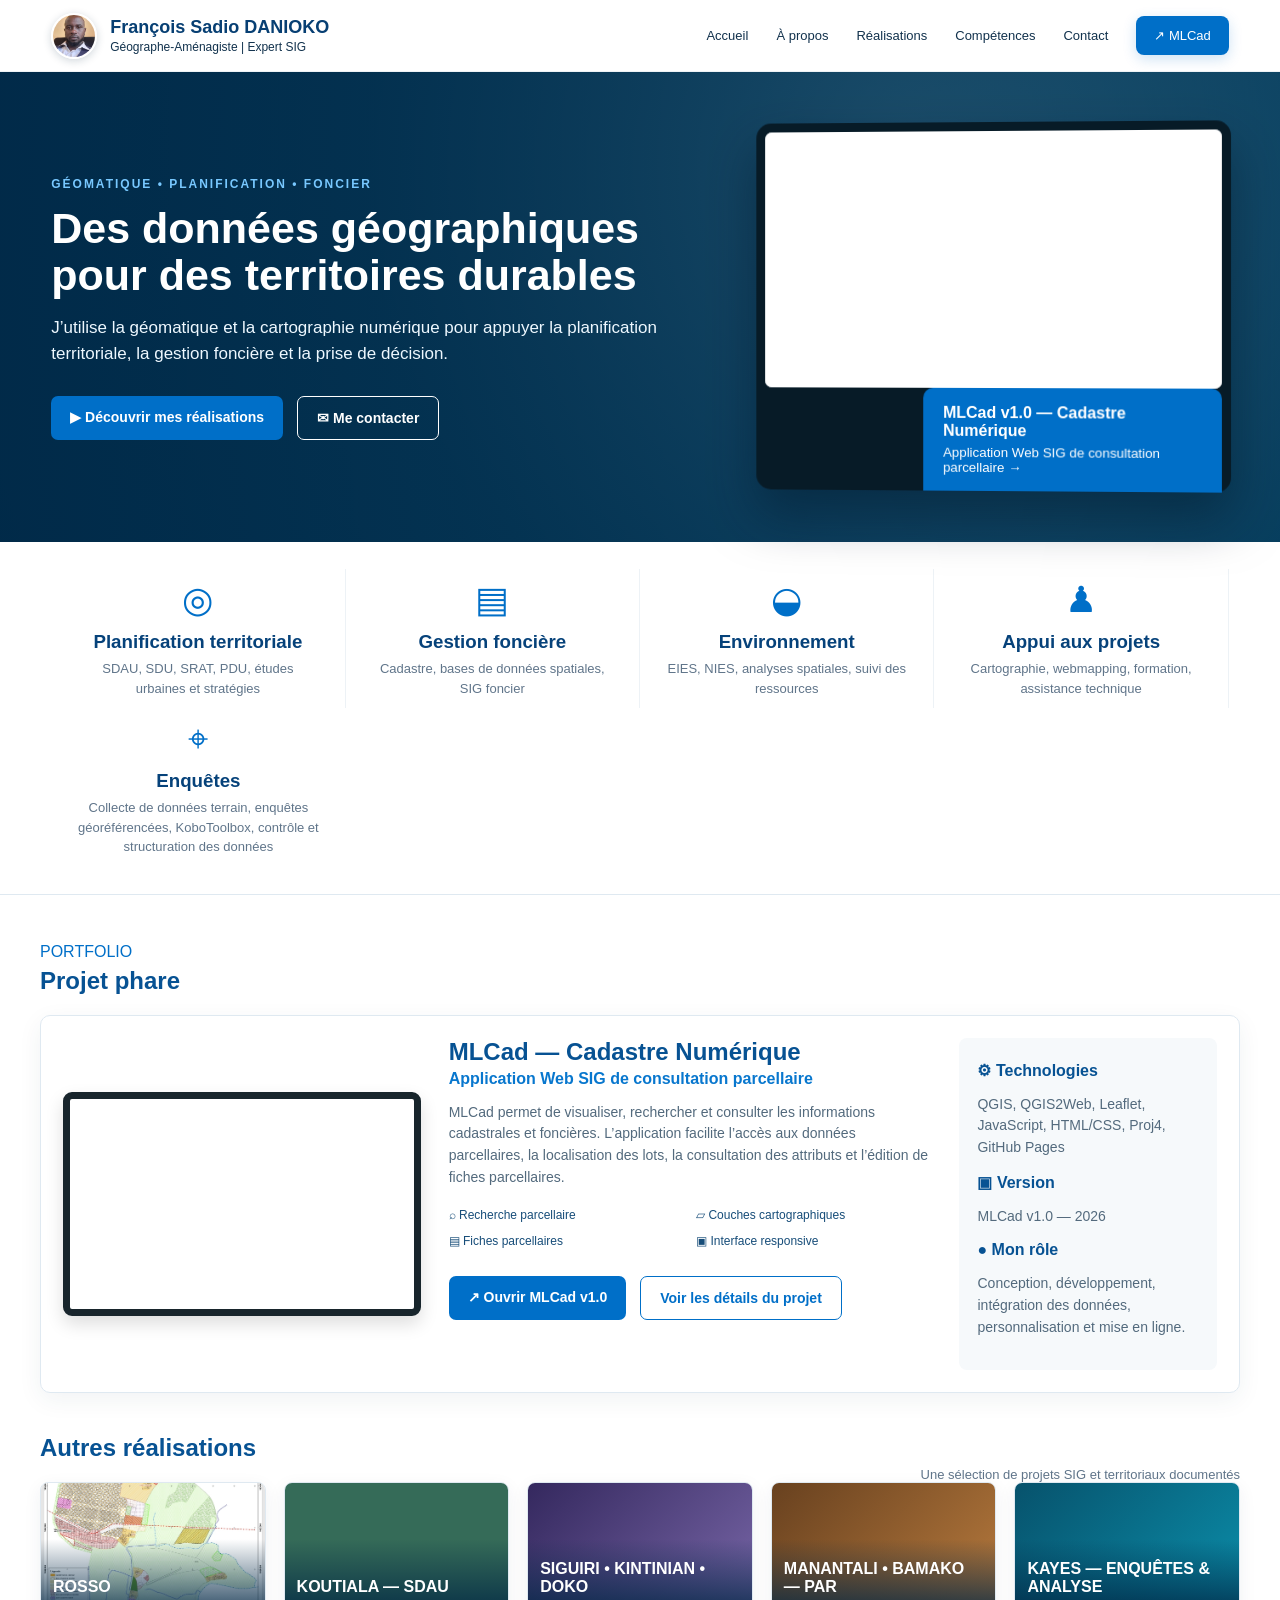
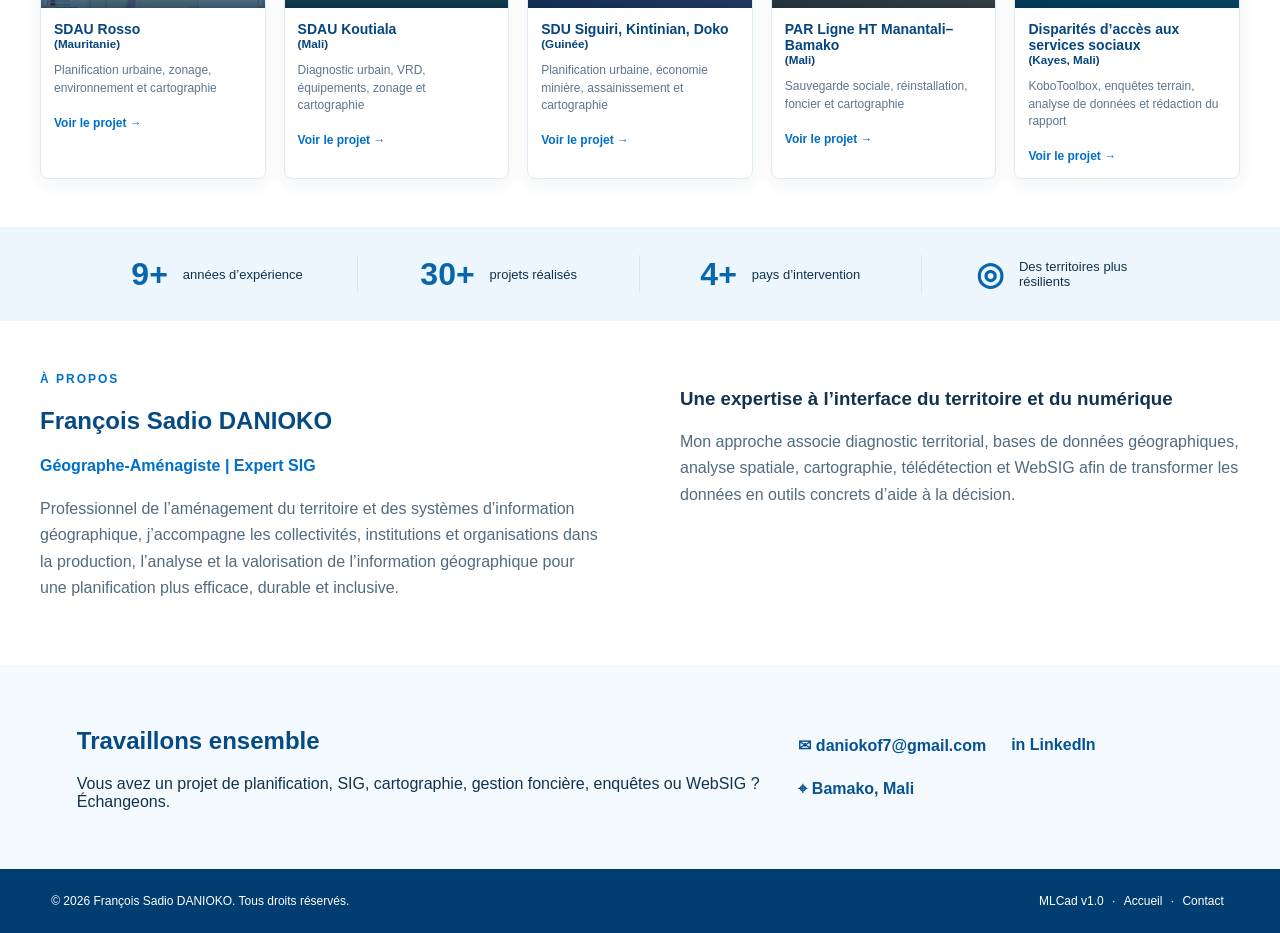
==== index.html @ f7c42570 "Remplacer l'icône par la photo de profil" ====
<!doctype html>
<html lang="fr">
<head><meta charset="utf-8"><meta name="viewport" content="width=device-width,initial-scale=1"><meta name="description" content="Portfolio géospatial de François Sadio Danioko — Géographe-Aménagiste et Expert SIG."><title>François Sadio Danioko | Géographe-Aménagiste & Expert SIG</title><link rel="stylesheet" href="styles.css"><link rel="stylesheet" href="mlcad-embed.css"><style>.rosso-project,.koutiala-project,.siguiri-project,.par-project,.kayes-project{position:relative}.rosso-project>a,.koutiala-project>a,.siguiri-project>a,.par-project>a,.kayes-project>a{display:block}.rosso-project .rosso-thumb,.koutiala-project .koutiala-thumb,.siguiri-project .siguiri-thumb,.par-project .par-thumb,.kayes-project .kayes-thumb{height:125px;position:relative;background-position:center;background-size:cover}.rosso-project .rosso-thumb{background-image:url('Screenshot_20260915_212949_Adobe%20Acrobat.jpg')}.koutiala-project .koutiala-thumb{background:#356b58}.siguiri-project .siguiri-thumb{background:linear-gradient(135deg,#34285e,#7866a7)}.par-project .par-thumb{background:linear-gradient(135deg,#68411f,#b77a3d)}.kayes-project .kayes-thumb{background:linear-gradient(135deg,#07526c,#0b8eaa)}.rosso-project .rosso-thumb:after,.koutiala-project .koutiala-thumb:after,.siguiri-project .siguiri-thumb:after,.par-project .par-thumb:after,.kayes-project .kayes-thumb:after{position:absolute;inset:0;display:flex;align-items:flex-end;padding:12px;color:#fff;font-weight:700;background:linear-gradient(transparent 45%,rgba(0,38,68,.78))}.rosso-project .rosso-thumb:after{content:'ROSSO'}.koutiala-project .koutiala-thumb:after{content:'KOUTIALA — SDAU'}.siguiri-project .siguiri-thumb:after{content:'SIGUIRI • KINTINIAN • DOKO'}.par-project .par-thumb:after{content:'MANANTALI • BAMAKO — PAR'}.kayes-project .kayes-thumb:after{content:'KAYES — ENQUÊTES & ANALYSE'}.project-more{display:inline-block;margin:0 13px 15px;color:#006fc8;font-size:12px;font-weight:700}</style></head>
<body><header class="topbar"><a class="brand" href="#accueil"><img class="brand-photo" src="ma%20photo.jpg" alt="Photo de François Sadio Danioko"><span><strong>François Sadio DANIOKO</strong><small>Géographe-Aménagiste | Expert SIG</small></span></a><button class="menu" aria-label="Menu">☰</button><nav><a href="#accueil">Accueil</a><a href="#apropos">À propos</a><a href="#realisations">Réalisations</a><a href="#competences">Compétences</a><a href="#contact">Contact</a><a class="pill" href="https://danioko.github.io/MLCad/" target="_blank" rel="noopener">↗ MLCad</a></nav></header>
<main><section id="accueil" class="hero"><div class="hero-inner"><div><span class="eyebrow">GÉOMATIQUE • PLANIFICATION • FONCIER</span><h1>Des données géographiques<br>pour des territoires durables</h1><p>J’utilise la géomatique et la cartographie numérique pour appuyer la planification territoriale, la gestion foncière et la prise de décision.</p><div class="actions"><a class="btn primary" href="#realisations">▶ Découvrir mes réalisations</a><a class="btn ghost" href="#contact">✉ Me contacter</a></div></div><div class="hero-card live-card"><div class="screen live"><iframe class="mlcad-live" src="https://danioko.github.io/MLCad/" title="Aperçu MLCad v1.0" loading="lazy"></iframe></div><a href="https://danioko.github.io/MLCad/" target="_blank" rel="noopener"><strong>MLCad v1.0 — Cadastre Numérique</strong><small>Application Web SIG de consultation parcellaire →</small></a></div></div></section>
<section class="domains" id="competences"><article><i>◎</i><h3>Planification territoriale</h3><p>SDAU, SDU, SRAT, PDU, études urbaines et stratégies</p></article><article><i>▤</i><h3>Gestion foncière</h3><p>Cadastre, bases de données spatiales, SIG foncier</p></article><article><i>◒</i><h3>Environnement</h3><p>EIES, NIES, analyses spatiales, suivi des ressources</p></article><article><i>♟</i><h3>Appui aux projets</h3><p>Cartographie, webmapping, formation, assistance technique</p></article><article><i>⌖</i><h3>Enquêtes</h3><p>Collecte de données terrain, enquêtes géoréférencées, KoboToolbox, contrôle et structuration des données</p></article></section>
<section id="realisations" class="section"><div class="section-title"><span>PORTFOLIO</span><h2>Projet phare</h2></div><article class="featured"><div class="project-visual"><div class="project-live"><iframe src="https://danioko.github.io/MLCad/" title="MLCad v1.0 — aperçu interactif" loading="lazy"></iframe></div></div><div class="project-copy"><h2>MLCad — Cadastre Numérique</h2><h4>Application Web SIG de consultation parcellaire</h4><p>MLCad permet de visualiser, rechercher et consulter les informations cadastrales et foncières. L’application facilite l’accès aux données parcellaires, la localisation des lots, la consultation des attributs et l’édition de fiches parcellaires.</p><div class="features"><span>⌕ Recherche parcellaire</span><span>▱ Couches cartographiques</span><span>▤ Fiches parcellaires</span><span>▣ Interface responsive</span></div><div class="actions"><a class="btn primary" href="https://danioko.github.io/MLCad/" target="_blank" rel="noopener">↗ Ouvrir MLCad v1.0</a><a class="btn outline" href="project-mlcad.html">Voir les détails du projet</a></div></div><aside><h4>⚙ Technologies</h4><p>QGIS, QGIS2Web, Leaflet, JavaScript, HTML/CSS, Proj4, GitHub Pages</p><h4>▣ Version</h4><p>MLCad v1.0 — 2026</p><h4>● Mon rôle</h4><p>Conception, développement, intégration des données, personnalisation et mise en ligne.</p></aside></article><div class="section-head"><h2>Autres réalisations</h2><span>Une sélection de projets SIG et territoriaux documentés</span></div><div class="projects"><article class="rosso-project"><a href="project-rosso.html"><div class="rosso-thumb"></div><h3>SDAU Rosso <small>(Mauritanie)</small></h3><p>Planification urbaine, zonage, environnement et cartographie</p><span class="project-more">Voir le projet →</span></a></article><article class="koutiala-project"><a href="project-koutiala.html"><div class="koutiala-thumb"></div><h3>SDAU Koutiala <small>(Mali)</small></h3><p>Diagnostic urbain, VRD, équipements, zonage et cartographie</p><span class="project-more">Voir le projet →</span></a></article><article class="siguiri-project"><a href="project-siguiri-kintinian-doko.html"><div class="siguiri-thumb"></div><h3>SDU Siguiri, Kintinian, Doko <small>(Guinée)</small></h3><p>Planification urbaine, économie minière, assainissement et cartographie</p><span class="project-more">Voir le projet →</span></a></article><article class="par-project"><a href="project-par-manantali-bamako.html"><div class="par-thumb"></div><h3>PAR Ligne HT Manantali–Bamako <small>(Mali)</small></h3><p>Sauvegarde sociale, réinstallation, foncier et cartographie</p><span class="project-more">Voir le projet →</span></a></article><article class="kayes-project"><a href="project-disparites-kayes.html"><div class="kayes-thumb"></div><h3>Disparités d’accès aux services sociaux <small>(Kayes, Mali)</small></h3><p>KoboToolbox, enquêtes terrain, analyse de données et rédaction du rapport</p><span class="project-more">Voir le projet →</span></a></article></div></section>
<section class="stats"><div><b>9+</b><span>années d’expérience</span></div><div><b>30+</b><span>projets réalisés</span></div><div><b>4+</b><span>pays d’intervention</span></div><div><b>◎</b><span>Des territoires plus résilients</span></div></section><section id="apropos" class="about section"><div><span class="eyebrow dark">À PROPOS</span><h2>François Sadio DANIOKO</h2><h4>Géographe-Aménagiste | Expert SIG</h4><p>Professionnel de l’aménagement du territoire et des systèmes d’information géographique, j’accompagne les collectivités, institutions et organisations dans la production, l’analyse et la valorisation de l’information géographique pour une planification plus efficace, durable et inclusive.</p></div><div><h3>Une expertise à l’interface du territoire et du numérique</h3><p>Mon approche associe diagnostic territorial, bases de données géographiques, analyse spatiale, cartographie, télédétection et WebSIG afin de transformer les données en outils concrets d’aide à la décision.</p></div></section><section id="contact" class="contact section"><div><h2>Travaillons ensemble</h2><p>Vous avez un projet de planification, SIG, cartographie, gestion foncière, enquêtes ou WebSIG ? Échangeons.</p></div><div class="contact-links"><a href="mailto:daniokof7@gmail.com">✉ daniokof7@gmail.com</a><a href="https://www.linkedin.com/in/francois-danioko" target="_blank" rel="noopener">in LinkedIn</a><span>⌖ Bamako, Mali</span></div></section></main><footer><span>© 2026 François Sadio DANIOKO. Tous droits réservés.</span><span><a href="https://danioko.github.io/MLCad/">MLCad v1.0</a> · <a href="#accueil">Accueil</a> · <a href="#contact">Contact</a></span></footer><script src="script.js"></script></body></html>
---- styles.css ----
:root{--blue:#006fc8;--navy:#003d70;--ink:#12324d;--muted:#60758a;--bg:#f5f9fc;--line:#dfe9f1}*{box-sizing:border-box}html{scroll-behavior:smooth}body{margin:0;font-family:Arial,Helvetica,sans-serif;color:var(--ink);background:#fff}a{color:inherit;text-decoration:none}.topbar{height:72px;display:flex;align-items:center;justify-content:space-between;padding:0 max(4vw,28px);position:sticky;top:0;background:rgba(255,255,255,.97);z-index:10;border-bottom:1px solid #eef2f5}.brand{display:flex;gap:13px;align-items:center}.brand .flag{font-size:30px}.brand-photo{width:46px;height:46px;border-radius:50%;object-fit:cover;object-position:center;border:2px solid #fff;box-shadow:0 2px 9px #12324d33;flex:0 0 46px}.brand strong{display:block;color:#073f73;font-size:18px}.brand small{display:block;font-size:12px;margin-top:2px}.topbar nav{display:flex;align-items:center;gap:28px;font-size:13px}.topbar nav a:hover{color:var(--blue)}.pill{background:var(--blue);color:#fff!important;padding:12px 18px;border-radius:8px;box-shadow:0 4px 14px #006fc833}.menu{display:none;border:0;background:none;font-size:24px}.hero{min-height:470px;background:linear-gradient(90deg,rgba(0,42,73,.94),rgba(0,62,98,.70)),radial-gradient(circle at 70% 20%,#7495a2,#183f55 55%,#082c45);color:#fff;display:flex;align-items:center}.hero-inner{width:min(1180px,92%);margin:auto;display:grid;grid-template-columns:1.15fr .85fr;gap:60px;align-items:center}.eyebrow{font-size:12px;letter-spacing:2px;font-weight:bold;color:#78c8ff}.hero h1{font-size:43px;line-height:1.08;margin:13px 0 16px}.hero p{font-size:17px;line-height:1.55;max-width:650px;color:#eef8ff}.actions{display:flex;gap:14px;flex-wrap:wrap;margin-top:28px}.btn{padding:13px 19px;border-radius:7px;font-size:14px;font-weight:bold;display:inline-block}.primary{background:var(--blue);color:#fff}.ghost{border:1px solid #fff;color:#fff}.outline{border:1px solid var(--blue);color:var(--blue)}.hero-card{background:#071b27;border-radius:15px;padding:12px 12px 0;box-shadow:0 25px 50px #001a2d80;transform:perspective(900px) rotateY(-2deg)}.screen{background:#eaf2f6;padding:15px;border-radius:7px}.mapmock{height:210px;background:linear-gradient(135deg,#fff,#eef3f6);color:#0871c1;padding:14px;font-weight:bold;position:relative}.mapmock b{color:#263b48;font-size:9px;margin-left:10px}.parcels{position:absolute;inset:60px 60px auto 90px;color:#354d59;font-size:30px;line-height:.85;transform:rotate(-4deg)}.hero-card>a{display:block;background:var(--blue);margin:0 0 0 35%;padding:16px 20px;border-radius:10px 10px 0 0}.hero-card a strong,.hero-card a small{display:block}.hero-card a small{margin-top:5px}.domains{display:grid;grid-template-columns:repeat(4,1fr);padding:27px max(4vw,30px);text-align:center;border-bottom:1px solid var(--line)}.domains article{padding:10px 25px;border-right:1px solid #edf2f6}.domains article:last-child{border:0}.domains i{font-style:normal;color:var(--blue);font-size:36px}.domains h3{color:#06427a;margin:10px 0 6px}.domains p{margin:0;color:var(--muted);font-size:13px;line-height:1.5}.section{width:min(1200px,94%);margin:auto;padding:48px 0}.section-title span,.dark{color:var(--blue)}.section-title h2,.section-head h2{color:#075293;margin:6px 0 20px}.featured{border:1px solid var(--line);border-radius:10px;padding:22px;display:grid;grid-template-columns:1fr 1.35fr .72fr;gap:28px;box-shadow:0 7px 25px #193c5710}.project-visual{display:flex;align-items:center}.mini-map{width:100%;height:220px;background:#eef4f7;border:8px solid #18252c;border-radius:8px;padding:14px;color:#0870c0;box-shadow:0 8px 18px #0002}.mini-map div{font-size:35px;text-align:center;color:#53636c;margin-top:30px}.project-copy h2{color:#075293;margin:0 0 4px}.project-copy h4{color:#0877ce;margin:0 0 12px}.project-copy p,aside p{color:#536a7d;line-height:1.55;font-size:14px}.features{display:grid;grid-template-columns:1fr 1fr;gap:12px;color:#174d79;font-size:12px;margin-top:20px}.featured aside{background:#f6f9fb;border-radius:8px;padding:18px}.featured aside h4{color:#075293;margin:5px 0}.section-head{display:flex;justify-content:space-between;align-items:end;margin-top:35px}.section-head span{font-size:13px;color:var(--muted)}.projects{display:grid;grid-template-columns:repeat(5,1fr);gap:18px}.projects article{border:1px solid var(--line);border-radius:8px;overflow:hidden;box-shadow:0 5px 18px #12324d10}.thumb{height:125px;display:flex;align-items:end;padding:12px;color:white;font-weight:bold;background:#4e7185}.rosso{background:linear-gradient(#0002,#0008),#8f7458}.siguiri{background:linear-gradient(135deg,#d2b97c,#db6048,#6d9a63)}.audit{background:linear-gradient(#0003,#0008),#876a5c}.sentinel{background:linear-gradient(135deg,#263,#d32,#254)}.tomb{background:linear-gradient(135deg,#e3d48b,#7cb26a)}.projects h3,.projects p{padding:0 13px}.projects h3{font-size:14px;color:#07457e;margin:13px 0 8px}.projects h3 small{display:block}.projects p{font-size:12px;color:var(--muted);line-height:1.45;margin-bottom:16px}.stats{background:#edf6fc;display:grid;grid-template-columns:repeat(4,1fr);padding:28px max(6vw,40px)}.stats div{display:flex;gap:15px;align-items:center;justify-content:center;border-right:1px solid #d7e7f2}.stats div:last-child{border:0}.stats b{font-size:32px;color:#0866ad}.stats span{max-width:130px;font-size:13px}.about{display:grid;grid-template-columns:1fr 1fr;gap:80px}.about h2{color:#064a84;margin-bottom:5px}.about h4{color:var(--blue)}.about p{line-height:1.65;color:#526b7f}.contact{background:#f4f9fd;width:100%;padding:42px max(6vw,40px);display:flex;justify-content:space-between;align-items:center}.contact h2{color:#064a84}.contact-links{display:flex;gap:25px;flex-wrap:wrap;color:#075293;font-weight:bold}footer{background:#003d70;color:#fff;padding:25px max(4vw,30px);display:flex;justify-content:space-between;font-size:12px}footer a{margin:0 5px}@media(max-width:900px){.topbar nav{display:none;position:absolute;top:72px;left:0;right:0;background:white;padding:20px;flex-direction:column;box-shadow:0 8px 20px #0002}.topbar nav.open{display:flex}.menu{display:block}.hero-inner{grid-template-columns:1fr;padding:55px 0}.hero-card{display:none}.hero h1{font-size:35px}.domains{grid-template-columns:1fr 1fr}.featured{grid-template-columns:1fr}.projects{grid-template-columns:1fr 1fr}.stats{grid-template-columns:1fr 1fr;gap:25px}.about{grid-template-columns:1fr;gap:20px}.contact{display:block}.contact-links{margin-top:25px}}@media(max-width:560px){.brand-photo{width:40px;height:40px;flex-basis:40px}.brand strong{font-size:14px}.brand small{font-size:10px}.hero h1{font-size:30px}.domains,.projects,.stats{grid-template-columns:1fr}.domains article,.stats div{border-right:0;border-bottom:1px solid #dfe9f1;padding:18px}.featured{padding:15px}.section-head{display:block}.contact-links{flex-direction:column}footer{gap:15px;flex-direction:column}}
---- mlcad-embed.css ----
.mlcad-live{width:100%;height:100%;border:0;background:#fff}.screen.live{padding:0;overflow:hidden;aspect-ratio:16/9}.hero-card.live-card{padding:9px 9px 0}.project-live{width:100%;aspect-ratio:16/10;border:7px solid #18252c;border-radius:9px;overflow:hidden;background:#fff;box-shadow:0 8px 18px #0002}.project-live iframe{width:100%;height:100%;border:0}.mlcad-detail-preview{width:min(1200px,94%);margin:38px auto 0}.mlcad-detail-preview h2{color:#075293}.mlcad-detail-frame{aspect-ratio:16/8.5;border:8px solid #18252c;border-radius:12px;overflow:hidden;box-shadow:0 18px 45px #001a2d33}.mlcad-detail-frame iframe{width:100%;height:100%;border:0}@media(max-width:900px){.hero-card.live-card{display:block;transform:none}.hero-inner{grid-template-columns:1fr}.project-live{aspect-ratio:16/9}.mlcad-detail-frame{aspect-ratio:4/3}}
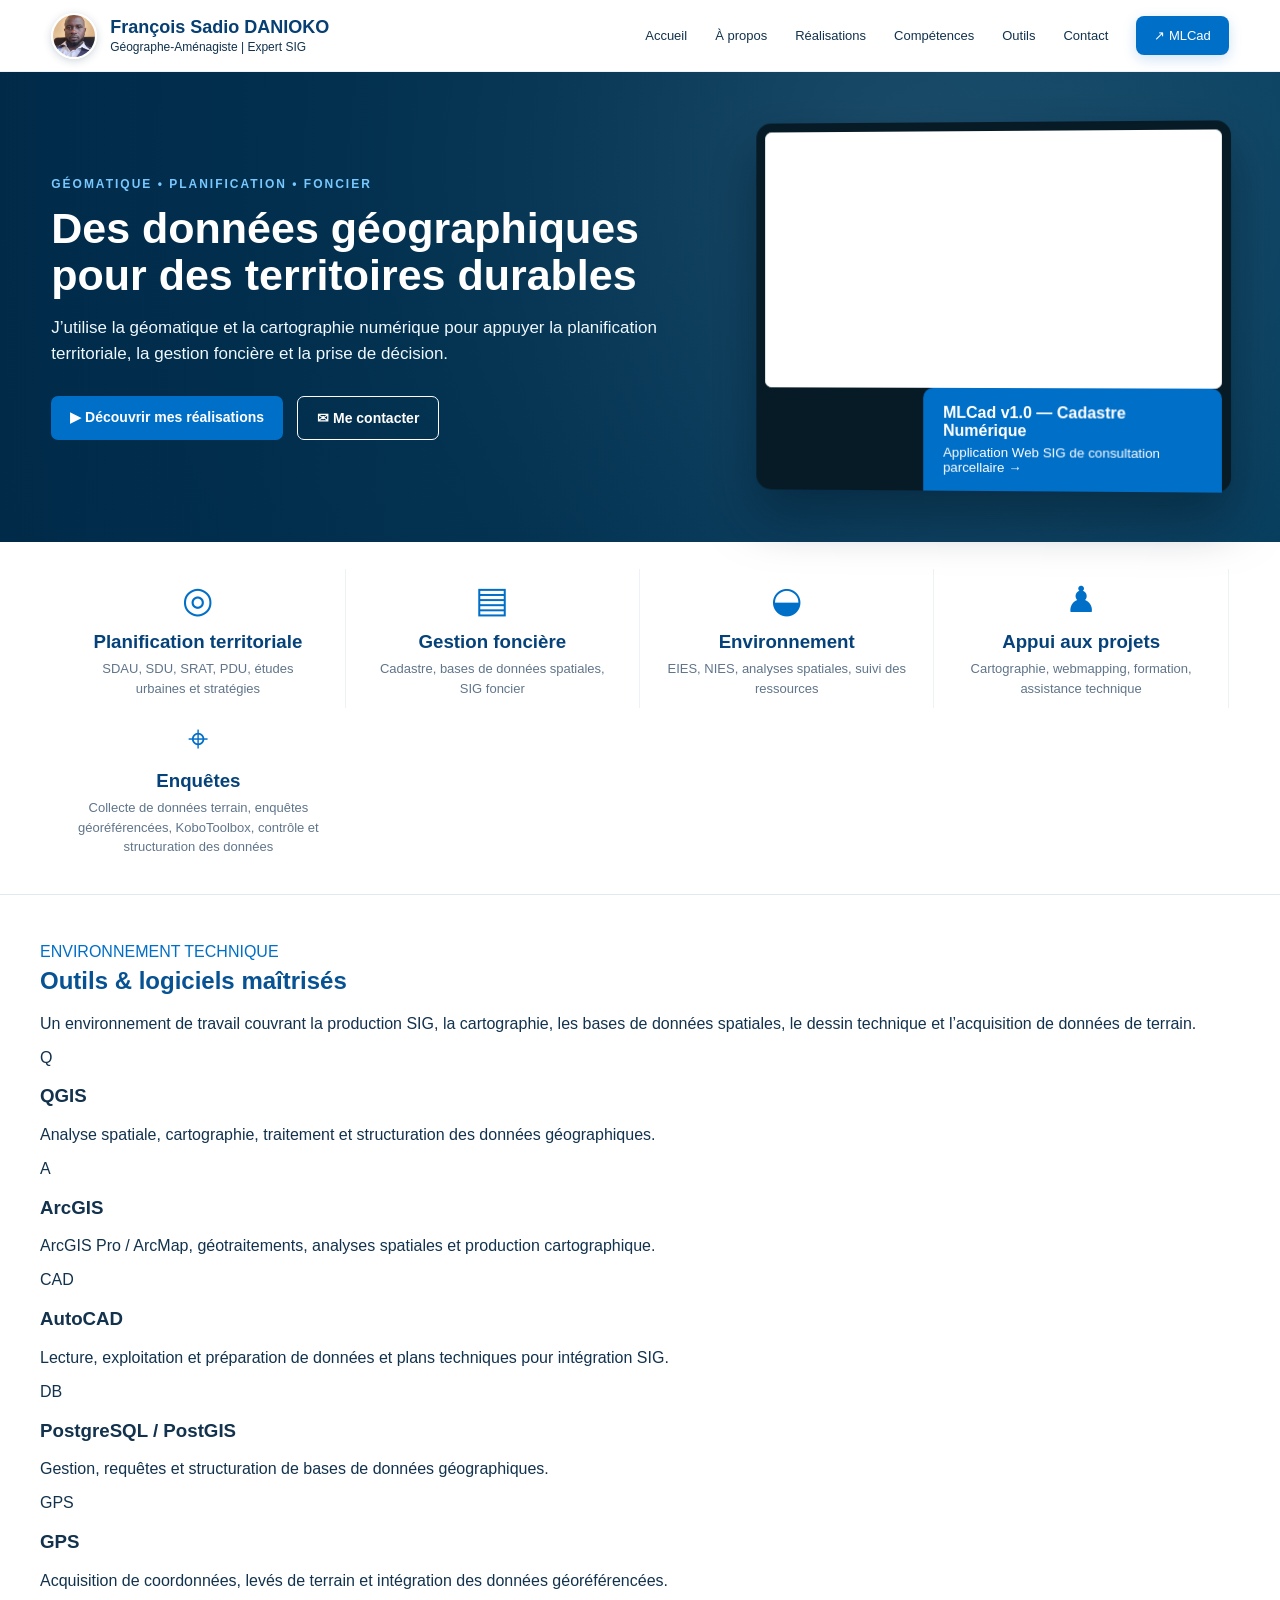
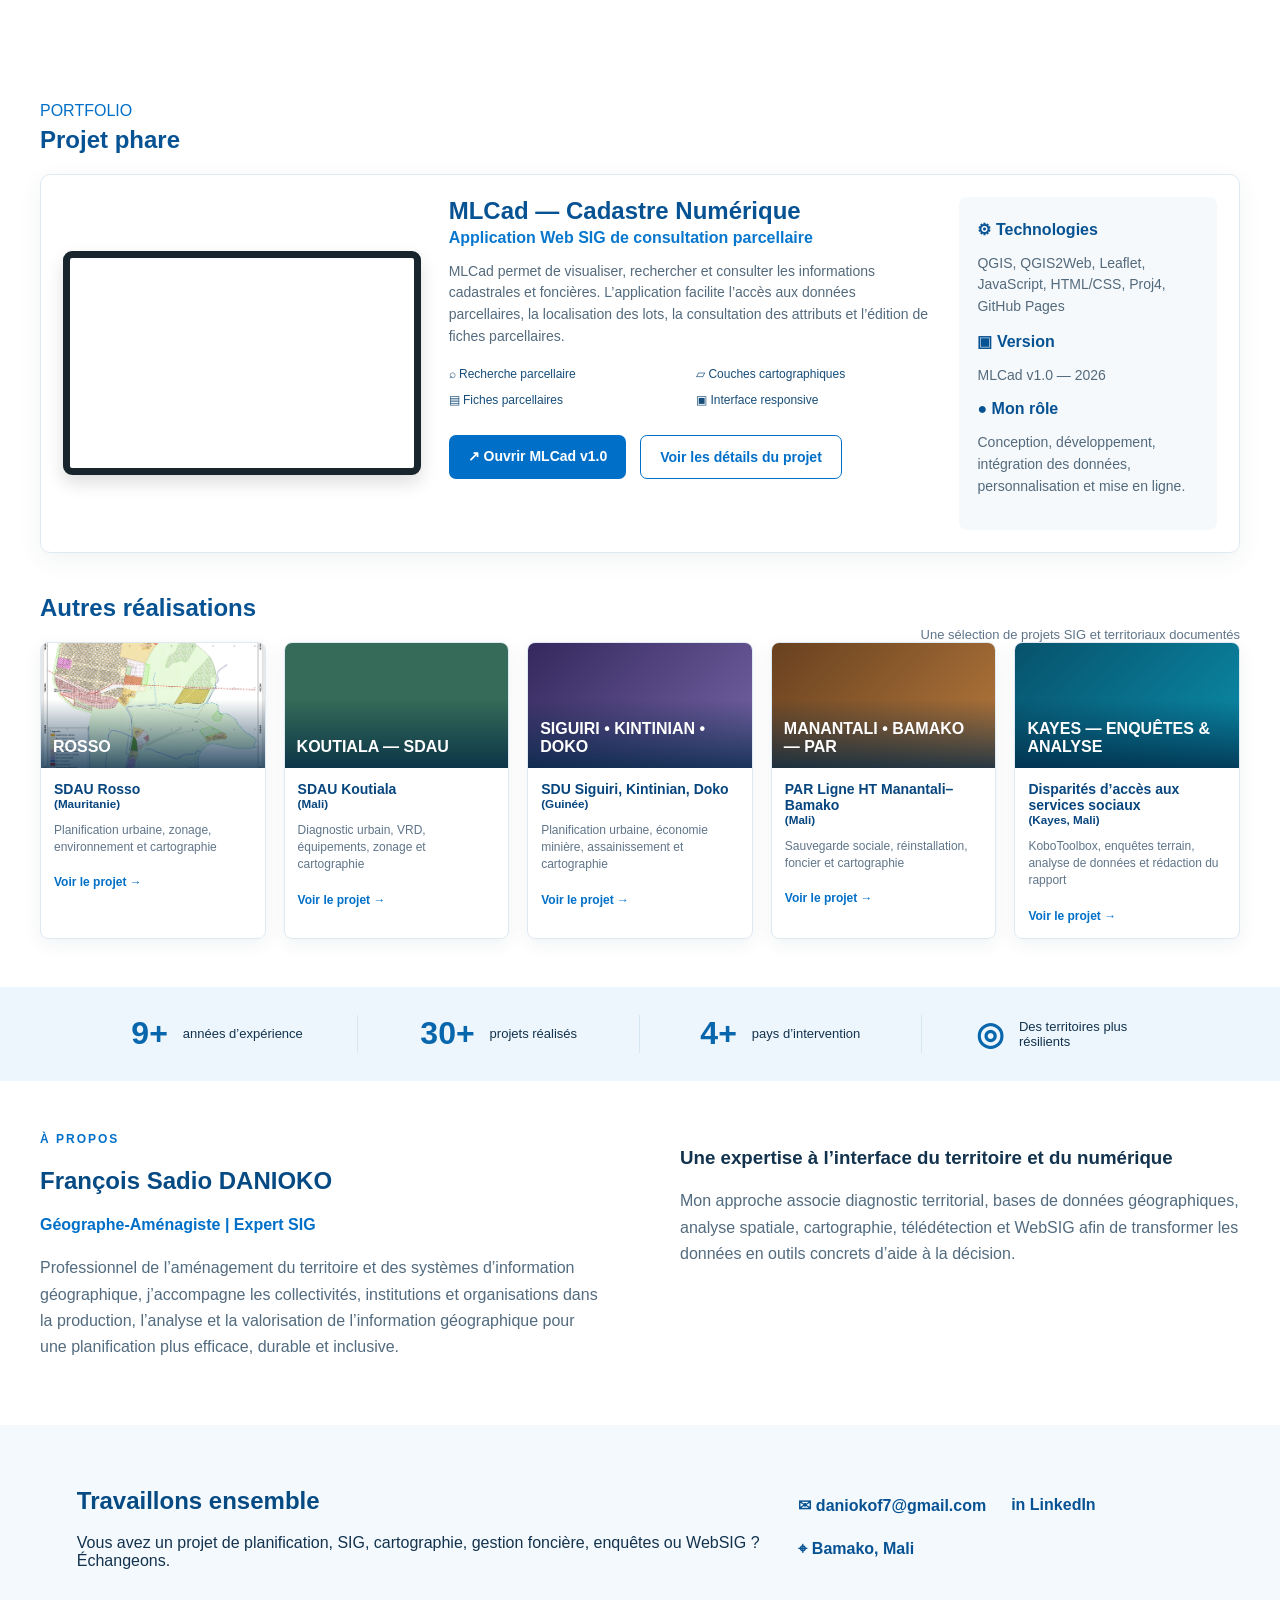
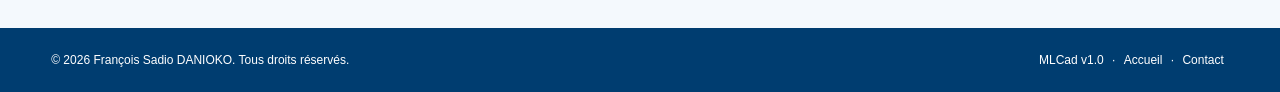
==== commit 9c5fd376: "Ajouter l'onglet Outils et logiciels maîtrisés" ====
--- a/index.html
+++ b/index.html
@@ -1,8 +1,9 @@
 <!doctype html>
 <html lang="fr">
 <head><meta charset="utf-8"><meta name="viewport" content="width=device-width,initial-scale=1"><meta name="description" content="Portfolio géospatial de François Sadio Danioko — Géographe-Aménagiste et Expert SIG."><title>François Sadio Danioko | Géographe-Aménagiste & Expert SIG</title><link rel="stylesheet" href="styles.css"><link rel="stylesheet" href="mlcad-embed.css"><style>.rosso-project,.koutiala-project,.siguiri-project,.par-project,.kayes-project{position:relative}.rosso-project>a,.koutiala-project>a,.siguiri-project>a,.par-project>a,.kayes-project>a{display:block}.rosso-project .rosso-thumb,.koutiala-project .koutiala-thumb,.siguiri-project .siguiri-thumb,.par-project .par-thumb,.kayes-project .kayes-thumb{height:125px;position:relative;background-position:center;background-size:cover}.rosso-project .rosso-thumb{background-image:url('Screenshot_20260915_212949_Adobe%20Acrobat.jpg')}.koutiala-project .koutiala-thumb{background:#356b58}.siguiri-project .siguiri-thumb{background:linear-gradient(135deg,#34285e,#7866a7)}.par-project .par-thumb{background:linear-gradient(135deg,#68411f,#b77a3d)}.kayes-project .kayes-thumb{background:linear-gradient(135deg,#07526c,#0b8eaa)}.rosso-project .rosso-thumb:after,.koutiala-project .koutiala-thumb:after,.siguiri-project .siguiri-thumb:after,.par-project .par-thumb:after,.kayes-project .kayes-thumb:after{position:absolute;inset:0;display:flex;align-items:flex-end;padding:12px;color:#fff;font-weight:700;background:linear-gradient(transparent 45%,rgba(0,38,68,.78))}.rosso-project .rosso-thumb:after{content:'ROSSO'}.koutiala-project .koutiala-thumb:after{content:'KOUTIALA — SDAU'}.siguiri-project .siguiri-thumb:after{content:'SIGUIRI • KINTINIAN • DOKO'}.par-project .par-thumb:after{content:'MANANTALI • BAMAKO — PAR'}.kayes-project .kayes-thumb:after{content:'KAYES — ENQUÊTES & ANALYSE'}.project-more{display:inline-block;margin:0 13px 15px;color:#006fc8;font-size:12px;font-weight:700}</style></head>
-<body><header class="topbar"><a class="brand" href="#accueil"><img class="brand-photo" src="ma%20photo.jpg" alt="Photo de François Sadio Danioko"><span><strong>François Sadio DANIOKO</strong><small>Géographe-Aménagiste | Expert SIG</small></span></a><button class="menu" aria-label="Menu">☰</button><nav><a href="#accueil">Accueil</a><a href="#apropos">À propos</a><a href="#realisations">Réalisations</a><a href="#competences">Compétences</a><a href="#contact">Contact</a><a class="pill" href="https://danioko.github.io/MLCad/" target="_blank" rel="noopener">↗ MLCad</a></nav></header>
+<body><header class="topbar"><a class="brand" href="#accueil"><img class="brand-photo" src="ma%20photo.jpg" alt="Photo de François Sadio Danioko"><span><strong>François Sadio DANIOKO</strong><small>Géographe-Aménagiste | Expert SIG</small></span></a><button class="menu" aria-label="Menu">☰</button><nav><a href="#accueil">Accueil</a><a href="#apropos">À propos</a><a href="#realisations">Réalisations</a><a href="#competences">Compétences</a><a href="#outils">Outils</a><a href="#contact">Contact</a><a class="pill" href="https://danioko.github.io/MLCad/" target="_blank" rel="noopener">↗ MLCad</a></nav></header>
 <main><section id="accueil" class="hero"><div class="hero-inner"><div><span class="eyebrow">GÉOMATIQUE • PLANIFICATION • FONCIER</span><h1>Des données géographiques<br>pour des territoires durables</h1><p>J’utilise la géomatique et la cartographie numérique pour appuyer la planification territoriale, la gestion foncière et la prise de décision.</p><div class="actions"><a class="btn primary" href="#realisations">▶ Découvrir mes réalisations</a><a class="btn ghost" href="#contact">✉ Me contacter</a></div></div><div class="hero-card live-card"><div class="screen live"><iframe class="mlcad-live" src="https://danioko.github.io/MLCad/" title="Aperçu MLCad v1.0" loading="lazy"></iframe></div><a href="https://danioko.github.io/MLCad/" target="_blank" rel="noopener"><strong>MLCad v1.0 — Cadastre Numérique</strong><small>Application Web SIG de consultation parcellaire →</small></a></div></div></section>
 <section class="domains" id="competences"><article><i>◎</i><h3>Planification territoriale</h3><p>SDAU, SDU, SRAT, PDU, études urbaines et stratégies</p></article><article><i>▤</i><h3>Gestion foncière</h3><p>Cadastre, bases de données spatiales, SIG foncier</p></article><article><i>◒</i><h3>Environnement</h3><p>EIES, NIES, analyses spatiales, suivi des ressources</p></article><article><i>♟</i><h3>Appui aux projets</h3><p>Cartographie, webmapping, formation, assistance technique</p></article><article><i>⌖</i><h3>Enquêtes</h3><p>Collecte de données terrain, enquêtes géoréférencées, KoboToolbox, contrôle et structuration des données</p></article></section>
+<section id="outils" class="tools-section"><div class="section"><div class="section-title"><span>ENVIRONNEMENT TECHNIQUE</span><h2>Outils & logiciels maîtrisés</h2></div><p class="tools-intro">Un environnement de travail couvrant la production SIG, la cartographie, les bases de données spatiales, le dessin technique et l’acquisition de données de terrain.</p><div class="tools-grid"><article><div class="tool-mark">Q</div><div><h3>QGIS</h3><p>Analyse spatiale, cartographie, traitement et structuration des données géographiques.</p></div></article><article><div class="tool-mark">A</div><div><h3>ArcGIS</h3><p>ArcGIS Pro / ArcMap, géotraitements, analyses spatiales et production cartographique.</p></div></article><article><div class="tool-mark">CAD</div><div><h3>AutoCAD</h3><p>Lecture, exploitation et préparation de données et plans techniques pour intégration SIG.</p></div></article><article><div class="tool-mark">DB</div><div><h3>PostgreSQL / PostGIS</h3><p>Gestion, requêtes et structuration de bases de données géographiques.</p></div></article><article><div class="tool-mark">GPS</div><div><h3>GPS</h3><p>Acquisition de coordonnées, levés de terrain et intégration des données géoréférencées.</p></div></article></div></div></section>
 <section id="realisations" class="section"><div class="section-title"><span>PORTFOLIO</span><h2>Projet phare</h2></div><article class="featured"><div class="project-visual"><div class="project-live"><iframe src="https://danioko.github.io/MLCad/" title="MLCad v1.0 — aperçu interactif" loading="lazy"></iframe></div></div><div class="project-copy"><h2>MLCad — Cadastre Numérique</h2><h4>Application Web SIG de consultation parcellaire</h4><p>MLCad permet de visualiser, rechercher et consulter les informations cadastrales et foncières. L’application facilite l’accès aux données parcellaires, la localisation des lots, la consultation des attributs et l’édition de fiches parcellaires.</p><div class="features"><span>⌕ Recherche parcellaire</span><span>▱ Couches cartographiques</span><span>▤ Fiches parcellaires</span><span>▣ Interface responsive</span></div><div class="actions"><a class="btn primary" href="https://danioko.github.io/MLCad/" target="_blank" rel="noopener">↗ Ouvrir MLCad v1.0</a><a class="btn outline" href="project-mlcad.html">Voir les détails du projet</a></div></div><aside><h4>⚙ Technologies</h4><p>QGIS, QGIS2Web, Leaflet, JavaScript, HTML/CSS, Proj4, GitHub Pages</p><h4>▣ Version</h4><p>MLCad v1.0 — 2026</p><h4>● Mon rôle</h4><p>Conception, développement, intégration des données, personnalisation et mise en ligne.</p></aside></article><div class="section-head"><h2>Autres réalisations</h2><span>Une sélection de projets SIG et territoriaux documentés</span></div><div class="projects"><article class="rosso-project"><a href="project-rosso.html"><div class="rosso-thumb"></div><h3>SDAU Rosso <small>(Mauritanie)</small></h3><p>Planification urbaine, zonage, environnement et cartographie</p><span class="project-more">Voir le projet →</span></a></article><article class="koutiala-project"><a href="project-koutiala.html"><div class="koutiala-thumb"></div><h3>SDAU Koutiala <small>(Mali)</small></h3><p>Diagnostic urbain, VRD, équipements, zonage et cartographie</p><span class="project-more">Voir le projet →</span></a></article><article class="siguiri-project"><a href="project-siguiri-kintinian-doko.html"><div class="siguiri-thumb"></div><h3>SDU Siguiri, Kintinian, Doko <small>(Guinée)</small></h3><p>Planification urbaine, économie minière, assainissement et cartographie</p><span class="project-more">Voir le projet →</span></a></article><article class="par-project"><a href="project-par-manantali-bamako.html"><div class="par-thumb"></div><h3>PAR Ligne HT Manantali–Bamako <small>(Mali)</small></h3><p>Sauvegarde sociale, réinstallation, foncier et cartographie</p><span class="project-more">Voir le projet →</span></a></article><article class="kayes-project"><a href="project-disparites-kayes.html"><div class="kayes-thumb"></div><h3>Disparités d’accès aux services sociaux <small>(Kayes, Mali)</small></h3><p>KoboToolbox, enquêtes terrain, analyse de données et rédaction du rapport</p><span class="project-more">Voir le projet →</span></a></article></div></section>
 <section class="stats"><div><b>9+</b><span>années d’expérience</span></div><div><b>30+</b><span>projets réalisés</span></div><div><b>4+</b><span>pays d’intervention</span></div><div><b>◎</b><span>Des territoires plus résilients</span></div></section><section id="apropos" class="about section"><div><span class="eyebrow dark">À PROPOS</span><h2>François Sadio DANIOKO</h2><h4>Géographe-Aménagiste | Expert SIG</h4><p>Professionnel de l’aménagement du territoire et des systèmes d’information géographique, j’accompagne les collectivités, institutions et organisations dans la production, l’analyse et la valorisation de l’information géographique pour une planification plus efficace, durable et inclusive.</p></div><div><h3>Une expertise à l’interface du territoire et du numérique</h3><p>Mon approche associe diagnostic territorial, bases de données géographiques, analyse spatiale, cartographie, télédétection et WebSIG afin de transformer les données en outils concrets d’aide à la décision.</p></div></section><section id="contact" class="contact section"><div><h2>Travaillons ensemble</h2><p>Vous avez un projet de planification, SIG, cartographie, gestion foncière, enquêtes ou WebSIG ? Échangeons.</p></div><div class="contact-links"><a href="mailto:daniokof7@gmail.com">✉ daniokof7@gmail.com</a><a href="https://www.linkedin.com/in/francois-danioko" target="_blank" rel="noopener">in LinkedIn</a><span>⌖ Bamako, Mali</span></div></section></main><footer><span>© 2026 François Sadio DANIOKO. Tous droits réservés.</span><span><a href="https://danioko.github.io/MLCad/">MLCad v1.0</a> · <a href="#accueil">Accueil</a> · <a href="#contact">Contact</a></span></footer><script src="script.js"></script></body></html>
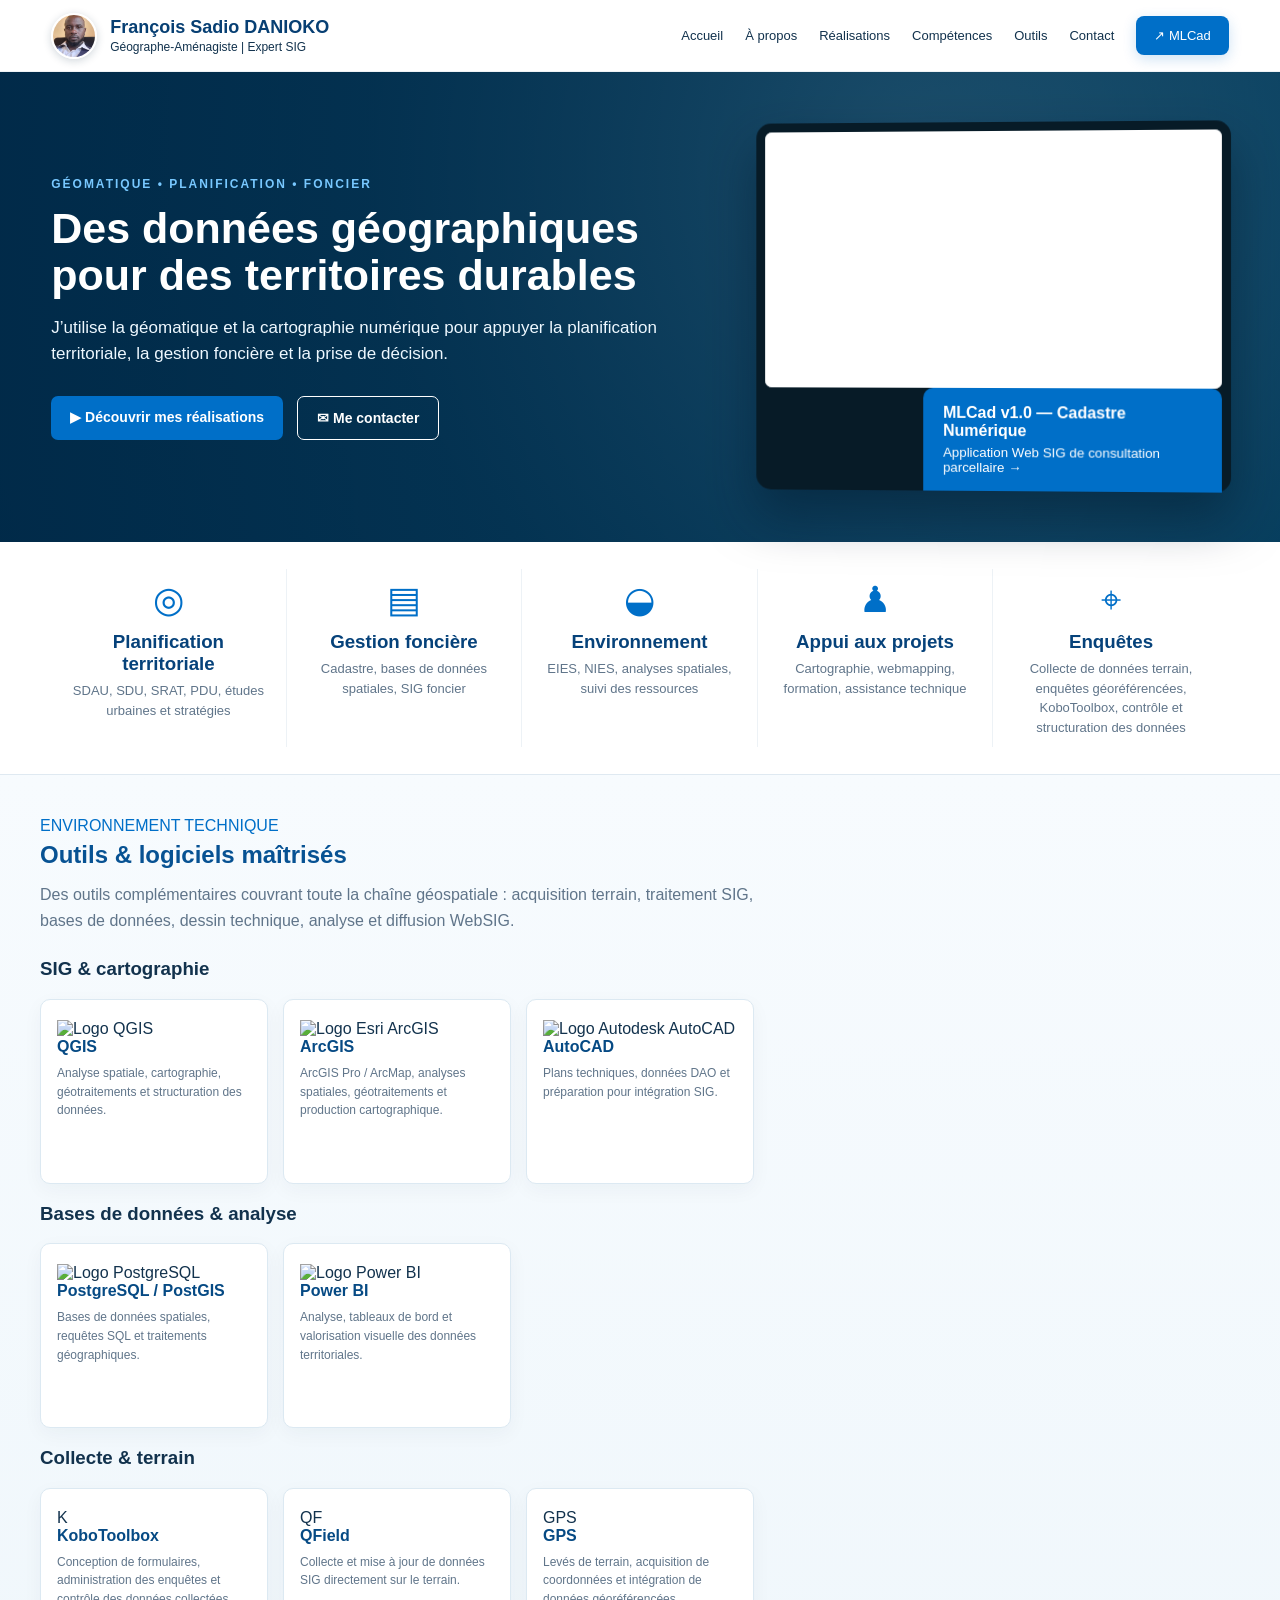
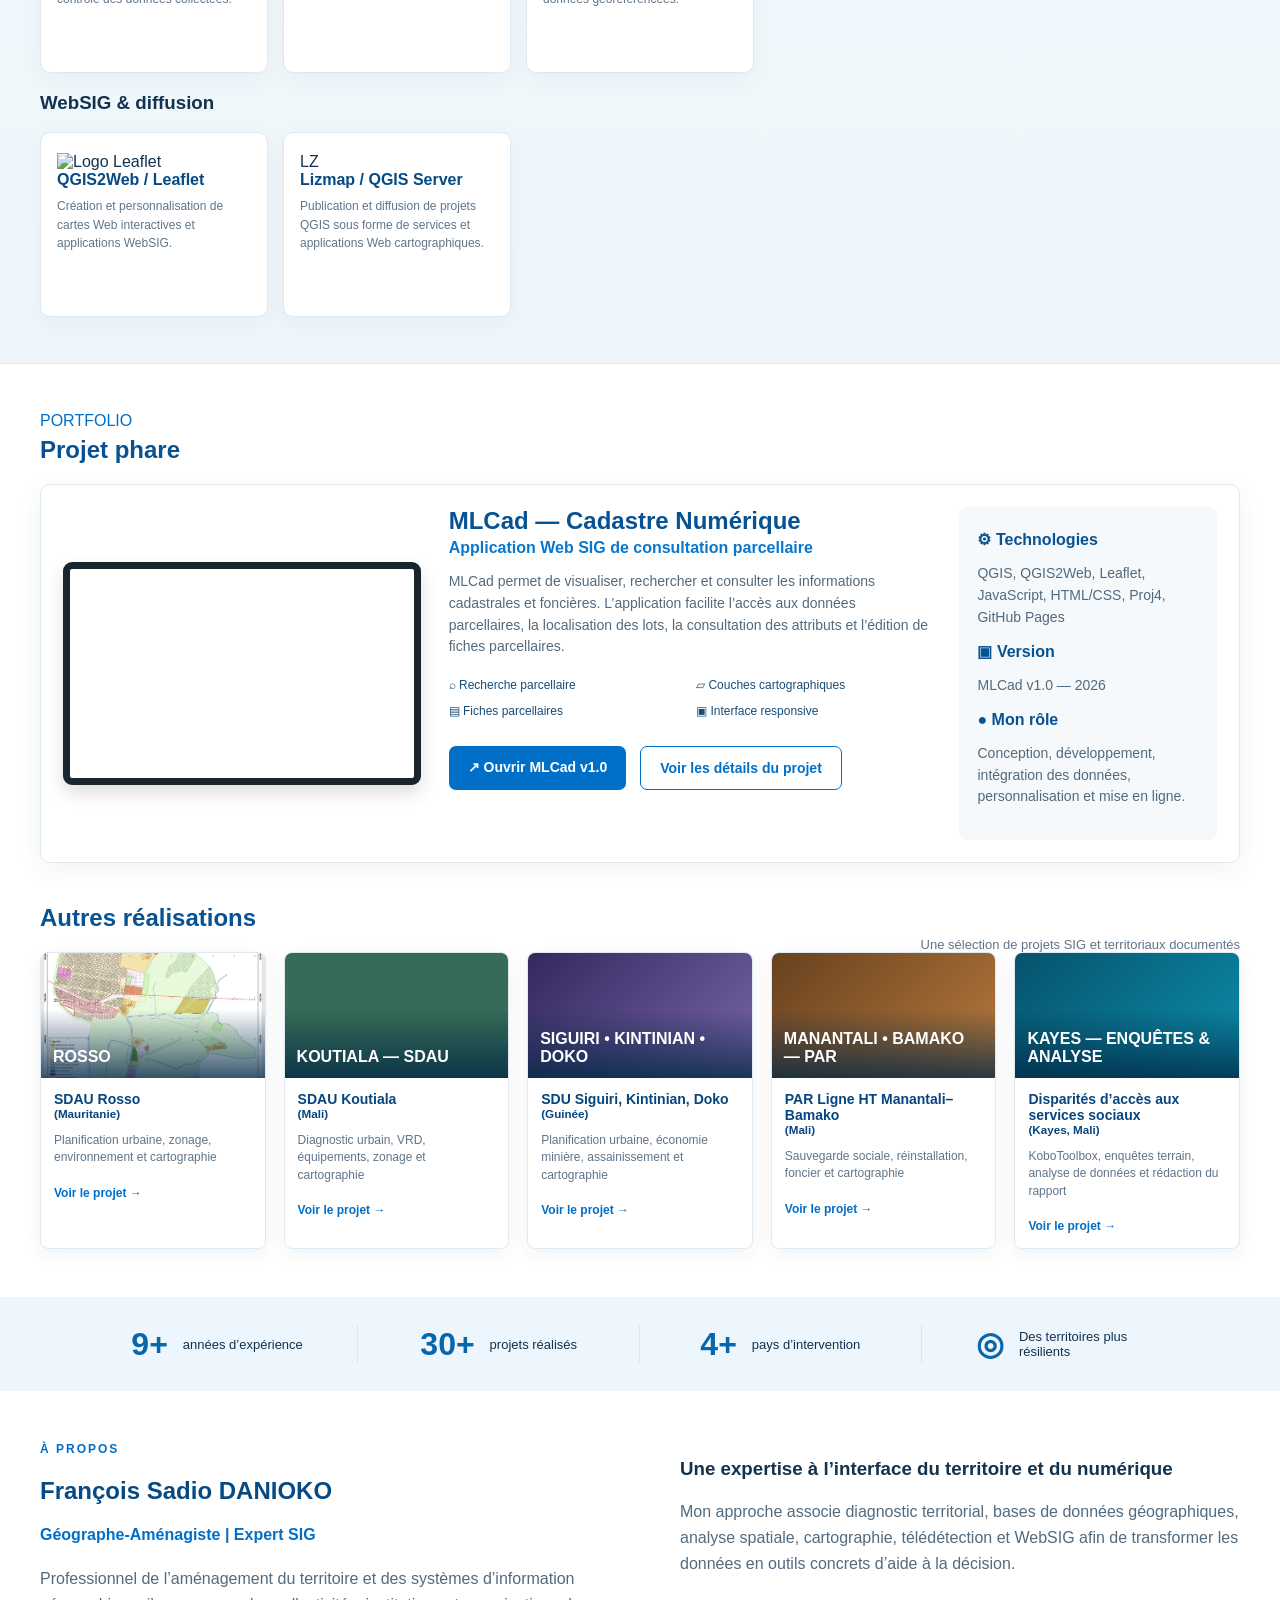
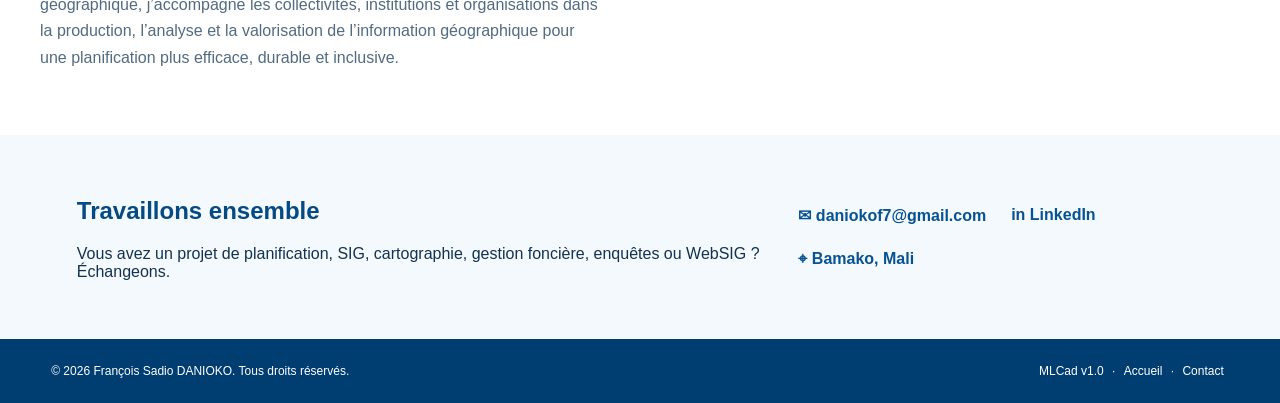
==== commit 3ec67aa5: "Compléter les outils avec logos et technologies terrain WebSIG" ====
--- a/index.html
+++ b/index.html
@@ -4,6 +4,6 @@
 <body><header class="topbar"><a class="brand" href="#accueil"><img class="brand-photo" src="ma%20photo.jpg" alt="Photo de François Sadio Danioko"><span><strong>François Sadio DANIOKO</strong><small>Géographe-Aménagiste | Expert SIG</small></span></a><button class="menu" aria-label="Menu">☰</button><nav><a href="#accueil">Accueil</a><a href="#apropos">À propos</a><a href="#realisations">Réalisations</a><a href="#competences">Compétences</a><a href="#outils">Outils</a><a href="#contact">Contact</a><a class="pill" href="https://danioko.github.io/MLCad/" target="_blank" rel="noopener">↗ MLCad</a></nav></header>
 <main><section id="accueil" class="hero"><div class="hero-inner"><div><span class="eyebrow">GÉOMATIQUE • PLANIFICATION • FONCIER</span><h1>Des données géographiques<br>pour des territoires durables</h1><p>J’utilise la géomatique et la cartographie numérique pour appuyer la planification territoriale, la gestion foncière et la prise de décision.</p><div class="actions"><a class="btn primary" href="#realisations">▶ Découvrir mes réalisations</a><a class="btn ghost" href="#contact">✉ Me contacter</a></div></div><div class="hero-card live-card"><div class="screen live"><iframe class="mlcad-live" src="https://danioko.github.io/MLCad/" title="Aperçu MLCad v1.0" loading="lazy"></iframe></div><a href="https://danioko.github.io/MLCad/" target="_blank" rel="noopener"><strong>MLCad v1.0 — Cadastre Numérique</strong><small>Application Web SIG de consultation parcellaire →</small></a></div></div></section>
 <section class="domains" id="competences"><article><i>◎</i><h3>Planification territoriale</h3><p>SDAU, SDU, SRAT, PDU, études urbaines et stratégies</p></article><article><i>▤</i><h3>Gestion foncière</h3><p>Cadastre, bases de données spatiales, SIG foncier</p></article><article><i>◒</i><h3>Environnement</h3><p>EIES, NIES, analyses spatiales, suivi des ressources</p></article><article><i>♟</i><h3>Appui aux projets</h3><p>Cartographie, webmapping, formation, assistance technique</p></article><article><i>⌖</i><h3>Enquêtes</h3><p>Collecte de données terrain, enquêtes géoréférencées, KoboToolbox, contrôle et structuration des données</p></article></section>
-<section id="outils" class="tools-section"><div class="section"><div class="section-title"><span>ENVIRONNEMENT TECHNIQUE</span><h2>Outils & logiciels maîtrisés</h2></div><p class="tools-intro">Un environnement de travail couvrant la production SIG, la cartographie, les bases de données spatiales, le dessin technique et l’acquisition de données de terrain.</p><div class="tools-grid"><article><div class="tool-mark">Q</div><div><h3>QGIS</h3><p>Analyse spatiale, cartographie, traitement et structuration des données géographiques.</p></div></article><article><div class="tool-mark">A</div><div><h3>ArcGIS</h3><p>ArcGIS Pro / ArcMap, géotraitements, analyses spatiales et production cartographique.</p></div></article><article><div class="tool-mark">CAD</div><div><h3>AutoCAD</h3><p>Lecture, exploitation et préparation de données et plans techniques pour intégration SIG.</p></div></article><article><div class="tool-mark">DB</div><div><h3>PostgreSQL / PostGIS</h3><p>Gestion, requêtes et structuration de bases de données géographiques.</p></div></article><article><div class="tool-mark">GPS</div><div><h3>GPS</h3><p>Acquisition de coordonnées, levés de terrain et intégration des données géoréférencées.</p></div></article></div></div></section>
+<section id="outils" class="tools-section"><div class="section"><div class="section-title"><span>ENVIRONNEMENT TECHNIQUE</span><h2>Outils & logiciels maîtrisés</h2></div><p class="tools-intro">Des outils complémentaires couvrant toute la chaîne géospatiale : acquisition terrain, traitement SIG, bases de données, dessin technique, analyse et diffusion WebSIG.</p><div class="tools-groups"><h3>SIG & cartographie</h3><div class="tools-grid"><article><div class="tool-logo"><img src="https://cdn.simpleicons.org/qgis/589632" alt="Logo QGIS"></div><div><h3>QGIS</h3><p>Analyse spatiale, cartographie, géotraitements et structuration des données.</p></div></article><article><div class="tool-logo"><img src="https://cdn.simpleicons.org/esri/007AC2" alt="Logo Esri ArcGIS"></div><div><h3>ArcGIS</h3><p>ArcGIS Pro / ArcMap, analyses spatiales, géotraitements et production cartographique.</p></div></article><article><div class="tool-logo"><img src="https://cdn.simpleicons.org/autodesk/000000" alt="Logo Autodesk AutoCAD"></div><div><h3>AutoCAD</h3><p>Plans techniques, données DAO et préparation pour intégration SIG.</p></div></article></div><h3>Bases de données & analyse</h3><div class="tools-grid"><article><div class="tool-logo"><img src="https://cdn.simpleicons.org/postgresql/4169E1" alt="Logo PostgreSQL"></div><div><h3>PostgreSQL / PostGIS</h3><p>Bases de données spatiales, requêtes SQL et traitements géographiques.</p></div></article><article><div class="tool-logo"><img src="https://cdn.simpleicons.org/powerbi/F2C811" alt="Logo Power BI"></div><div><h3>Power BI</h3><p>Analyse, tableaux de bord et valorisation visuelle des données territoriales.</p></div></article></div><h3>Collecte & terrain</h3><div class="tools-grid"><article><div class="tool-logo"><img src="https://cdn.simpleicons.org/kobotoolbox/2095F3" alt="Logo KoboToolbox" onerror="this.style.display='none';this.parentElement.textContent='K';"></div><div><h3>KoboToolbox</h3><p>Conception de formulaires, administration des enquêtes et contrôle des données collectées.</p></div></article><article><div class="tool-logo"><img src="https://cdn.simpleicons.org/qfield/80CC28" alt="Logo QField" onerror="this.style.display='none';this.parentElement.textContent='QF';"></div><div><h3>QField</h3><p>Collecte et mise à jour de données SIG directement sur le terrain.</p></div></article><article><div class="tool-logo gps-logo">GPS</div><div><h3>GPS</h3><p>Levés de terrain, acquisition de coordonnées et intégration de données géoréférencées.</p></div></article></div><h3>WebSIG & diffusion</h3><div class="tools-grid"><article><div class="tool-logo"><img src="https://cdn.simpleicons.org/leaflet/199900" alt="Logo Leaflet"></div><div><h3>QGIS2Web / Leaflet</h3><p>Création et personnalisation de cartes Web interactives et applications WebSIG.</p></div></article><article><div class="tool-logo lizmap-logo">LZ</div><div><h3>Lizmap / QGIS Server</h3><p>Publication et diffusion de projets QGIS sous forme de services et applications Web cartographiques.</p></div></article></div></div></div></section>
 <section id="realisations" class="section"><div class="section-title"><span>PORTFOLIO</span><h2>Projet phare</h2></div><article class="featured"><div class="project-visual"><div class="project-live"><iframe src="https://danioko.github.io/MLCad/" title="MLCad v1.0 — aperçu interactif" loading="lazy"></iframe></div></div><div class="project-copy"><h2>MLCad — Cadastre Numérique</h2><h4>Application Web SIG de consultation parcellaire</h4><p>MLCad permet de visualiser, rechercher et consulter les informations cadastrales et foncières. L’application facilite l’accès aux données parcellaires, la localisation des lots, la consultation des attributs et l’édition de fiches parcellaires.</p><div class="features"><span>⌕ Recherche parcellaire</span><span>▱ Couches cartographiques</span><span>▤ Fiches parcellaires</span><span>▣ Interface responsive</span></div><div class="actions"><a class="btn primary" href="https://danioko.github.io/MLCad/" target="_blank" rel="noopener">↗ Ouvrir MLCad v1.0</a><a class="btn outline" href="project-mlcad.html">Voir les détails du projet</a></div></div><aside><h4>⚙ Technologies</h4><p>QGIS, QGIS2Web, Leaflet, JavaScript, HTML/CSS, Proj4, GitHub Pages</p><h4>▣ Version</h4><p>MLCad v1.0 — 2026</p><h4>● Mon rôle</h4><p>Conception, développement, intégration des données, personnalisation et mise en ligne.</p></aside></article><div class="section-head"><h2>Autres réalisations</h2><span>Une sélection de projets SIG et territoriaux documentés</span></div><div class="projects"><article class="rosso-project"><a href="project-rosso.html"><div class="rosso-thumb"></div><h3>SDAU Rosso <small>(Mauritanie)</small></h3><p>Planification urbaine, zonage, environnement et cartographie</p><span class="project-more">Voir le projet →</span></a></article><article class="koutiala-project"><a href="project-koutiala.html"><div class="koutiala-thumb"></div><h3>SDAU Koutiala <small>(Mali)</small></h3><p>Diagnostic urbain, VRD, équipements, zonage et cartographie</p><span class="project-more">Voir le projet →</span></a></article><article class="siguiri-project"><a href="project-siguiri-kintinian-doko.html"><div class="siguiri-thumb"></div><h3>SDU Siguiri, Kintinian, Doko <small>(Guinée)</small></h3><p>Planification urbaine, économie minière, assainissement et cartographie</p><span class="project-more">Voir le projet →</span></a></article><article class="par-project"><a href="project-par-manantali-bamako.html"><div class="par-thumb"></div><h3>PAR Ligne HT Manantali–Bamako <small>(Mali)</small></h3><p>Sauvegarde sociale, réinstallation, foncier et cartographie</p><span class="project-more">Voir le projet →</span></a></article><article class="kayes-project"><a href="project-disparites-kayes.html"><div class="kayes-thumb"></div><h3>Disparités d’accès aux services sociaux <small>(Kayes, Mali)</small></h3><p>KoboToolbox, enquêtes terrain, analyse de données et rédaction du rapport</p><span class="project-more">Voir le projet →</span></a></article></div></section>
 <section class="stats"><div><b>9+</b><span>années d’expérience</span></div><div><b>30+</b><span>projets réalisés</span></div><div><b>4+</b><span>pays d’intervention</span></div><div><b>◎</b><span>Des territoires plus résilients</span></div></section><section id="apropos" class="about section"><div><span class="eyebrow dark">À PROPOS</span><h2>François Sadio DANIOKO</h2><h4>Géographe-Aménagiste | Expert SIG</h4><p>Professionnel de l’aménagement du territoire et des systèmes d’information géographique, j’accompagne les collectivités, institutions et organisations dans la production, l’analyse et la valorisation de l’information géographique pour une planification plus efficace, durable et inclusive.</p></div><div><h3>Une expertise à l’interface du territoire et du numérique</h3><p>Mon approche associe diagnostic territorial, bases de données géographiques, analyse spatiale, cartographie, télédétection et WebSIG afin de transformer les données en outils concrets d’aide à la décision.</p></div></section><section id="contact" class="contact section"><div><h2>Travaillons ensemble</h2><p>Vous avez un projet de planification, SIG, cartographie, gestion foncière, enquêtes ou WebSIG ? Échangeons.</p></div><div class="contact-links"><a href="mailto:daniokof7@gmail.com">✉ daniokof7@gmail.com</a><a href="https://www.linkedin.com/in/francois-danioko" target="_blank" rel="noopener">in LinkedIn</a><span>⌖ Bamako, Mali</span></div></section></main><footer><span>© 2026 François Sadio DANIOKO. Tous droits réservés.</span><span><a href="https://danioko.github.io/MLCad/">MLCad v1.0</a> · <a href="#accueil">Accueil</a> · <a href="#contact">Contact</a></span></footer><script src="script.js"></script></body></html>
--- a/styles.css
+++ b/styles.css
@@ -1 +1 @@
-:root{--blue:#006fc8;--navy:#003d70;--ink:#12324d;--muted:#60758a;--bg:#f5f9fc;--line:#dfe9f1}*{box-sizing:border-box}html{scroll-behavior:smooth}body{margin:0;font-family:Arial,Helvetica,sans-serif;color:var(--ink);background:#fff}a{color:inherit;text-decoration:none}.topbar{height:72px;display:flex;align-items:center;justify-content:space-between;padding:0 max(4vw,28px);position:sticky;top:0;background:rgba(255,255,255,.97);z-index:10;border-bottom:1px solid #eef2f5}.brand{display:flex;gap:13px;align-items:center}.brand .flag{font-size:30px}.brand-photo{width:46px;height:46px;border-radius:50%;object-fit:cover;object-position:center;border:2px solid #fff;box-shadow:0 2px 9px #12324d33;flex:0 0 46px}.brand strong{display:block;color:#073f73;font-size:18px}.brand small{display:block;font-size:12px;margin-top:2px}.topbar nav{display:flex;align-items:center;gap:28px;font-size:13px}.topbar nav a:hover{color:var(--blue)}.pill{background:var(--blue);color:#fff!important;padding:12px 18px;border-radius:8px;box-shadow:0 4px 14px #006fc833}.menu{display:none;border:0;background:none;font-size:24px}.hero{min-height:470px;background:linear-gradient(90deg,rgba(0,42,73,.94),rgba(0,62,98,.70)),radial-gradient(circle at 70% 20%,#7495a2,#183f55 55%,#082c45);color:#fff;display:flex;align-items:center}.hero-inner{width:min(1180px,92%);margin:auto;display:grid;grid-template-columns:1.15fr .85fr;gap:60px;align-items:center}.eyebrow{font-size:12px;letter-spacing:2px;font-weight:bold;color:#78c8ff}.hero h1{font-size:43px;line-height:1.08;margin:13px 0 16px}.hero p{font-size:17px;line-height:1.55;max-width:650px;color:#eef8ff}.actions{display:flex;gap:14px;flex-wrap:wrap;margin-top:28px}.btn{padding:13px 19px;border-radius:7px;font-size:14px;font-weight:bold;display:inline-block}.primary{background:var(--blue);color:#fff}.ghost{border:1px solid #fff;color:#fff}.outline{border:1px solid var(--blue);color:var(--blue)}.hero-card{background:#071b27;border-radius:15px;padding:12px 12px 0;box-shadow:0 25px 50px #001a2d80;transform:perspective(900px) rotateY(-2deg)}.screen{background:#eaf2f6;padding:15px;border-radius:7px}.mapmock{height:210px;background:linear-gradient(135deg,#fff,#eef3f6);color:#0871c1;padding:14px;font-weight:bold;position:relative}.mapmock b{color:#263b48;font-size:9px;margin-left:10px}.parcels{position:absolute;inset:60px 60px auto 90px;color:#354d59;font-size:30px;line-height:.85;transform:rotate(-4deg)}.hero-card>a{display:block;background:var(--blue);margin:0 0 0 35%;padding:16px 20px;border-radius:10px 10px 0 0}.hero-card a strong,.hero-card a small{display:block}.hero-card a small{margin-top:5px}.domains{display:grid;grid-template-columns:repeat(4,1fr);padding:27px max(4vw,30px);text-align:center;border-bottom:1px solid var(--line)}.domains article{padding:10px 25px;border-right:1px solid #edf2f6}.domains article:last-child{border:0}.domains i{font-style:normal;color:var(--blue);font-size:36px}.domains h3{color:#06427a;margin:10px 0 6px}.domains p{margin:0;color:var(--muted);font-size:13px;line-height:1.5}.section{width:min(1200px,94%);margin:auto;padding:48px 0}.section-title span,.dark{color:var(--blue)}.section-title h2,.section-head h2{color:#075293;margin:6px 0 20px}.featured{border:1px solid var(--line);border-radius:10px;padding:22px;display:grid;grid-template-columns:1fr 1.35fr .72fr;gap:28px;box-shadow:0 7px 25px #193c5710}.project-visual{display:flex;align-items:center}.mini-map{width:100%;height:220px;background:#eef4f7;border:8px solid #18252c;border-radius:8px;padding:14px;color:#0870c0;box-shadow:0 8px 18px #0002}.mini-map div{font-size:35px;text-align:center;color:#53636c;margin-top:30px}.project-copy h2{color:#075293;margin:0 0 4px}.project-copy h4{color:#0877ce;margin:0 0 12px}.project-copy p,aside p{color:#536a7d;line-height:1.55;font-size:14px}.features{display:grid;grid-template-columns:1fr 1fr;gap:12px;color:#174d79;font-size:12px;margin-top:20px}.featured aside{background:#f6f9fb;border-radius:8px;padding:18px}.featured aside h4{color:#075293;margin:5px 0}.section-head{display:flex;justify-content:space-between;align-items:end;margin-top:35px}.section-head span{font-size:13px;color:var(--muted)}.projects{display:grid;grid-template-columns:repeat(5,1fr);gap:18px}.projects article{border:1px solid var(--line);border-radius:8px;overflow:hidden;box-shadow:0 5px 18px #12324d10}.thumb{height:125px;display:flex;align-items:end;padding:12px;color:white;font-weight:bold;background:#4e7185}.rosso{background:linear-gradient(#0002,#0008),#8f7458}.siguiri{background:linear-gradient(135deg,#d2b97c,#db6048,#6d9a63)}.audit{background:linear-gradient(#0003,#0008),#876a5c}.sentinel{background:linear-gradient(135deg,#263,#d32,#254)}.tomb{background:linear-gradient(135deg,#e3d48b,#7cb26a)}.projects h3,.projects p{padding:0 13px}.projects h3{font-size:14px;color:#07457e;margin:13px 0 8px}.projects h3 small{display:block}.projects p{font-size:12px;color:var(--muted);line-height:1.45;margin-bottom:16px}.stats{background:#edf6fc;display:grid;grid-template-columns:repeat(4,1fr);padding:28px max(6vw,40px)}.stats div{display:flex;gap:15px;align-items:center;justify-content:center;border-right:1px solid #d7e7f2}.stats div:last-child{border:0}.stats b{font-size:32px;color:#0866ad}.stats span{max-width:130px;font-size:13px}.about{display:grid;grid-template-columns:1fr 1fr;gap:80px}.about h2{color:#064a84;margin-bottom:5px}.about h4{color:var(--blue)}.about p{line-height:1.65;color:#526b7f}.contact{background:#f4f9fd;width:100%;padding:42px max(6vw,40px);display:flex;justify-content:space-between;align-items:center}.contact h2{color:#064a84}.contact-links{display:flex;gap:25px;flex-wrap:wrap;color:#075293;font-weight:bold}footer{background:#003d70;color:#fff;padding:25px max(4vw,30px);display:flex;justify-content:space-between;font-size:12px}footer a{margin:0 5px}@media(max-width:900px){.topbar nav{display:none;position:absolute;top:72px;left:0;right:0;background:white;padding:20px;flex-direction:column;box-shadow:0 8px 20px #0002}.topbar nav.open{display:flex}.menu{display:block}.hero-inner{grid-template-columns:1fr;padding:55px 0}.hero-card{display:none}.hero h1{font-size:35px}.domains{grid-template-columns:1fr 1fr}.featured{grid-template-columns:1fr}.projects{grid-template-columns:1fr 1fr}.stats{grid-template-columns:1fr 1fr;gap:25px}.about{grid-template-columns:1fr;gap:20px}.contact{display:block}.contact-links{margin-top:25px}}@media(max-width:560px){.brand-photo{width:40px;height:40px;flex-basis:40px}.brand strong{font-size:14px}.brand small{font-size:10px}.hero h1{font-size:30px}.domains,.projects,.stats{grid-template-columns:1fr}.domains article,.stats div{border-right:0;border-bottom:1px solid #dfe9f1;padding:18px}.featured{padding:15px}.section-head{display:block}.contact-links{flex-direction:column}footer{gap:15px;flex-direction:column}}+:root{--blue:#006fc8;--navy:#003d70;--ink:#12324d;--muted:#60758a;--bg:#f5f9fc;--line:#dfe9f1}*{box-sizing:border-box}html{scroll-behavior:smooth}body{margin:0;font-family:Arial,Helvetica,sans-serif;color:var(--ink);background:#fff}a{color:inherit;text-decoration:none}.topbar{height:72px;display:flex;align-items:center;justify-content:space-between;padding:0 max(4vw,28px);position:sticky;top:0;background:rgba(255,255,255,.97);z-index:10;border-bottom:1px solid #eef2f5}.brand{display:flex;gap:13px;align-items:center}.brand .flag{font-size:30px}.brand-photo{width:46px;height:46px;border-radius:50%;object-fit:cover;object-position:center;border:2px solid #fff;box-shadow:0 2px 9px #12324d33;flex:0 0 46px}.brand strong{display:block;color:#073f73;font-size:18px}.brand small{display:block;font-size:12px;margin-top:2px}.topbar nav{display:flex;align-items:center;gap:22px;font-size:13px}.topbar nav a:hover{color:var(--blue)}.pill{background:var(--blue);color:#fff!important;padding:12px 18px;border-radius:8px;box-shadow:0 4px 14px #006fc833}.menu{display:none;border:0;background:none;font-size:24px}.hero{min-height:470px;background:linear-gradient(90deg,rgba(0,42,73,.94),rgba(0,62,98,.70)),radial-gradient(circle at 70% 20%,#7495a2,#183f55 55%,#082c45);color:#fff;display:flex;align-items:center}.hero-inner{width:min(1180px,92%);margin:auto;display:grid;grid-template-columns:1.15fr .85fr;gap:60px;align-items:center}.eyebrow{font-size:12px;letter-spacing:2px;font-weight:bold;color:#78c8ff}.hero h1{font-size:43px;line-height:1.08;margin:13px 0 16px}.hero p{font-size:17px;line-height:1.55;max-width:650px;color:#eef8ff}.actions{display:flex;gap:14px;flex-wrap:wrap;margin-top:28px}.btn{padding:13px 19px;border-radius:7px;font-size:14px;font-weight:bold;display:inline-block}.primary{background:var(--blue);color:#fff}.ghost{border:1px solid #fff;color:#fff}.outline{border:1px solid var(--blue);color:var(--blue)}.hero-card{background:#071b27;border-radius:15px;padding:12px 12px 0;box-shadow:0 25px 50px #001a2d80;transform:perspective(900px) rotateY(-2deg)}.screen{background:#eaf2f6;padding:15px;border-radius:7px}.mapmock{height:210px;background:linear-gradient(135deg,#fff,#eef3f6);color:#0871c1;padding:14px;font-weight:bold;position:relative}.mapmock b{color:#263b48;font-size:9px;margin-left:10px}.parcels{position:absolute;inset:60px 60px auto 90px;color:#354d59;font-size:30px;line-height:.85;transform:rotate(-4deg)}.hero-card>a{display:block;background:var(--blue);margin:0 0 0 35%;padding:16px 20px;border-radius:10px 10px 0 0}.hero-card a strong,.hero-card a small{display:block}.hero-card a small{margin-top:5px}.domains{display:grid;grid-template-columns:repeat(5,1fr);padding:27px max(4vw,30px);text-align:center;border-bottom:1px solid var(--line)}.domains article{padding:10px 20px;border-right:1px solid #edf2f6}.domains article:last-child{border:0}.domains i{font-style:normal;color:var(--blue);font-size:36px}.domains h3{color:#06427a;margin:10px 0 6px}.domains p{margin:0;color:var(--muted);font-size:13px;line-height:1.5}.section{width:min(1200px,94%);margin:auto;padding:48px 0}.section-title span,.dark{color:var(--blue)}.section-title h2,.section-head h2{color:#075293;margin:6px 0 20px}.tools-section{background:linear-gradient(180deg,#f7fbfe,#eef6fb);border-bottom:1px solid var(--line)}.tools-section .section{padding-top:42px;padding-bottom:46px}.tools-intro{max-width:760px;color:var(--muted);line-height:1.6;margin:-7px 0 25px}.tools-grid{display:grid;grid-template-columns:repeat(5,1fr);gap:15px}.tools-grid article{background:#fff;border:1px solid #dce9f2;border-radius:10px;padding:20px 16px;min-height:185px;box-shadow:0 6px 20px #12324d0b;transition:transform .2s ease,box-shadow .2s ease}.tools-grid article:hover{transform:translateY(-3px);box-shadow:0 10px 25px #12324d18}.tool-mark{width:48px;height:48px;border-radius:10px;background:#e8f4fc;color:#0669b4;display:flex;align-items:center;justify-content:center;font-weight:800;font-size:14px;margin-bottom:15px}.tools-grid h3{color:#064a84;margin:0 0 8px;font-size:16px}.tools-grid p{color:var(--muted);font-size:12px;line-height:1.55;margin:0}.featured{border:1px solid var(--line);border-radius:10px;padding:22px;display:grid;grid-template-columns:1fr 1.35fr .72fr;gap:28px;box-shadow:0 7px 25px #193c5710}.project-visual{display:flex;align-items:center}.mini-map{width:100%;height:220px;background:#eef4f7;border:8px solid #18252c;border-radius:8px;padding:14px;color:#0870c0;box-shadow:0 8px 18px #0002}.mini-map div{font-size:35px;text-align:center;color:#53636c;margin-top:30px}.project-copy h2{color:#075293;margin:0 0 4px}.project-copy h4{color:#0877ce;margin:0 0 12px}.project-copy p,aside p{color:#536a7d;line-height:1.55;font-size:14px}.features{display:grid;grid-template-columns:1fr 1fr;gap:12px;color:#174d79;font-size:12px;margin-top:20px}.featured aside{background:#f6f9fb;border-radius:8px;padding:18px}.featured aside h4{color:#075293;margin:5px 0}.section-head{display:flex;justify-content:space-between;align-items:end;margin-top:35px}.section-head span{font-size:13px;color:var(--muted)}.projects{display:grid;grid-template-columns:repeat(5,1fr);gap:18px}.projects article{border:1px solid var(--line);border-radius:8px;overflow:hidden;box-shadow:0 5px 18px #12324d10}.thumb{height:125px;display:flex;align-items:end;padding:12px;color:white;font-weight:bold;background:#4e7185}.rosso{background:linear-gradient(#0002,#0008),#8f7458}.siguiri{background:linear-gradient(135deg,#d2b97c,#db6048,#6d9a63)}.audit{background:linear-gradient(#0003,#0008),#876a5c}.sentinel{background:linear-gradient(135deg,#263,#d32,#254)}.tomb{background:linear-gradient(135deg,#e3d48b,#7cb26a)}.projects h3,.projects p{padding:0 13px}.projects h3{font-size:14px;color:#07457e;margin:13px 0 8px}.projects h3 small{display:block}.projects p{font-size:12px;color:var(--muted);line-height:1.45;margin-bottom:16px}.stats{background:#edf6fc;display:grid;grid-template-columns:repeat(4,1fr);padding:28px max(6vw,40px)}.stats div{display:flex;gap:15px;align-items:center;justify-content:center;border-right:1px solid #d7e7f2}.stats div:last-child{border:0}.stats b{font-size:32px;color:#0866ad}.stats span{max-width:130px;font-size:13px}.about{display:grid;grid-template-columns:1fr 1fr;gap:80px}.about h2{color:#064a84;margin-bottom:5px}.about h4{color:var(--blue)}.about p{line-height:1.65;color:#526b7f}.contact{background:#f4f9fd;width:100%;padding:42px max(6vw,40px);display:flex;justify-content:space-between;align-items:center}.contact h2{color:#064a84}.contact-links{display:flex;gap:25px;flex-wrap:wrap;color:#075293;font-weight:bold}footer{background:#003d70;color:#fff;padding:25px max(4vw,30px);display:flex;justify-content:space-between;font-size:12px}footer a{margin:0 5px}@media(max-width:1050px){.topbar nav{gap:14px}.tools-grid{grid-template-columns:repeat(3,1fr)}}@media(max-width:900px){.topbar nav{display:none;position:absolute;top:72px;left:0;right:0;background:white;padding:20px;flex-direction:column;box-shadow:0 8px 20px #0002}.topbar nav.open{display:flex}.menu{display:block}.hero-inner{grid-template-columns:1fr;padding:55px 0}.hero-card{display:none}.hero h1{font-size:35px}.domains{grid-template-columns:1fr 1fr}.featured{grid-template-columns:1fr}.projects{grid-template-columns:1fr 1fr}.stats{grid-template-columns:1fr 1fr;gap:25px}.about{grid-template-columns:1fr;gap:20px}.contact{display:block}.contact-links{margin-top:25px}}@media(max-width:560px){.brand-photo{width:40px;height:40px;flex-basis:40px}.brand strong{font-size:14px}.brand small{font-size:10px}.hero h1{font-size:30px}.domains,.projects,.stats,.tools-grid{grid-template-columns:1fr}.domains article,.stats div{border-right:0;border-bottom:1px solid #dfe9f1;padding:18px}.featured{padding:15px}.section-head{display:block}.contact-links{flex-direction:column}footer{gap:15px;flex-direction:column}}
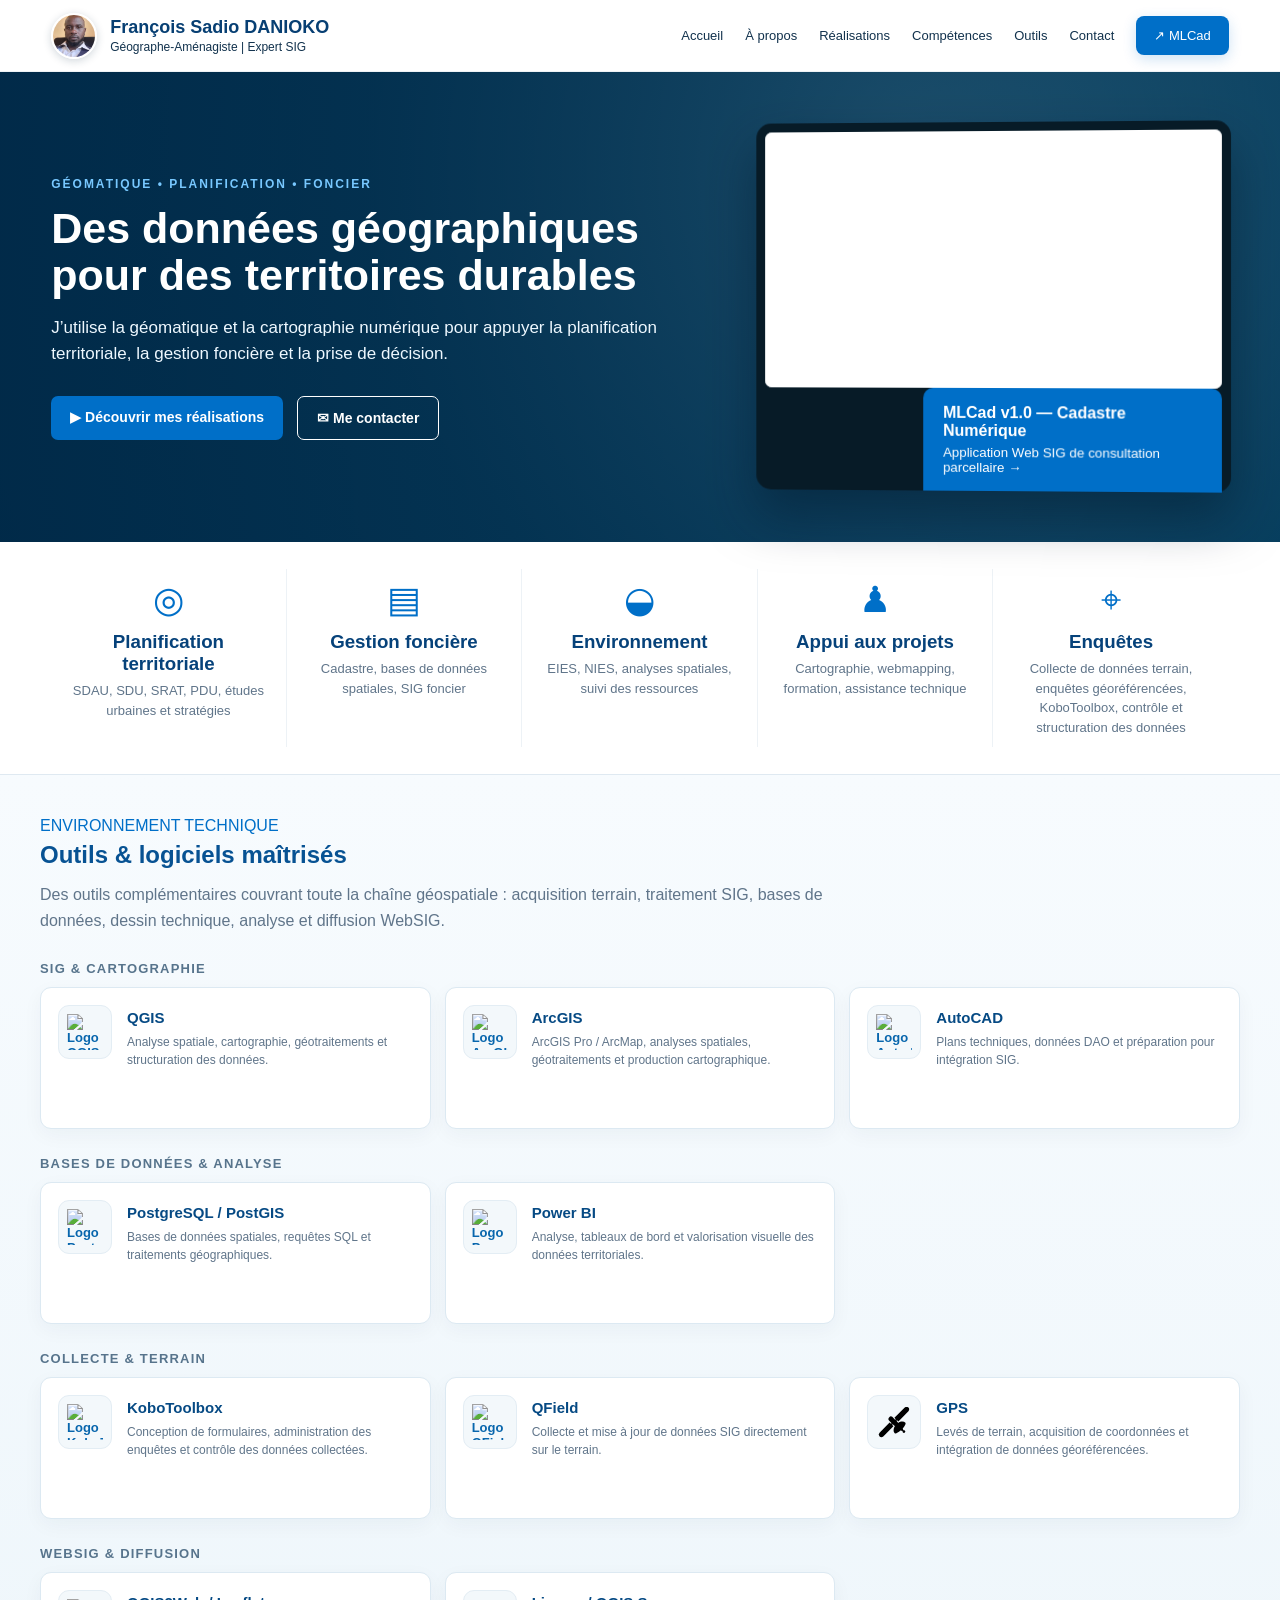
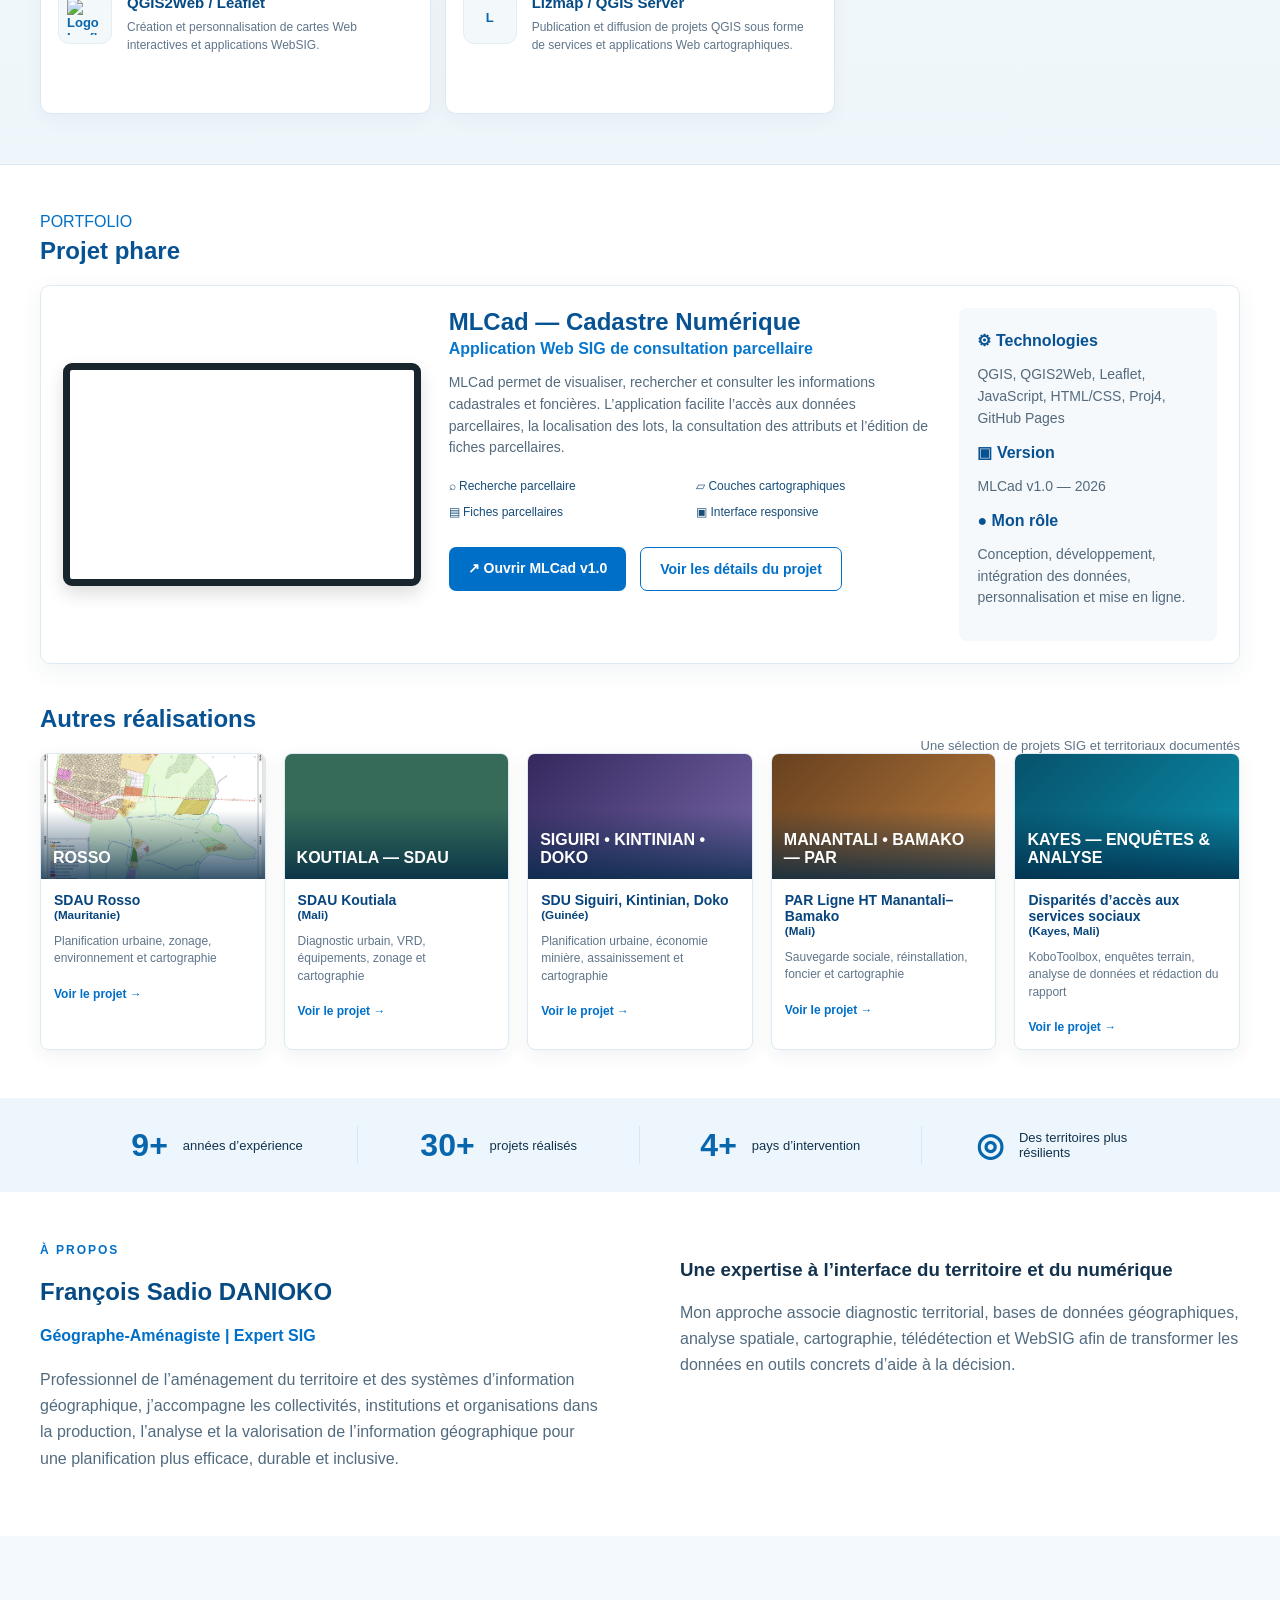
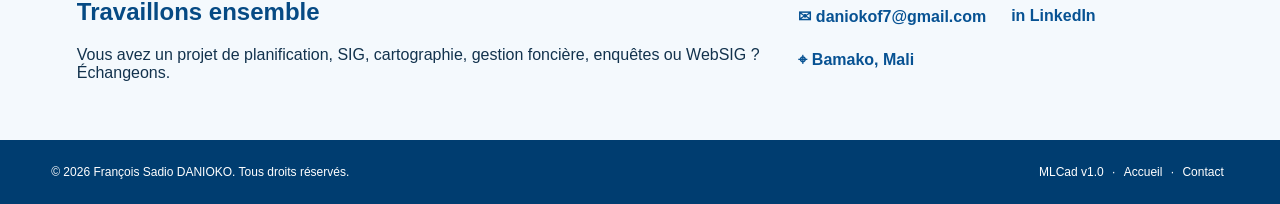
==== commit 0cb1f838: "Ajouter un logo visuel à chaque outil" ====
--- a/index.html
+++ b/index.html
@@ -4,6 +4,6 @@
 <body><header class="topbar"><a class="brand" href="#accueil"><img class="brand-photo" src="ma%20photo.jpg" alt="Photo de François Sadio Danioko"><span><strong>François Sadio DANIOKO</strong><small>Géographe-Aménagiste | Expert SIG</small></span></a><button class="menu" aria-label="Menu">☰</button><nav><a href="#accueil">Accueil</a><a href="#apropos">À propos</a><a href="#realisations">Réalisations</a><a href="#competences">Compétences</a><a href="#outils">Outils</a><a href="#contact">Contact</a><a class="pill" href="https://danioko.github.io/MLCad/" target="_blank" rel="noopener">↗ MLCad</a></nav></header>
 <main><section id="accueil" class="hero"><div class="hero-inner"><div><span class="eyebrow">GÉOMATIQUE • PLANIFICATION • FONCIER</span><h1>Des données géographiques<br>pour des territoires durables</h1><p>J’utilise la géomatique et la cartographie numérique pour appuyer la planification territoriale, la gestion foncière et la prise de décision.</p><div class="actions"><a class="btn primary" href="#realisations">▶ Découvrir mes réalisations</a><a class="btn ghost" href="#contact">✉ Me contacter</a></div></div><div class="hero-card live-card"><div class="screen live"><iframe class="mlcad-live" src="https://danioko.github.io/MLCad/" title="Aperçu MLCad v1.0" loading="lazy"></iframe></div><a href="https://danioko.github.io/MLCad/" target="_blank" rel="noopener"><strong>MLCad v1.0 — Cadastre Numérique</strong><small>Application Web SIG de consultation parcellaire →</small></a></div></div></section>
 <section class="domains" id="competences"><article><i>◎</i><h3>Planification territoriale</h3><p>SDAU, SDU, SRAT, PDU, études urbaines et stratégies</p></article><article><i>▤</i><h3>Gestion foncière</h3><p>Cadastre, bases de données spatiales, SIG foncier</p></article><article><i>◒</i><h3>Environnement</h3><p>EIES, NIES, analyses spatiales, suivi des ressources</p></article><article><i>♟</i><h3>Appui aux projets</h3><p>Cartographie, webmapping, formation, assistance technique</p></article><article><i>⌖</i><h3>Enquêtes</h3><p>Collecte de données terrain, enquêtes géoréférencées, KoboToolbox, contrôle et structuration des données</p></article></section>
-<section id="outils" class="tools-section"><div class="section"><div class="section-title"><span>ENVIRONNEMENT TECHNIQUE</span><h2>Outils & logiciels maîtrisés</h2></div><p class="tools-intro">Des outils complémentaires couvrant toute la chaîne géospatiale : acquisition terrain, traitement SIG, bases de données, dessin technique, analyse et diffusion WebSIG.</p><div class="tools-groups"><h3>SIG & cartographie</h3><div class="tools-grid"><article><div class="tool-logo"><img src="https://cdn.simpleicons.org/qgis/589632" alt="Logo QGIS"></div><div><h3>QGIS</h3><p>Analyse spatiale, cartographie, géotraitements et structuration des données.</p></div></article><article><div class="tool-logo"><img src="https://cdn.simpleicons.org/esri/007AC2" alt="Logo Esri ArcGIS"></div><div><h3>ArcGIS</h3><p>ArcGIS Pro / ArcMap, analyses spatiales, géotraitements et production cartographique.</p></div></article><article><div class="tool-logo"><img src="https://cdn.simpleicons.org/autodesk/000000" alt="Logo Autodesk AutoCAD"></div><div><h3>AutoCAD</h3><p>Plans techniques, données DAO et préparation pour intégration SIG.</p></div></article></div><h3>Bases de données & analyse</h3><div class="tools-grid"><article><div class="tool-logo"><img src="https://cdn.simpleicons.org/postgresql/4169E1" alt="Logo PostgreSQL"></div><div><h3>PostgreSQL / PostGIS</h3><p>Bases de données spatiales, requêtes SQL et traitements géographiques.</p></div></article><article><div class="tool-logo"><img src="https://cdn.simpleicons.org/powerbi/F2C811" alt="Logo Power BI"></div><div><h3>Power BI</h3><p>Analyse, tableaux de bord et valorisation visuelle des données territoriales.</p></div></article></div><h3>Collecte & terrain</h3><div class="tools-grid"><article><div class="tool-logo"><img src="https://cdn.simpleicons.org/kobotoolbox/2095F3" alt="Logo KoboToolbox" onerror="this.style.display='none';this.parentElement.textContent='K';"></div><div><h3>KoboToolbox</h3><p>Conception de formulaires, administration des enquêtes et contrôle des données collectées.</p></div></article><article><div class="tool-logo"><img src="https://cdn.simpleicons.org/qfield/80CC28" alt="Logo QField" onerror="this.style.display='none';this.parentElement.textContent='QF';"></div><div><h3>QField</h3><p>Collecte et mise à jour de données SIG directement sur le terrain.</p></div></article><article><div class="tool-logo gps-logo">GPS</div><div><h3>GPS</h3><p>Levés de terrain, acquisition de coordonnées et intégration de données géoréférencées.</p></div></article></div><h3>WebSIG & diffusion</h3><div class="tools-grid"><article><div class="tool-logo"><img src="https://cdn.simpleicons.org/leaflet/199900" alt="Logo Leaflet"></div><div><h3>QGIS2Web / Leaflet</h3><p>Création et personnalisation de cartes Web interactives et applications WebSIG.</p></div></article><article><div class="tool-logo lizmap-logo">LZ</div><div><h3>Lizmap / QGIS Server</h3><p>Publication et diffusion de projets QGIS sous forme de services et applications Web cartographiques.</p></div></article></div></div></div></section>
+<section id="outils" class="tools-section"><div class="section"><div class="section-title"><span>ENVIRONNEMENT TECHNIQUE</span><h2>Outils & logiciels maîtrisés</h2></div><p class="tools-intro">Des outils complémentaires couvrant toute la chaîne géospatiale : acquisition terrain, traitement SIG, bases de données, dessin technique, analyse et diffusion WebSIG.</p><div class="tools-groups"><h3>SIG & cartographie</h3><div class="tools-grid"><article><div class="tool-logo"><img src="https://cdn.simpleicons.org/qgis/589632" alt="Logo QGIS"></div><div><h3>QGIS</h3><p>Analyse spatiale, cartographie, géotraitements et structuration des données.</p></div></article><article><div class="tool-logo"><img src="https://cdn.jsdelivr.net/gh/glincker/thesvg@main/public/icons/arcgis/default.svg" alt="Logo ArcGIS"></div><div><h3>ArcGIS</h3><p>ArcGIS Pro / ArcMap, analyses spatiales, géotraitements et production cartographique.</p></div></article><article><div class="tool-logo"><img src="https://cdn.simpleicons.org/autodesk/000000" alt="Logo Autodesk AutoCAD"></div><div><h3>AutoCAD</h3><p>Plans techniques, données DAO et préparation pour intégration SIG.</p></div></article></div><h3>Bases de données & analyse</h3><div class="tools-grid"><article><div class="tool-logo"><img src="https://cdn.simpleicons.org/postgresql/4169E1" alt="Logo PostgreSQL PostGIS"></div><div><h3>PostgreSQL / PostGIS</h3><p>Bases de données spatiales, requêtes SQL et traitements géographiques.</p></div></article><article><div class="tool-logo"><img src="https://cdn.simpleicons.org/powerbi/F2C811" alt="Logo Power BI"></div><div><h3>Power BI</h3><p>Analyse, tableaux de bord et valorisation visuelle des données territoriales.</p></div></article></div><h3>Collecte & terrain</h3><div class="tools-grid"><article><div class="tool-logo"><img src="https://cdn.simpleicons.org/kobotoolbox/2095F3" alt="Logo KoboToolbox"></div><div><h3>KoboToolbox</h3><p>Conception de formulaires, administration des enquêtes et contrôle des données collectées.</p></div></article><article><div class="tool-logo"><img src="https://raw.githubusercontent.com/opengisch/QField/master/images/icons/qfield_logo.svg" alt="Logo QField"></div><div><h3>QField</h3><p>Collecte et mise à jour de données SIG directement sur le terrain.</p></div></article><article><div class="tool-logo tool-svg" aria-label="Logo GPS"><svg viewBox="0 0 24 24" role="img"><path d="M17.8 5c.31 0 .62.12.86.36.47.47.47 1.22 0 1.7l-4.63 4.72-.62-.62-.31.31.62.62c.1.11.15.24.16.39.62-.46 1.33-.69 1.97-.69.56 0 1.06.18 1.42.53.38.46-.31 1.55-1.23 2.63l.31.85a.7.7 0 0 1 .69.16c.23.27.23.66 0 .93-.13.12-.3.17-.46.17s-.33-.06-.46-.17a.74.74 0 0 1-.16-.7l-1-.23c-.86.8-1.76 1.35-2.29 1.35q-.21 0-.33-.12c-.77-.77-.69-2.17.08-3.4-.14 0-.28-.06-.38-.16l-.62-.62-.31.31.62.62-4.69 4.71c-.24.24-.54.35-.85.35s-.62-.12-.85-.35a1.19 1.19 0 0 1 0-1.69l4.63-4.72.62.62.31-.31-1.31-1.31c-.31-.45-.2-1.06.23-1.39a1 1 0 0 1 1.38-.23l1.31 1.31.31-.23-.62-.62 4.76-4.72c.24-.23.54-.35.85-.35Z"/></svg></div><div><h3>GPS</h3><p>Levés de terrain, acquisition de coordonnées et intégration de données géoréférencées.</p></div></article></div><h3>WebSIG & diffusion</h3><div class="tools-grid"><article><div class="tool-logo"><img src="https://cdn.simpleicons.org/leaflet/199900" alt="Logo Leaflet"></div><div><h3>QGIS2Web / Leaflet</h3><p>Création et personnalisation de cartes Web interactives et applications WebSIG.</p></div></article><article><div class="tool-logo lizmap-visual" aria-label="Logo Lizmap"><span class="lizmap-pin">L</span></div><div><h3>Lizmap / QGIS Server</h3><p>Publication et diffusion de projets QGIS sous forme de services et applications Web cartographiques.</p></div></article></div></div></div></section>
 <section id="realisations" class="section"><div class="section-title"><span>PORTFOLIO</span><h2>Projet phare</h2></div><article class="featured"><div class="project-visual"><div class="project-live"><iframe src="https://danioko.github.io/MLCad/" title="MLCad v1.0 — aperçu interactif" loading="lazy"></iframe></div></div><div class="project-copy"><h2>MLCad — Cadastre Numérique</h2><h4>Application Web SIG de consultation parcellaire</h4><p>MLCad permet de visualiser, rechercher et consulter les informations cadastrales et foncières. L’application facilite l’accès aux données parcellaires, la localisation des lots, la consultation des attributs et l’édition de fiches parcellaires.</p><div class="features"><span>⌕ Recherche parcellaire</span><span>▱ Couches cartographiques</span><span>▤ Fiches parcellaires</span><span>▣ Interface responsive</span></div><div class="actions"><a class="btn primary" href="https://danioko.github.io/MLCad/" target="_blank" rel="noopener">↗ Ouvrir MLCad v1.0</a><a class="btn outline" href="project-mlcad.html">Voir les détails du projet</a></div></div><aside><h4>⚙ Technologies</h4><p>QGIS, QGIS2Web, Leaflet, JavaScript, HTML/CSS, Proj4, GitHub Pages</p><h4>▣ Version</h4><p>MLCad v1.0 — 2026</p><h4>● Mon rôle</h4><p>Conception, développement, intégration des données, personnalisation et mise en ligne.</p></aside></article><div class="section-head"><h2>Autres réalisations</h2><span>Une sélection de projets SIG et territoriaux documentés</span></div><div class="projects"><article class="rosso-project"><a href="project-rosso.html"><div class="rosso-thumb"></div><h3>SDAU Rosso <small>(Mauritanie)</small></h3><p>Planification urbaine, zonage, environnement et cartographie</p><span class="project-more">Voir le projet →</span></a></article><article class="koutiala-project"><a href="project-koutiala.html"><div class="koutiala-thumb"></div><h3>SDAU Koutiala <small>(Mali)</small></h3><p>Diagnostic urbain, VRD, équipements, zonage et cartographie</p><span class="project-more">Voir le projet →</span></a></article><article class="siguiri-project"><a href="project-siguiri-kintinian-doko.html"><div class="siguiri-thumb"></div><h3>SDU Siguiri, Kintinian, Doko <small>(Guinée)</small></h3><p>Planification urbaine, économie minière, assainissement et cartographie</p><span class="project-more">Voir le projet →</span></a></article><article class="par-project"><a href="project-par-manantali-bamako.html"><div class="par-thumb"></div><h3>PAR Ligne HT Manantali–Bamako <small>(Mali)</small></h3><p>Sauvegarde sociale, réinstallation, foncier et cartographie</p><span class="project-more">Voir le projet →</span></a></article><article class="kayes-project"><a href="project-disparites-kayes.html"><div class="kayes-thumb"></div><h3>Disparités d’accès aux services sociaux <small>(Kayes, Mali)</small></h3><p>KoboToolbox, enquêtes terrain, analyse de données et rédaction du rapport</p><span class="project-more">Voir le projet →</span></a></article></div></section>
 <section class="stats"><div><b>9+</b><span>années d’expérience</span></div><div><b>30+</b><span>projets réalisés</span></div><div><b>4+</b><span>pays d’intervention</span></div><div><b>◎</b><span>Des territoires plus résilients</span></div></section><section id="apropos" class="about section"><div><span class="eyebrow dark">À PROPOS</span><h2>François Sadio DANIOKO</h2><h4>Géographe-Aménagiste | Expert SIG</h4><p>Professionnel de l’aménagement du territoire et des systèmes d’information géographique, j’accompagne les collectivités, institutions et organisations dans la production, l’analyse et la valorisation de l’information géographique pour une planification plus efficace, durable et inclusive.</p></div><div><h3>Une expertise à l’interface du territoire et du numérique</h3><p>Mon approche associe diagnostic territorial, bases de données géographiques, analyse spatiale, cartographie, télédétection et WebSIG afin de transformer les données en outils concrets d’aide à la décision.</p></div></section><section id="contact" class="contact section"><div><h2>Travaillons ensemble</h2><p>Vous avez un projet de planification, SIG, cartographie, gestion foncière, enquêtes ou WebSIG ? Échangeons.</p></div><div class="contact-links"><a href="mailto:daniokof7@gmail.com">✉ daniokof7@gmail.com</a><a href="https://www.linkedin.com/in/francois-danioko" target="_blank" rel="noopener">in LinkedIn</a><span>⌖ Bamako, Mali</span></div></section></main><footer><span>© 2026 François Sadio DANIOKO. Tous droits réservés.</span><span><a href="https://danioko.github.io/MLCad/">MLCad v1.0</a> · <a href="#accueil">Accueil</a> · <a href="#contact">Contact</a></span></footer><script src="script.js"></script></body></html>
--- a/styles.css
+++ b/styles.css
@@ -1 +1 @@
-:root{--blue:#006fc8;--navy:#003d70;--ink:#12324d;--muted:#60758a;--bg:#f5f9fc;--line:#dfe9f1}*{box-sizing:border-box}html{scroll-behavior:smooth}body{margin:0;font-family:Arial,Helvetica,sans-serif;color:var(--ink);background:#fff}a{color:inherit;text-decoration:none}.topbar{height:72px;display:flex;align-items:center;justify-content:space-between;padding:0 max(4vw,28px);position:sticky;top:0;background:rgba(255,255,255,.97);z-index:10;border-bottom:1px solid #eef2f5}.brand{display:flex;gap:13px;align-items:center}.brand .flag{font-size:30px}.brand-photo{width:46px;height:46px;border-radius:50%;object-fit:cover;object-position:center;border:2px solid #fff;box-shadow:0 2px 9px #12324d33;flex:0 0 46px}.brand strong{display:block;color:#073f73;font-size:18px}.brand small{display:block;font-size:12px;margin-top:2px}.topbar nav{display:flex;align-items:center;gap:22px;font-size:13px}.topbar nav a:hover{color:var(--blue)}.pill{background:var(--blue);color:#fff!important;padding:12px 18px;border-radius:8px;box-shadow:0 4px 14px #006fc833}.menu{display:none;border:0;background:none;font-size:24px}.hero{min-height:470px;background:linear-gradient(90deg,rgba(0,42,73,.94),rgba(0,62,98,.70)),radial-gradient(circle at 70% 20%,#7495a2,#183f55 55%,#082c45);color:#fff;display:flex;align-items:center}.hero-inner{width:min(1180px,92%);margin:auto;display:grid;grid-template-columns:1.15fr .85fr;gap:60px;align-items:center}.eyebrow{font-size:12px;letter-spacing:2px;font-weight:bold;color:#78c8ff}.hero h1{font-size:43px;line-height:1.08;margin:13px 0 16px}.hero p{font-size:17px;line-height:1.55;max-width:650px;color:#eef8ff}.actions{display:flex;gap:14px;flex-wrap:wrap;margin-top:28px}.btn{padding:13px 19px;border-radius:7px;font-size:14px;font-weight:bold;display:inline-block}.primary{background:var(--blue);color:#fff}.ghost{border:1px solid #fff;color:#fff}.outline{border:1px solid var(--blue);color:var(--blue)}.hero-card{background:#071b27;border-radius:15px;padding:12px 12px 0;box-shadow:0 25px 50px #001a2d80;transform:perspective(900px) rotateY(-2deg)}.screen{background:#eaf2f6;padding:15px;border-radius:7px}.mapmock{height:210px;background:linear-gradient(135deg,#fff,#eef3f6);color:#0871c1;padding:14px;font-weight:bold;position:relative}.mapmock b{color:#263b48;font-size:9px;margin-left:10px}.parcels{position:absolute;inset:60px 60px auto 90px;color:#354d59;font-size:30px;line-height:.85;transform:rotate(-4deg)}.hero-card>a{display:block;background:var(--blue);margin:0 0 0 35%;padding:16px 20px;border-radius:10px 10px 0 0}.hero-card a strong,.hero-card a small{display:block}.hero-card a small{margin-top:5px}.domains{display:grid;grid-template-columns:repeat(5,1fr);padding:27px max(4vw,30px);text-align:center;border-bottom:1px solid var(--line)}.domains article{padding:10px 20px;border-right:1px solid #edf2f6}.domains article:last-child{border:0}.domains i{font-style:normal;color:var(--blue);font-size:36px}.domains h3{color:#06427a;margin:10px 0 6px}.domains p{margin:0;color:var(--muted);font-size:13px;line-height:1.5}.section{width:min(1200px,94%);margin:auto;padding:48px 0}.section-title span,.dark{color:var(--blue)}.section-title h2,.section-head h2{color:#075293;margin:6px 0 20px}.tools-section{background:linear-gradient(180deg,#f7fbfe,#eef6fb);border-bottom:1px solid var(--line)}.tools-section .section{padding-top:42px;padding-bottom:46px}.tools-intro{max-width:760px;color:var(--muted);line-height:1.6;margin:-7px 0 25px}.tools-grid{display:grid;grid-template-columns:repeat(5,1fr);gap:15px}.tools-grid article{background:#fff;border:1px solid #dce9f2;border-radius:10px;padding:20px 16px;min-height:185px;box-shadow:0 6px 20px #12324d0b;transition:transform .2s ease,box-shadow .2s ease}.tools-grid article:hover{transform:translateY(-3px);box-shadow:0 10px 25px #12324d18}.tool-mark{width:48px;height:48px;border-radius:10px;background:#e8f4fc;color:#0669b4;display:flex;align-items:center;justify-content:center;font-weight:800;font-size:14px;margin-bottom:15px}.tools-grid h3{color:#064a84;margin:0 0 8px;font-size:16px}.tools-grid p{color:var(--muted);font-size:12px;line-height:1.55;margin:0}.featured{border:1px solid var(--line);border-radius:10px;padding:22px;display:grid;grid-template-columns:1fr 1.35fr .72fr;gap:28px;box-shadow:0 7px 25px #193c5710}.project-visual{display:flex;align-items:center}.mini-map{width:100%;height:220px;background:#eef4f7;border:8px solid #18252c;border-radius:8px;padding:14px;color:#0870c0;box-shadow:0 8px 18px #0002}.mini-map div{font-size:35px;text-align:center;color:#53636c;margin-top:30px}.project-copy h2{color:#075293;margin:0 0 4px}.project-copy h4{color:#0877ce;margin:0 0 12px}.project-copy p,aside p{color:#536a7d;line-height:1.55;font-size:14px}.features{display:grid;grid-template-columns:1fr 1fr;gap:12px;color:#174d79;font-size:12px;margin-top:20px}.featured aside{background:#f6f9fb;border-radius:8px;padding:18px}.featured aside h4{color:#075293;margin:5px 0}.section-head{display:flex;justify-content:space-between;align-items:end;margin-top:35px}.section-head span{font-size:13px;color:var(--muted)}.projects{display:grid;grid-template-columns:repeat(5,1fr);gap:18px}.projects article{border:1px solid var(--line);border-radius:8px;overflow:hidden;box-shadow:0 5px 18px #12324d10}.thumb{height:125px;display:flex;align-items:end;padding:12px;color:white;font-weight:bold;background:#4e7185}.rosso{background:linear-gradient(#0002,#0008),#8f7458}.siguiri{background:linear-gradient(135deg,#d2b97c,#db6048,#6d9a63)}.audit{background:linear-gradient(#0003,#0008),#876a5c}.sentinel{background:linear-gradient(135deg,#263,#d32,#254)}.tomb{background:linear-gradient(135deg,#e3d48b,#7cb26a)}.projects h3,.projects p{padding:0 13px}.projects h3{font-size:14px;color:#07457e;margin:13px 0 8px}.projects h3 small{display:block}.projects p{font-size:12px;color:var(--muted);line-height:1.45;margin-bottom:16px}.stats{background:#edf6fc;display:grid;grid-template-columns:repeat(4,1fr);padding:28px max(6vw,40px)}.stats div{display:flex;gap:15px;align-items:center;justify-content:center;border-right:1px solid #d7e7f2}.stats div:last-child{border:0}.stats b{font-size:32px;color:#0866ad}.stats span{max-width:130px;font-size:13px}.about{display:grid;grid-template-columns:1fr 1fr;gap:80px}.about h2{color:#064a84;margin-bottom:5px}.about h4{color:var(--blue)}.about p{line-height:1.65;color:#526b7f}.contact{background:#f4f9fd;width:100%;padding:42px max(6vw,40px);display:flex;justify-content:space-between;align-items:center}.contact h2{color:#064a84}.contact-links{display:flex;gap:25px;flex-wrap:wrap;color:#075293;font-weight:bold}footer{background:#003d70;color:#fff;padding:25px max(4vw,30px);display:flex;justify-content:space-between;font-size:12px}footer a{margin:0 5px}@media(max-width:1050px){.topbar nav{gap:14px}.tools-grid{grid-template-columns:repeat(3,1fr)}}@media(max-width:900px){.topbar nav{display:none;position:absolute;top:72px;left:0;right:0;background:white;padding:20px;flex-direction:column;box-shadow:0 8px 20px #0002}.topbar nav.open{display:flex}.menu{display:block}.hero-inner{grid-template-columns:1fr;padding:55px 0}.hero-card{display:none}.hero h1{font-size:35px}.domains{grid-template-columns:1fr 1fr}.featured{grid-template-columns:1fr}.projects{grid-template-columns:1fr 1fr}.stats{grid-template-columns:1fr 1fr;gap:25px}.about{grid-template-columns:1fr;gap:20px}.contact{display:block}.contact-links{margin-top:25px}}@media(max-width:560px){.brand-photo{width:40px;height:40px;flex-basis:40px}.brand strong{font-size:14px}.brand small{font-size:10px}.hero h1{font-size:30px}.domains,.projects,.stats,.tools-grid{grid-template-columns:1fr}.domains article,.stats div{border-right:0;border-bottom:1px solid #dfe9f1;padding:18px}.featured{padding:15px}.section-head{display:block}.contact-links{flex-direction:column}footer{gap:15px;flex-direction:column}}+:root{--blue:#006fc8;--navy:#003d70;--ink:#12324d;--muted:#60758a;--bg:#f5f9fc;--line:#dfe9f1}*{box-sizing:border-box}html{scroll-behavior:smooth}body{margin:0;font-family:Arial,Helvetica,sans-serif;color:var(--ink);background:#fff}a{color:inherit;text-decoration:none}.topbar{height:72px;display:flex;align-items:center;justify-content:space-between;padding:0 max(4vw,28px);position:sticky;top:0;background:rgba(255,255,255,.97);z-index:10;border-bottom:1px solid #eef2f5}.brand{display:flex;gap:13px;align-items:center}.brand-photo{width:46px;height:46px;border-radius:50%;object-fit:cover;object-position:center;border:2px solid #fff;box-shadow:0 2px 9px #12324d33;flex:0 0 46px}.brand strong{display:block;color:#073f73;font-size:18px}.brand small{display:block;font-size:12px;margin-top:2px}.topbar nav{display:flex;align-items:center;gap:22px;font-size:13px}.topbar nav a:hover{color:var(--blue)}.pill{background:var(--blue);color:#fff!important;padding:12px 18px;border-radius:8px;box-shadow:0 4px 14px #006fc833}.menu{display:none;border:0;background:none;font-size:24px}.hero{min-height:470px;background:linear-gradient(90deg,rgba(0,42,73,.94),rgba(0,62,98,.70)),radial-gradient(circle at 70% 20%,#7495a2,#183f55 55%,#082c45);color:#fff;display:flex;align-items:center}.hero-inner{width:min(1180px,92%);margin:auto;display:grid;grid-template-columns:1.15fr .85fr;gap:60px;align-items:center}.eyebrow{font-size:12px;letter-spacing:2px;font-weight:bold;color:#78c8ff}.hero h1{font-size:43px;line-height:1.08;margin:13px 0 16px}.hero p{font-size:17px;line-height:1.55;max-width:650px;color:#eef8ff}.actions{display:flex;gap:14px;flex-wrap:wrap;margin-top:28px}.btn{padding:13px 19px;border-radius:7px;font-size:14px;font-weight:bold;display:inline-block}.primary{background:var(--blue);color:#fff}.ghost{border:1px solid #fff;color:#fff}.outline{border:1px solid var(--blue);color:var(--blue)}.hero-card{background:#071b27;border-radius:15px;padding:12px 12px 0;box-shadow:0 25px 50px #001a2d80;transform:perspective(900px) rotateY(-2deg)}.screen{background:#eaf2f6;padding:15px;border-radius:7px}.hero-card>a{display:block;background:var(--blue);margin:0 0 0 35%;padding:16px 20px;border-radius:10px 10px 0 0}.hero-card a strong,.hero-card a small{display:block}.hero-card a small{margin-top:5px}.domains{display:grid;grid-template-columns:repeat(5,1fr);padding:27px max(4vw,30px);text-align:center;border-bottom:1px solid var(--line)}.domains article{padding:10px 20px;border-right:1px solid #edf2f6}.domains article:last-child{border:0}.domains i{font-style:normal;color:var(--blue);font-size:36px}.domains h3{color:#06427a;margin:10px 0 6px}.domains p{margin:0;color:var(--muted);font-size:13px;line-height:1.5}.section{width:min(1200px,94%);margin:auto;padding:48px 0}.section-title span,.dark{color:var(--blue)}.section-title h2,.section-head h2{color:#075293;margin:6px 0 20px}.tools-section{background:linear-gradient(180deg,#f7fbfe,#eef6fb);border-bottom:1px solid var(--line)}.tools-section .section{padding-top:42px;padding-bottom:50px}.tools-intro{max-width:790px;color:var(--muted);line-height:1.6;margin:-7px 0 28px}.tools-groups>h3{font-size:13px;text-transform:uppercase;letter-spacing:1.2px;color:#57748c;margin:27px 0 11px}.tools-grid{display:grid;grid-template-columns:repeat(3,1fr);gap:14px}.tools-grid article{background:#fff;border:1px solid #dce9f2;border-radius:11px;padding:17px;min-height:142px;display:flex;gap:15px;align-items:flex-start;box-shadow:0 6px 20px #12324d0b;transition:transform .2s ease,box-shadow .2s ease}.tools-grid article:hover{transform:translateY(-3px);box-shadow:0 10px 25px #12324d18}.tool-logo{width:54px;height:54px;min-width:54px;border-radius:11px;background:#f3f8fb;border:1px solid #e3edf4;display:flex;align-items:center;justify-content:center;color:#0866ad;font-weight:800;font-size:13px;overflow:hidden}.tool-logo img{width:36px;height:36px;object-fit:contain}.gps-logo,.lizmap-logo{background:#e8f4fc;color:#075a98}.tools-grid h3{color:#064a84;margin:4px 0 7px;font-size:15px}.tools-grid p{color:var(--muted);font-size:12px;line-height:1.5;margin:0}.featured{border:1px solid var(--line);border-radius:10px;padding:22px;display:grid;grid-template-columns:1fr 1.35fr .72fr;gap:28px;box-shadow:0 7px 25px #193c5710}.project-visual{display:flex;align-items:center}.project-copy h2{color:#075293;margin:0 0 4px}.project-copy h4{color:#0877ce;margin:0 0 12px}.project-copy p,aside p{color:#536a7d;line-height:1.55;font-size:14px}.features{display:grid;grid-template-columns:1fr 1fr;gap:12px;color:#174d79;font-size:12px;margin-top:20px}.featured aside{background:#f6f9fb;border-radius:8px;padding:18px}.featured aside h4{color:#075293;margin:5px 0}.section-head{display:flex;justify-content:space-between;align-items:end;margin-top:35px}.section-head span{font-size:13px;color:var(--muted)}.projects{display:grid;grid-template-columns:repeat(5,1fr);gap:18px}.projects article{border:1px solid var(--line);border-radius:8px;overflow:hidden;box-shadow:0 5px 18px #12324d10}.projects h3,.projects p{padding:0 13px}.projects h3{font-size:14px;color:#07457e;margin:13px 0 8px}.projects h3 small{display:block}.projects p{font-size:12px;color:var(--muted);line-height:1.45;margin-bottom:16px}.stats{background:#edf6fc;display:grid;grid-template-columns:repeat(4,1fr);padding:28px max(6vw,40px)}.stats div{display:flex;gap:15px;align-items:center;justify-content:center;border-right:1px solid #d7e7f2}.stats div:last-child{border:0}.stats b{font-size:32px;color:#0866ad}.stats span{max-width:130px;font-size:13px}.about{display:grid;grid-template-columns:1fr 1fr;gap:80px}.about h2{color:#064a84;margin-bottom:5px}.about h4{color:var(--blue)}.about p{line-height:1.65;color:#526b7f}.contact{background:#f4f9fd;width:100%;padding:42px max(6vw,40px);display:flex;justify-content:space-between;align-items:center}.contact h2{color:#064a84}.contact-links{display:flex;gap:25px;flex-wrap:wrap;color:#075293;font-weight:bold}footer{background:#003d70;color:#fff;padding:25px max(4vw,30px);display:flex;justify-content:space-between;font-size:12px}footer a{margin:0 5px}@media(max-width:1050px){.topbar nav{gap:14px}.tools-grid{grid-template-columns:1fr 1fr}}@media(max-width:900px){.topbar nav{display:none;position:absolute;top:72px;left:0;right:0;background:white;padding:20px;flex-direction:column;box-shadow:0 8px 20px #0002}.topbar nav.open{display:flex}.menu{display:block}.hero-inner{grid-template-columns:1fr;padding:55px 0}.hero-card{display:none}.hero h1{font-size:35px}.domains{grid-template-columns:1fr 1fr}.featured{grid-template-columns:1fr}.projects{grid-template-columns:1fr 1fr}.stats{grid-template-columns:1fr 1fr;gap:25px}.about{grid-template-columns:1fr;gap:20px}.contact{display:block}.contact-links{margin-top:25px}}@media(max-width:560px){.brand-photo{width:40px;height:40px;flex-basis:40px}.brand strong{font-size:14px}.brand small{font-size:10px}.hero h1{font-size:30px}.domains,.projects,.stats,.tools-grid{grid-template-columns:1fr}.domains article,.stats div{border-right:0;border-bottom:1px solid #dfe9f1;padding:18px}.tools-grid article{min-height:auto}.featured{padding:15px}.section-head{display:block}.contact-links{flex-direction:column}footer{gap:15px;flex-direction:column}}
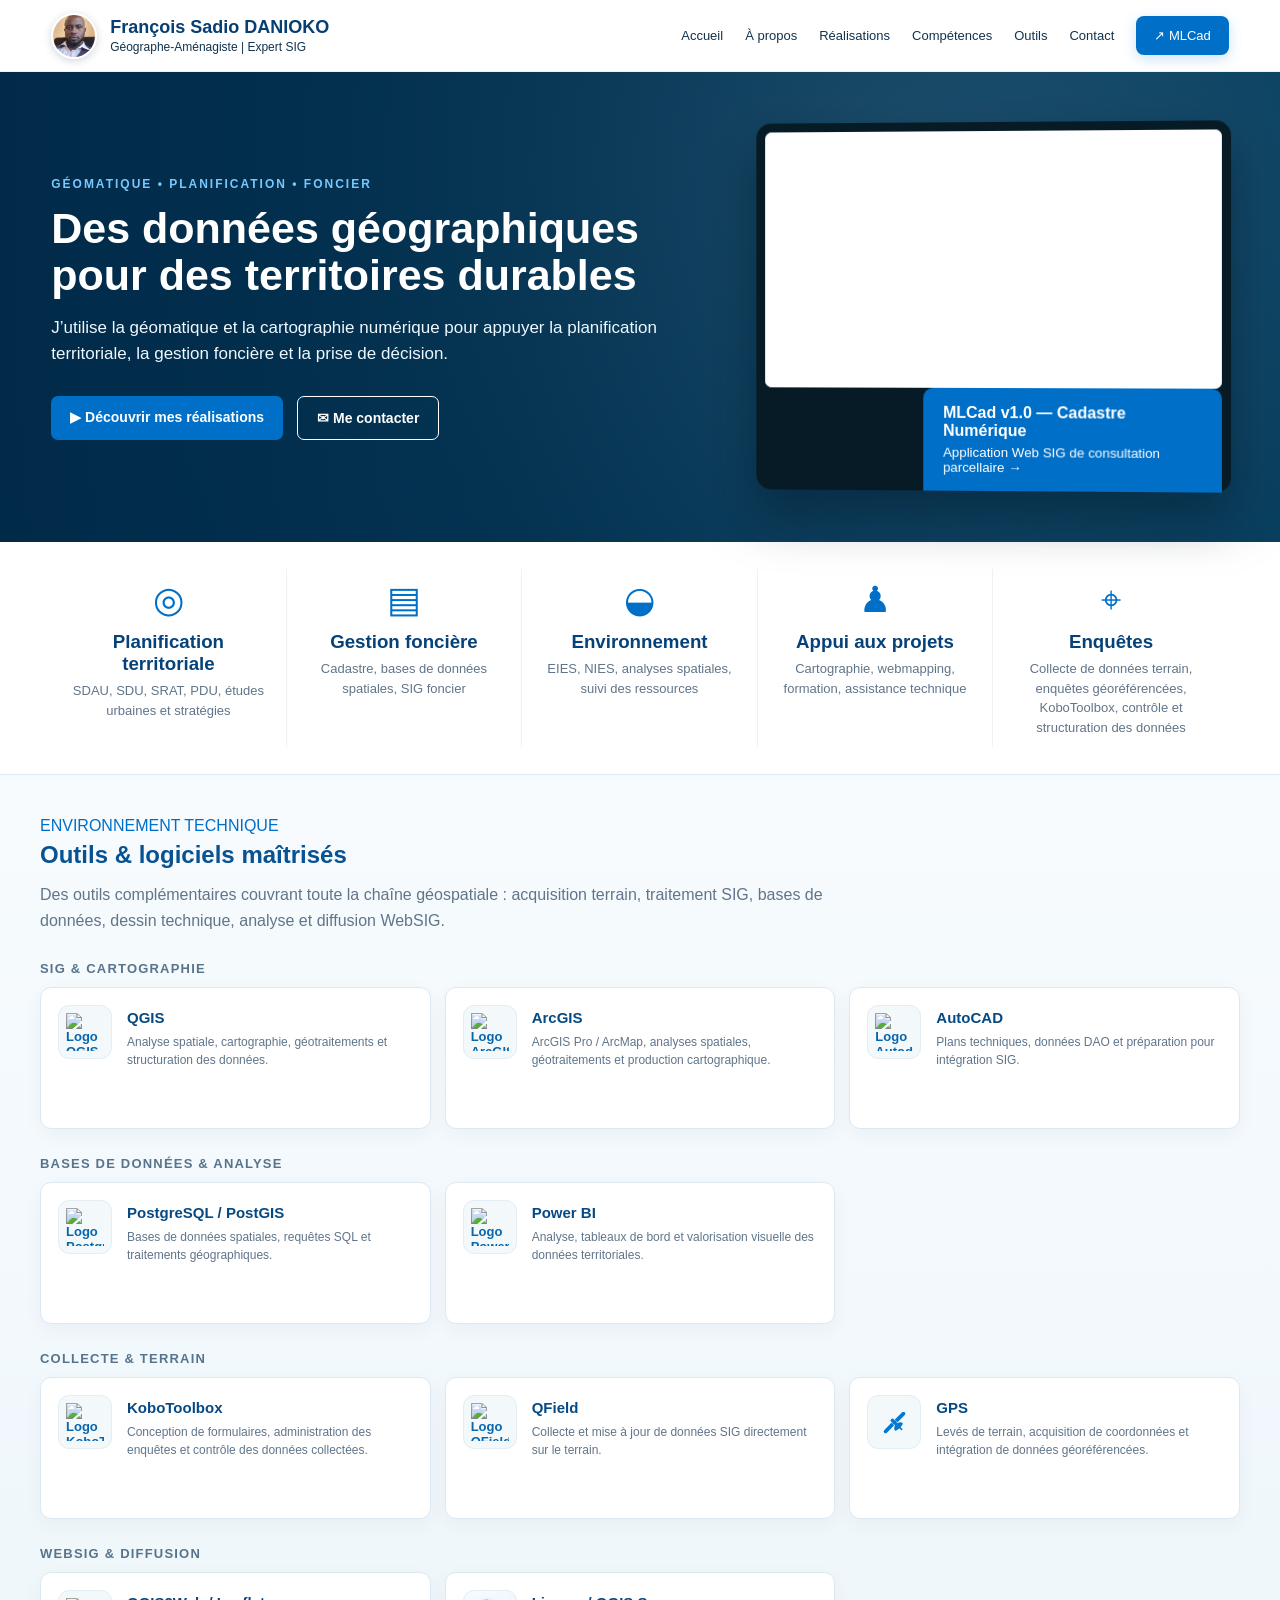
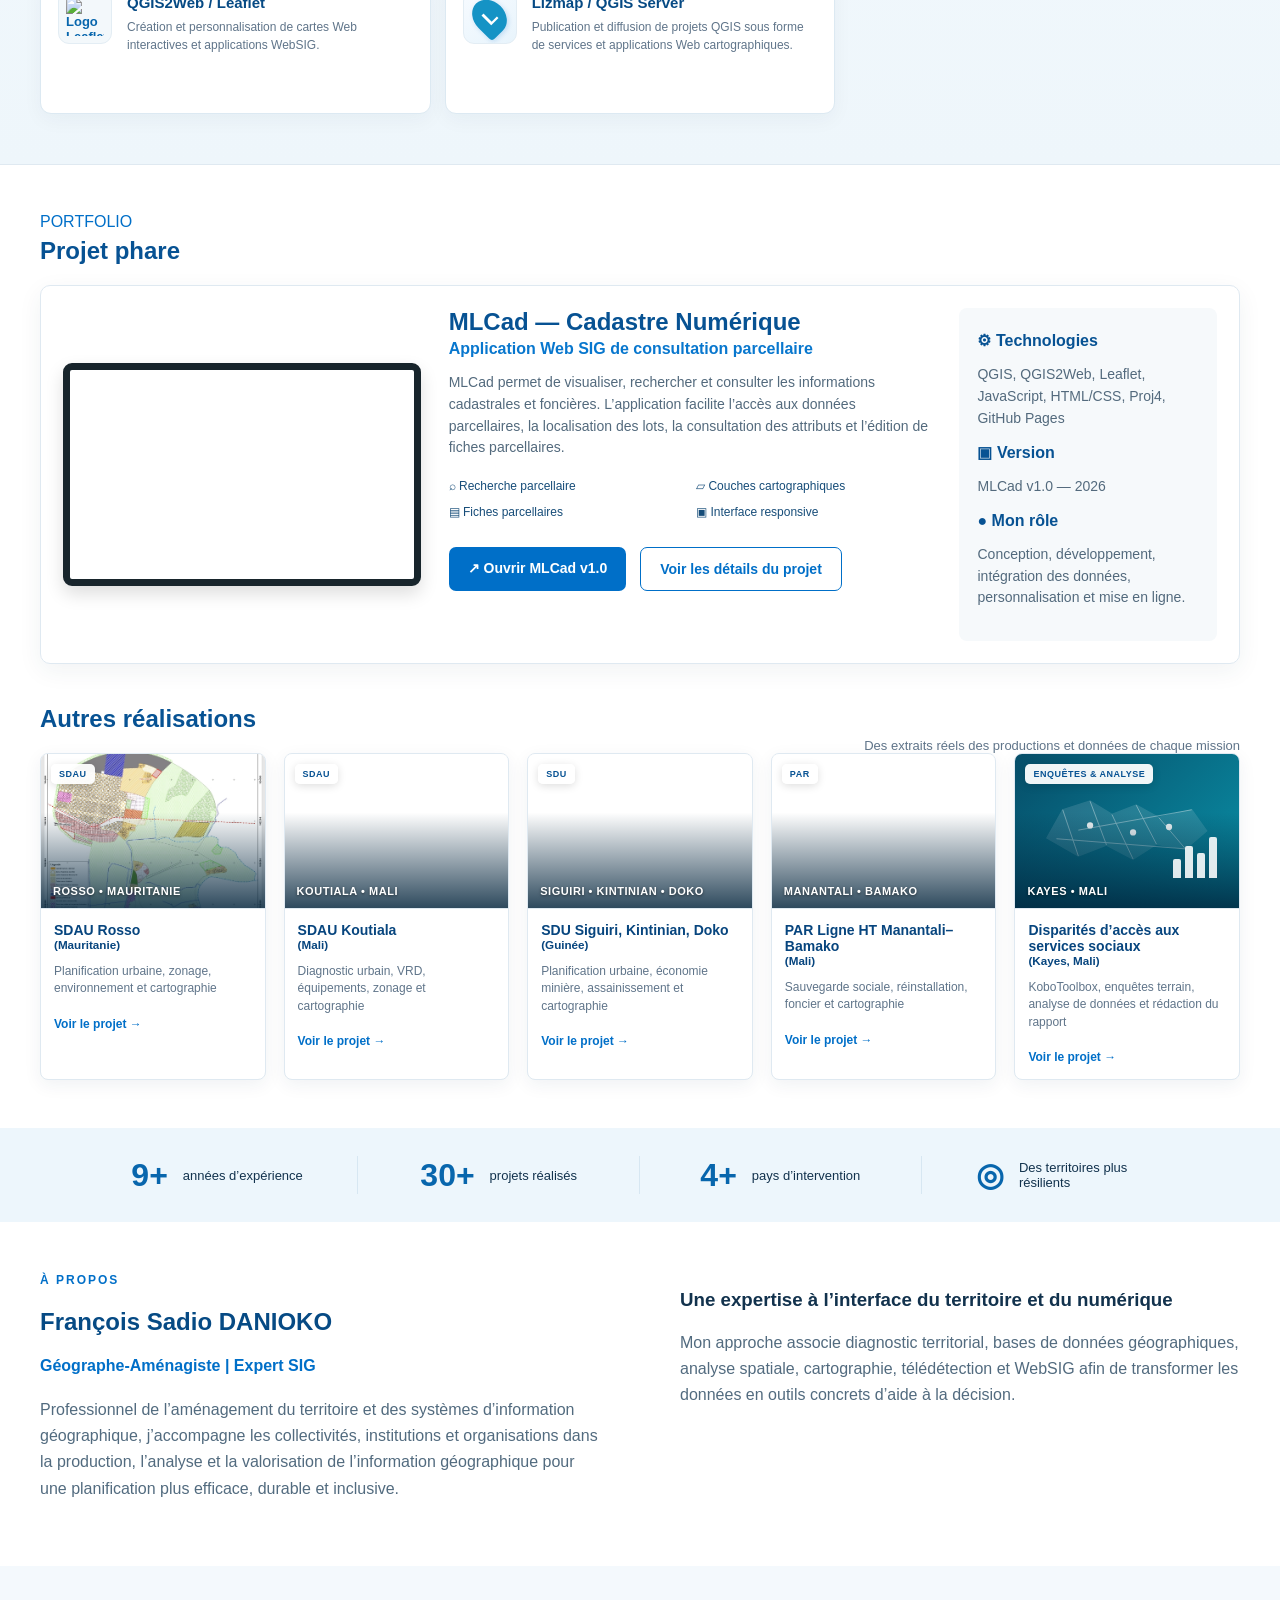
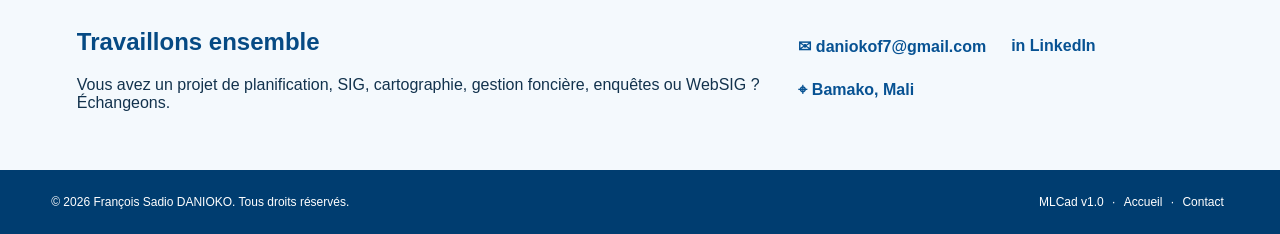
==== commit cb666601: "Améliorer les visuels de toutes les cartes projets" ====
--- a/index.html
+++ b/index.html
@@ -1,9 +1,18 @@
 <!doctype html>
 <html lang="fr">
-<head><meta charset="utf-8"><meta name="viewport" content="width=device-width,initial-scale=1"><meta name="description" content="Portfolio géospatial de François Sadio Danioko — Géographe-Aménagiste et Expert SIG."><title>François Sadio Danioko | Géographe-Aménagiste & Expert SIG</title><link rel="stylesheet" href="styles.css"><link rel="stylesheet" href="mlcad-embed.css"><style>.rosso-project,.koutiala-project,.siguiri-project,.par-project,.kayes-project{position:relative}.rosso-project>a,.koutiala-project>a,.siguiri-project>a,.par-project>a,.kayes-project>a{display:block}.rosso-project .rosso-thumb,.koutiala-project .koutiala-thumb,.siguiri-project .siguiri-thumb,.par-project .par-thumb,.kayes-project .kayes-thumb{height:125px;position:relative;background-position:center;background-size:cover}.rosso-project .rosso-thumb{background-image:url('Screenshot_20260915_212949_Adobe%20Acrobat.jpg')}.koutiala-project .koutiala-thumb{background:#356b58}.siguiri-project .siguiri-thumb{background:linear-gradient(135deg,#34285e,#7866a7)}.par-project .par-thumb{background:linear-gradient(135deg,#68411f,#b77a3d)}.kayes-project .kayes-thumb{background:linear-gradient(135deg,#07526c,#0b8eaa)}.rosso-project .rosso-thumb:after,.koutiala-project .koutiala-thumb:after,.siguiri-project .siguiri-thumb:after,.par-project .par-thumb:after,.kayes-project .kayes-thumb:after{position:absolute;inset:0;display:flex;align-items:flex-end;padding:12px;color:#fff;font-weight:700;background:linear-gradient(transparent 45%,rgba(0,38,68,.78))}.rosso-project .rosso-thumb:after{content:'ROSSO'}.koutiala-project .koutiala-thumb:after{content:'KOUTIALA — SDAU'}.siguiri-project .siguiri-thumb:after{content:'SIGUIRI • KINTINIAN • DOKO'}.par-project .par-thumb:after{content:'MANANTALI • BAMAKO — PAR'}.kayes-project .kayes-thumb:after{content:'KAYES — ENQUÊTES & ANALYSE'}.project-more{display:inline-block;margin:0 13px 15px;color:#006fc8;font-size:12px;font-weight:700}</style></head>
+<head><meta charset="utf-8"><meta name="viewport" content="width=device-width,initial-scale=1"><meta name="description" content="Portfolio géospatial de François Sadio Danioko — Géographe-Aménagiste et Expert SIG."><title>François Sadio Danioko | Géographe-Aménagiste & Expert SIG</title><link rel="stylesheet" href="styles.css"><link rel="stylesheet" href="mlcad-embed.css"><style>
+.project-card{position:relative;background:#fff;transition:transform .25s ease,box-shadow .25s ease}.project-card>a{display:block;height:100%}.project-card:hover{transform:translateY(-5px);box-shadow:0 14px 32px #12324d24}.project-thumb{height:155px;position:relative;overflow:hidden;background:#e8f0f4;border-bottom:1px solid #dfe9f1}.project-thumb img{width:100%;height:100%;object-fit:cover;display:block;transition:transform .35s ease}.project-card:hover .project-thumb img{transform:scale(1.035)}.project-thumb iframe{width:155%;height:155%;border:0;position:absolute;left:-27.5%;top:-27.5%;pointer-events:none;background:white}.project-thumb:after{content:'';position:absolute;inset:0;background:linear-gradient(180deg,transparent 38%,rgba(0,34,58,.82));pointer-events:none}.project-label{position:absolute;left:12px;bottom:11px;z-index:2;color:#fff;font-size:11px;font-weight:800;letter-spacing:.55px;text-shadow:0 1px 3px #0008}.project-type{position:absolute;top:10px;left:10px;z-index:3;background:rgba(255,255,255,.94);color:#075293;border-radius:5px;padding:5px 8px;font-size:9px;font-weight:800;letter-spacing:.5px;box-shadow:0 2px 8px #0002}.project-more{display:inline-block;margin:0 13px 15px;color:#006fc8;font-size:12px;font-weight:700}.rosso-thumb img{object-position:center 45%}.kayes-visual{position:absolute;inset:0;background:linear-gradient(135deg,#064d68,#0a91a8);overflow:hidden}.kayes-map{position:absolute;inset:18px 18px 26px 18px;opacity:.95}.kayes-map svg{width:100%;height:100%}.kayes-bars{position:absolute;right:14px;bottom:30px;width:52px;height:45px;display:flex;align-items:flex-end;gap:4px;z-index:1}.kayes-bars i{display:block;width:8px;background:#fff;border-radius:2px 2px 0 0;opacity:.88}.kayes-bars i:nth-child(1){height:42%}.kayes-bars i:nth-child(2){height:72%}.kayes-bars i:nth-child(3){height:55%}.kayes-bars i:nth-child(4){height:92%}.par-thumb img{object-position:center 25%}
+</style></head>
 <body><header class="topbar"><a class="brand" href="#accueil"><img class="brand-photo" src="ma%20photo.jpg" alt="Photo de François Sadio Danioko"><span><strong>François Sadio DANIOKO</strong><small>Géographe-Aménagiste | Expert SIG</small></span></a><button class="menu" aria-label="Menu">☰</button><nav><a href="#accueil">Accueil</a><a href="#apropos">À propos</a><a href="#realisations">Réalisations</a><a href="#competences">Compétences</a><a href="#outils">Outils</a><a href="#contact">Contact</a><a class="pill" href="https://danioko.github.io/MLCad/" target="_blank" rel="noopener">↗ MLCad</a></nav></header>
 <main><section id="accueil" class="hero"><div class="hero-inner"><div><span class="eyebrow">GÉOMATIQUE • PLANIFICATION • FONCIER</span><h1>Des données géographiques<br>pour des territoires durables</h1><p>J’utilise la géomatique et la cartographie numérique pour appuyer la planification territoriale, la gestion foncière et la prise de décision.</p><div class="actions"><a class="btn primary" href="#realisations">▶ Découvrir mes réalisations</a><a class="btn ghost" href="#contact">✉ Me contacter</a></div></div><div class="hero-card live-card"><div class="screen live"><iframe class="mlcad-live" src="https://danioko.github.io/MLCad/" title="Aperçu MLCad v1.0" loading="lazy"></iframe></div><a href="https://danioko.github.io/MLCad/" target="_blank" rel="noopener"><strong>MLCad v1.0 — Cadastre Numérique</strong><small>Application Web SIG de consultation parcellaire →</small></a></div></div></section>
 <section class="domains" id="competences"><article><i>◎</i><h3>Planification territoriale</h3><p>SDAU, SDU, SRAT, PDU, études urbaines et stratégies</p></article><article><i>▤</i><h3>Gestion foncière</h3><p>Cadastre, bases de données spatiales, SIG foncier</p></article><article><i>◒</i><h3>Environnement</h3><p>EIES, NIES, analyses spatiales, suivi des ressources</p></article><article><i>♟</i><h3>Appui aux projets</h3><p>Cartographie, webmapping, formation, assistance technique</p></article><article><i>⌖</i><h3>Enquêtes</h3><p>Collecte de données terrain, enquêtes géoréférencées, KoboToolbox, contrôle et structuration des données</p></article></section>
-<section id="outils" class="tools-section"><div class="section"><div class="section-title"><span>ENVIRONNEMENT TECHNIQUE</span><h2>Outils & logiciels maîtrisés</h2></div><p class="tools-intro">Des outils complémentaires couvrant toute la chaîne géospatiale : acquisition terrain, traitement SIG, bases de données, dessin technique, analyse et diffusion WebSIG.</p><div class="tools-groups"><h3>SIG & cartographie</h3><div class="tools-grid"><article><div class="tool-logo"><img src="https://cdn.simpleicons.org/qgis/589632" alt="Logo QGIS"></div><div><h3>QGIS</h3><p>Analyse spatiale, cartographie, géotraitements et structuration des données.</p></div></article><article><div class="tool-logo"><img src="https://cdn.jsdelivr.net/gh/glincker/thesvg@main/public/icons/arcgis/default.svg" alt="Logo ArcGIS"></div><div><h3>ArcGIS</h3><p>ArcGIS Pro / ArcMap, analyses spatiales, géotraitements et production cartographique.</p></div></article><article><div class="tool-logo"><img src="https://cdn.simpleicons.org/autodesk/000000" alt="Logo Autodesk AutoCAD"></div><div><h3>AutoCAD</h3><p>Plans techniques, données DAO et préparation pour intégration SIG.</p></div></article></div><h3>Bases de données & analyse</h3><div class="tools-grid"><article><div class="tool-logo"><img src="https://cdn.simpleicons.org/postgresql/4169E1" alt="Logo PostgreSQL PostGIS"></div><div><h3>PostgreSQL / PostGIS</h3><p>Bases de données spatiales, requêtes SQL et traitements géographiques.</p></div></article><article><div class="tool-logo"><img src="https://cdn.simpleicons.org/powerbi/F2C811" alt="Logo Power BI"></div><div><h3>Power BI</h3><p>Analyse, tableaux de bord et valorisation visuelle des données territoriales.</p></div></article></div><h3>Collecte & terrain</h3><div class="tools-grid"><article><div class="tool-logo"><img src="https://cdn.simpleicons.org/kobotoolbox/2095F3" alt="Logo KoboToolbox"></div><div><h3>KoboToolbox</h3><p>Conception de formulaires, administration des enquêtes et contrôle des données collectées.</p></div></article><article><div class="tool-logo"><img src="https://raw.githubusercontent.com/opengisch/QField/master/images/icons/qfield_logo.svg" alt="Logo QField"></div><div><h3>QField</h3><p>Collecte et mise à jour de données SIG directement sur le terrain.</p></div></article><article><div class="tool-logo tool-svg" aria-label="Logo GPS"><svg viewBox="0 0 24 24" role="img"><path d="M17.8 5c.31 0 .62.12.86.36.47.47.47 1.22 0 1.7l-4.63 4.72-.62-.62-.31.31.62.62c.1.11.15.24.16.39.62-.46 1.33-.69 1.97-.69.56 0 1.06.18 1.42.53.38.46-.31 1.55-1.23 2.63l.31.85a.7.7 0 0 1 .69.16c.23.27.23.66 0 .93-.13.12-.3.17-.46.17s-.33-.06-.46-.17a.74.74 0 0 1-.16-.7l-1-.23c-.86.8-1.76 1.35-2.29 1.35q-.21 0-.33-.12c-.77-.77-.69-2.17.08-3.4-.14 0-.28-.06-.38-.16l-.62-.62-.31.31.62.62-4.69 4.71c-.24.24-.54.35-.85.35s-.62-.12-.85-.35a1.19 1.19 0 0 1 0-1.69l4.63-4.72.62.62.31-.31-1.31-1.31c-.31-.45-.2-1.06.23-1.39a1 1 0 0 1 1.38-.23l1.31 1.31.31-.23-.62-.62 4.76-4.72c.24-.23.54-.35.85-.35Z"/></svg></div><div><h3>GPS</h3><p>Levés de terrain, acquisition de coordonnées et intégration de données géoréférencées.</p></div></article></div><h3>WebSIG & diffusion</h3><div class="tools-grid"><article><div class="tool-logo"><img src="https://cdn.simpleicons.org/leaflet/199900" alt="Logo Leaflet"></div><div><h3>QGIS2Web / Leaflet</h3><p>Création et personnalisation de cartes Web interactives et applications WebSIG.</p></div></article><article><div class="tool-logo lizmap-visual" aria-label="Logo Lizmap"><span class="lizmap-pin">L</span></div><div><h3>Lizmap / QGIS Server</h3><p>Publication et diffusion de projets QGIS sous forme de services et applications Web cartographiques.</p></div></article></div></div></div></section>
-<section id="realisations" class="section"><div class="section-title"><span>PORTFOLIO</span><h2>Projet phare</h2></div><article class="featured"><div class="project-visual"><div class="project-live"><iframe src="https://danioko.github.io/MLCad/" title="MLCad v1.0 — aperçu interactif" loading="lazy"></iframe></div></div><div class="project-copy"><h2>MLCad — Cadastre Numérique</h2><h4>Application Web SIG de consultation parcellaire</h4><p>MLCad permet de visualiser, rechercher et consulter les informations cadastrales et foncières. L’application facilite l’accès aux données parcellaires, la localisation des lots, la consultation des attributs et l’édition de fiches parcellaires.</p><div class="features"><span>⌕ Recherche parcellaire</span><span>▱ Couches cartographiques</span><span>▤ Fiches parcellaires</span><span>▣ Interface responsive</span></div><div class="actions"><a class="btn primary" href="https://danioko.github.io/MLCad/" target="_blank" rel="noopener">↗ Ouvrir MLCad v1.0</a><a class="btn outline" href="project-mlcad.html">Voir les détails du projet</a></div></div><aside><h4>⚙ Technologies</h4><p>QGIS, QGIS2Web, Leaflet, JavaScript, HTML/CSS, Proj4, GitHub Pages</p><h4>▣ Version</h4><p>MLCad v1.0 — 2026</p><h4>● Mon rôle</h4><p>Conception, développement, intégration des données, personnalisation et mise en ligne.</p></aside></article><div class="section-head"><h2>Autres réalisations</h2><span>Une sélection de projets SIG et territoriaux documentés</span></div><div class="projects"><article class="rosso-project"><a href="project-rosso.html"><div class="rosso-thumb"></div><h3>SDAU Rosso <small>(Mauritanie)</small></h3><p>Planification urbaine, zonage, environnement et cartographie</p><span class="project-more">Voir le projet →</span></a></article><article class="koutiala-project"><a href="project-koutiala.html"><div class="koutiala-thumb"></div><h3>SDAU Koutiala <small>(Mali)</small></h3><p>Diagnostic urbain, VRD, équipements, zonage et cartographie</p><span class="project-more">Voir le projet →</span></a></article><article class="siguiri-project"><a href="project-siguiri-kintinian-doko.html"><div class="siguiri-thumb"></div><h3>SDU Siguiri, Kintinian, Doko <small>(Guinée)</small></h3><p>Planification urbaine, économie minière, assainissement et cartographie</p><span class="project-more">Voir le projet →</span></a></article><article class="par-project"><a href="project-par-manantali-bamako.html"><div class="par-thumb"></div><h3>PAR Ligne HT Manantali–Bamako <small>(Mali)</small></h3><p>Sauvegarde sociale, réinstallation, foncier et cartographie</p><span class="project-more">Voir le projet →</span></a></article><article class="kayes-project"><a href="project-disparites-kayes.html"><div class="kayes-thumb"></div><h3>Disparités d’accès aux services sociaux <small>(Kayes, Mali)</small></h3><p>KoboToolbox, enquêtes terrain, analyse de données et rédaction du rapport</p><span class="project-more">Voir le projet →</span></a></article></div></section>
+<section id="outils" class="tools-section"><div class="section"><div class="section-title"><span>ENVIRONNEMENT TECHNIQUE</span><h2>Outils & logiciels maîtrisés</h2></div><p class="tools-intro">Des outils complémentaires couvrant toute la chaîne géospatiale : acquisition terrain, traitement SIG, bases de données, dessin technique, analyse et diffusion WebSIG.</p><div class="tools-groups"><h3>SIG & cartographie</h3><div class="tools-grid"><article><div class="tool-logo"><img src="https://cdn.simpleicons.org/qgis/589632" alt="Logo QGIS"></div><div><h3>QGIS</h3><p>Analyse spatiale, cartographie, géotraitements et structuration des données.</p></div></article><article><div class="tool-logo"><img src="https://cdn.jsdelivr.net/gh/glincker/thesvg@main/public/icons/arcgis/default.svg" alt="Logo ArcGIS"></div><div><h3>ArcGIS</h3><p>ArcGIS Pro / ArcMap, analyses spatiales, géotraitements et production cartographique.</p></div></article><article><div class="tool-logo"><img src="https://cdn.simpleicons.org/autodesk/000000" alt="Logo Autodesk AutoCAD"></div><div><h3>AutoCAD</h3><p>Plans techniques, données DAO et préparation pour intégration SIG.</p></div></article></div><h3>Bases de données & analyse</h3><div class="tools-grid"><article><div class="tool-logo"><img src="https://cdn.simpleicons.org/postgresql/4169E1" alt="Logo PostgreSQL PostGIS"></div><div><h3>PostgreSQL / PostGIS</h3><p>Bases de données spatiales, requêtes SQL et traitements géographiques.</p></div></article><article><div class="tool-logo"><img src="https://cdn.simpleicons.org/powerbi/F2C811" alt="Logo Power BI"></div><div><h3>Power BI</h3><p>Analyse, tableaux de bord et valorisation visuelle des données territoriales.</p></div></article></div><h3>Collecte & terrain</h3><div class="tools-grid"><article><div class="tool-logo"><img src="https://cdn.simpleicons.org/kobotoolbox/2095F3" alt="Logo KoboToolbox"></div><div><h3>KoboToolbox</h3><p>Conception de formulaires, administration des enquêtes et contrôle des données collectées.</p></div></article><article><div class="tool-logo"><img src="https://raw.githubusercontent.com/opengisch/QField/master/images/icons/qfield_logo.svg" alt="Logo QField"></div><div><h3>QField</h3><p>Collecte et mise à jour de données SIG directement sur le terrain.</p></div></article><article><div class="tool-logo tool-svg"><svg viewBox="0 0 24 24"><path d="M17.8 5c.31 0 .62.12.86.36.47.47.47 1.22 0 1.7l-4.63 4.72-.62-.62-.31.31.62.62c.1.11.15.24.16.39.62-.46 1.33-.69 1.97-.69.56 0 1.06.18 1.42.53.38.46-.31 1.55-1.23 2.63l.31.85a.7.7 0 0 1 .69.16c.23.27.23.66 0 .93-.13.12-.3.17-.46.17s-.33-.06-.46-.17a.74.74 0 0 1-.16-.7l-1-.23c-.86.8-1.76 1.35-2.29 1.35q-.21 0-.33-.12c-.77-.77-.69-2.17.08-3.4-.14 0-.28-.06-.38-.16l-.62-.62-.31.31.62.62-4.69 4.71c-.24.24-.54.35-.85.35s-.62-.12-.85-.35a1.19 1.19 0 0 1 0-1.69l4.63-4.72.62.62.31-.31-1.31-1.31c-.31-.45-.2-1.06.23-1.39a1 1 0 0 1 1.38-.23l1.31 1.31.31-.23-.62-.62 4.76-4.72c.24-.23.54-.35.85-.35Z"/></svg></div><div><h3>GPS</h3><p>Levés de terrain, acquisition de coordonnées et intégration de données géoréférencées.</p></div></article></div><h3>WebSIG & diffusion</h3><div class="tools-grid"><article><div class="tool-logo"><img src="https://cdn.simpleicons.org/leaflet/199900" alt="Logo Leaflet"></div><div><h3>QGIS2Web / Leaflet</h3><p>Création et personnalisation de cartes Web interactives et applications WebSIG.</p></div></article><article><div class="tool-logo lizmap-visual"><span class="lizmap-pin">L</span></div><div><h3>Lizmap / QGIS Server</h3><p>Publication et diffusion de projets QGIS sous forme de services et applications Web cartographiques.</p></div></article></div></div></div></section>
+<section id="realisations" class="section"><div class="section-title"><span>PORTFOLIO</span><h2>Projet phare</h2></div><article class="featured"><div class="project-visual"><div class="project-live"><iframe src="https://danioko.github.io/MLCad/" title="MLCad v1.0 — aperçu interactif" loading="lazy"></iframe></div></div><div class="project-copy"><h2>MLCad — Cadastre Numérique</h2><h4>Application Web SIG de consultation parcellaire</h4><p>MLCad permet de visualiser, rechercher et consulter les informations cadastrales et foncières. L’application facilite l’accès aux données parcellaires, la localisation des lots, la consultation des attributs et l’édition de fiches parcellaires.</p><div class="features"><span>⌕ Recherche parcellaire</span><span>▱ Couches cartographiques</span><span>▤ Fiches parcellaires</span><span>▣ Interface responsive</span></div><div class="actions"><a class="btn primary" href="https://danioko.github.io/MLCad/" target="_blank" rel="noopener">↗ Ouvrir MLCad v1.0</a><a class="btn outline" href="project-mlcad.html">Voir les détails du projet</a></div></div><aside><h4>⚙ Technologies</h4><p>QGIS, QGIS2Web, Leaflet, JavaScript, HTML/CSS, Proj4, GitHub Pages</p><h4>▣ Version</h4><p>MLCad v1.0 — 2026</p><h4>● Mon rôle</h4><p>Conception, développement, intégration des données, personnalisation et mise en ligne.</p></aside></article>
+<div class="section-head"><h2>Autres réalisations</h2><span>Des extraits réels des productions et données de chaque mission</span></div><div class="projects">
+<article class="project-card"><a href="project-rosso.html"><div class="project-thumb rosso-thumb"><span class="project-type">SDAU</span><img src="Screenshot_20260915_212949_Adobe%20Acrobat.jpg" alt="Carte de zonage du SDAU de Rosso"><span class="project-label">ROSSO • MAURITANIE</span></div><h3>SDAU Rosso <small>(Mauritanie)</small></h3><p>Planification urbaine, zonage, environnement et cartographie</p><span class="project-more">Voir le projet →</span></a></article>
+<article class="project-card"><a href="project-koutiala.html"><div class="project-thumb"><span class="project-type">SDAU</span><iframe src="SDU%20KOUTIALA/Zonage%20et%20%C3%A9quipements%20programm%C3%A9s.pdf#page=1&view=FitH&toolbar=0" title="Aperçu cartographique Koutiala"></iframe><span class="project-label">KOUTIALA • MALI</span></div><h3>SDAU Koutiala <small>(Mali)</small></h3><p>Diagnostic urbain, VRD, équipements, zonage et cartographie</p><span class="project-more">Voir le projet →</span></a></article>
+<article class="project-card"><a href="project-siguiri-kintinian-doko.html"><div class="project-thumb"><span class="project-type">SDU</span><iframe src="SDU%20SIGUIRI%20KINTINIAN%20DOKO/Zones%20mini%C3%A8res.pdf#page=1&view=FitH&toolbar=0" title="Aperçu cartographique Siguiri Kintinian Doko"></iframe><span class="project-label">SIGUIRI • KINTINIAN • DOKO</span></div><h3>SDU Siguiri, Kintinian, Doko <small>(Guinée)</small></h3><p>Planification urbaine, économie minière, assainissement et cartographie</p><span class="project-more">Voir le projet →</span></a></article>
+<article class="project-card"><a href="project-par-manantali-bamako.html"><div class="project-thumb par-thumb"><span class="project-type">PAR</span><iframe src="Mise%20en%20oeuvre%20du%20PAR%20de%20la%20ligne%20HT%20Manantali-Bamako/Ligne%20HT.pdf#page=1&view=FitH&toolbar=0" title="Aperçu ligne HT Manantali Bamako"></iframe><span class="project-label">MANANTALI • BAMAKO</span></div><h3>PAR Ligne HT Manantali–Bamako <small>(Mali)</small></h3><p>Sauvegarde sociale, réinstallation, foncier et cartographie</p><span class="project-more">Voir le projet →</span></a></article>
+<article class="project-card"><a href="project-disparites-kayes.html"><div class="project-thumb"><span class="project-type">ENQUÊTES & ANALYSE</span><div class="kayes-visual"><div class="kayes-map"><svg viewBox="0 0 240 100" aria-hidden="true"><path d="M18 64L38 28 73 17 101 34 132 22 161 38 203 28 222 55 195 78 158 72 128 91 94 73 58 87Z" fill="#fff" opacity=".13" stroke="#fff" stroke-width="2"/><path d="M38 28L58 87M73 17L94 73M101 34L128 91M132 22L158 72M161 38L195 78M58 54L203 28M30 65L195 78" stroke="#fff" opacity=".42" stroke-width="1.2"/><circle cx="73" cy="48" r="4" fill="#fff"/><circle cx="128" cy="57" r="4" fill="#fff"/><circle cx="174" cy="50" r="4" fill="#fff"/></svg></div><div class="kayes-bars"><i></i><i></i><i></i><i></i></div></div><span class="project-label">KAYES • MALI</span></div><h3>Disparités d’accès aux services sociaux <small>(Kayes, Mali)</small></h3><p>KoboToolbox, enquêtes terrain, analyse de données et rédaction du rapport</p><span class="project-more">Voir le projet →</span></a></article>
+</div></section>
 <section class="stats"><div><b>9+</b><span>années d’expérience</span></div><div><b>30+</b><span>projets réalisés</span></div><div><b>4+</b><span>pays d’intervention</span></div><div><b>◎</b><span>Des territoires plus résilients</span></div></section><section id="apropos" class="about section"><div><span class="eyebrow dark">À PROPOS</span><h2>François Sadio DANIOKO</h2><h4>Géographe-Aménagiste | Expert SIG</h4><p>Professionnel de l’aménagement du territoire et des systèmes d’information géographique, j’accompagne les collectivités, institutions et organisations dans la production, l’analyse et la valorisation de l’information géographique pour une planification plus efficace, durable et inclusive.</p></div><div><h3>Une expertise à l’interface du territoire et du numérique</h3><p>Mon approche associe diagnostic territorial, bases de données géographiques, analyse spatiale, cartographie, télédétection et WebSIG afin de transformer les données en outils concrets d’aide à la décision.</p></div></section><section id="contact" class="contact section"><div><h2>Travaillons ensemble</h2><p>Vous avez un projet de planification, SIG, cartographie, gestion foncière, enquêtes ou WebSIG ? Échangeons.</p></div><div class="contact-links"><a href="mailto:daniokof7@gmail.com">✉ daniokof7@gmail.com</a><a href="https://www.linkedin.com/in/francois-danioko" target="_blank" rel="noopener">in LinkedIn</a><span>⌖ Bamako, Mali</span></div></section></main><footer><span>© 2026 François Sadio DANIOKO. Tous droits réservés.</span><span><a href="https://danioko.github.io/MLCad/">MLCad v1.0</a> · <a href="#accueil">Accueil</a> · <a href="#contact">Contact</a></span></footer><script src="script.js"></script></body></html>
--- a/styles.css
+++ b/styles.css
@@ -1 +1 @@
-:root{--blue:#006fc8;--navy:#003d70;--ink:#12324d;--muted:#60758a;--bg:#f5f9fc;--line:#dfe9f1}*{box-sizing:border-box}html{scroll-behavior:smooth}body{margin:0;font-family:Arial,Helvetica,sans-serif;color:var(--ink);background:#fff}a{color:inherit;text-decoration:none}.topbar{height:72px;display:flex;align-items:center;justify-content:space-between;padding:0 max(4vw,28px);position:sticky;top:0;background:rgba(255,255,255,.97);z-index:10;border-bottom:1px solid #eef2f5}.brand{display:flex;gap:13px;align-items:center}.brand-photo{width:46px;height:46px;border-radius:50%;object-fit:cover;object-position:center;border:2px solid #fff;box-shadow:0 2px 9px #12324d33;flex:0 0 46px}.brand strong{display:block;color:#073f73;font-size:18px}.brand small{display:block;font-size:12px;margin-top:2px}.topbar nav{display:flex;align-items:center;gap:22px;font-size:13px}.topbar nav a:hover{color:var(--blue)}.pill{background:var(--blue);color:#fff!important;padding:12px 18px;border-radius:8px;box-shadow:0 4px 14px #006fc833}.menu{display:none;border:0;background:none;font-size:24px}.hero{min-height:470px;background:linear-gradient(90deg,rgba(0,42,73,.94),rgba(0,62,98,.70)),radial-gradient(circle at 70% 20%,#7495a2,#183f55 55%,#082c45);color:#fff;display:flex;align-items:center}.hero-inner{width:min(1180px,92%);margin:auto;display:grid;grid-template-columns:1.15fr .85fr;gap:60px;align-items:center}.eyebrow{font-size:12px;letter-spacing:2px;font-weight:bold;color:#78c8ff}.hero h1{font-size:43px;line-height:1.08;margin:13px 0 16px}.hero p{font-size:17px;line-height:1.55;max-width:650px;color:#eef8ff}.actions{display:flex;gap:14px;flex-wrap:wrap;margin-top:28px}.btn{padding:13px 19px;border-radius:7px;font-size:14px;font-weight:bold;display:inline-block}.primary{background:var(--blue);color:#fff}.ghost{border:1px solid #fff;color:#fff}.outline{border:1px solid var(--blue);color:var(--blue)}.hero-card{background:#071b27;border-radius:15px;padding:12px 12px 0;box-shadow:0 25px 50px #001a2d80;transform:perspective(900px) rotateY(-2deg)}.screen{background:#eaf2f6;padding:15px;border-radius:7px}.hero-card>a{display:block;background:var(--blue);margin:0 0 0 35%;padding:16px 20px;border-radius:10px 10px 0 0}.hero-card a strong,.hero-card a small{display:block}.hero-card a small{margin-top:5px}.domains{display:grid;grid-template-columns:repeat(5,1fr);padding:27px max(4vw,30px);text-align:center;border-bottom:1px solid var(--line)}.domains article{padding:10px 20px;border-right:1px solid #edf2f6}.domains article:last-child{border:0}.domains i{font-style:normal;color:var(--blue);font-size:36px}.domains h3{color:#06427a;margin:10px 0 6px}.domains p{margin:0;color:var(--muted);font-size:13px;line-height:1.5}.section{width:min(1200px,94%);margin:auto;padding:48px 0}.section-title span,.dark{color:var(--blue)}.section-title h2,.section-head h2{color:#075293;margin:6px 0 20px}.tools-section{background:linear-gradient(180deg,#f7fbfe,#eef6fb);border-bottom:1px solid var(--line)}.tools-section .section{padding-top:42px;padding-bottom:50px}.tools-intro{max-width:790px;color:var(--muted);line-height:1.6;margin:-7px 0 28px}.tools-groups>h3{font-size:13px;text-transform:uppercase;letter-spacing:1.2px;color:#57748c;margin:27px 0 11px}.tools-grid{display:grid;grid-template-columns:repeat(3,1fr);gap:14px}.tools-grid article{background:#fff;border:1px solid #dce9f2;border-radius:11px;padding:17px;min-height:142px;display:flex;gap:15px;align-items:flex-start;box-shadow:0 6px 20px #12324d0b;transition:transform .2s ease,box-shadow .2s ease}.tools-grid article:hover{transform:translateY(-3px);box-shadow:0 10px 25px #12324d18}.tool-logo{width:54px;height:54px;min-width:54px;border-radius:11px;background:#f3f8fb;border:1px solid #e3edf4;display:flex;align-items:center;justify-content:center;color:#0866ad;font-weight:800;font-size:13px;overflow:hidden}.tool-logo img{width:36px;height:36px;object-fit:contain}.gps-logo,.lizmap-logo{background:#e8f4fc;color:#075a98}.tools-grid h3{color:#064a84;margin:4px 0 7px;font-size:15px}.tools-grid p{color:var(--muted);font-size:12px;line-height:1.5;margin:0}.featured{border:1px solid var(--line);border-radius:10px;padding:22px;display:grid;grid-template-columns:1fr 1.35fr .72fr;gap:28px;box-shadow:0 7px 25px #193c5710}.project-visual{display:flex;align-items:center}.project-copy h2{color:#075293;margin:0 0 4px}.project-copy h4{color:#0877ce;margin:0 0 12px}.project-copy p,aside p{color:#536a7d;line-height:1.55;font-size:14px}.features{display:grid;grid-template-columns:1fr 1fr;gap:12px;color:#174d79;font-size:12px;margin-top:20px}.featured aside{background:#f6f9fb;border-radius:8px;padding:18px}.featured aside h4{color:#075293;margin:5px 0}.section-head{display:flex;justify-content:space-between;align-items:end;margin-top:35px}.section-head span{font-size:13px;color:var(--muted)}.projects{display:grid;grid-template-columns:repeat(5,1fr);gap:18px}.projects article{border:1px solid var(--line);border-radius:8px;overflow:hidden;box-shadow:0 5px 18px #12324d10}.projects h3,.projects p{padding:0 13px}.projects h3{font-size:14px;color:#07457e;margin:13px 0 8px}.projects h3 small{display:block}.projects p{font-size:12px;color:var(--muted);line-height:1.45;margin-bottom:16px}.stats{background:#edf6fc;display:grid;grid-template-columns:repeat(4,1fr);padding:28px max(6vw,40px)}.stats div{display:flex;gap:15px;align-items:center;justify-content:center;border-right:1px solid #d7e7f2}.stats div:last-child{border:0}.stats b{font-size:32px;color:#0866ad}.stats span{max-width:130px;font-size:13px}.about{display:grid;grid-template-columns:1fr 1fr;gap:80px}.about h2{color:#064a84;margin-bottom:5px}.about h4{color:var(--blue)}.about p{line-height:1.65;color:#526b7f}.contact{background:#f4f9fd;width:100%;padding:42px max(6vw,40px);display:flex;justify-content:space-between;align-items:center}.contact h2{color:#064a84}.contact-links{display:flex;gap:25px;flex-wrap:wrap;color:#075293;font-weight:bold}footer{background:#003d70;color:#fff;padding:25px max(4vw,30px);display:flex;justify-content:space-between;font-size:12px}footer a{margin:0 5px}@media(max-width:1050px){.topbar nav{gap:14px}.tools-grid{grid-template-columns:1fr 1fr}}@media(max-width:900px){.topbar nav{display:none;position:absolute;top:72px;left:0;right:0;background:white;padding:20px;flex-direction:column;box-shadow:0 8px 20px #0002}.topbar nav.open{display:flex}.menu{display:block}.hero-inner{grid-template-columns:1fr;padding:55px 0}.hero-card{display:none}.hero h1{font-size:35px}.domains{grid-template-columns:1fr 1fr}.featured{grid-template-columns:1fr}.projects{grid-template-columns:1fr 1fr}.stats{grid-template-columns:1fr 1fr;gap:25px}.about{grid-template-columns:1fr;gap:20px}.contact{display:block}.contact-links{margin-top:25px}}@media(max-width:560px){.brand-photo{width:40px;height:40px;flex-basis:40px}.brand strong{font-size:14px}.brand small{font-size:10px}.hero h1{font-size:30px}.domains,.projects,.stats,.tools-grid{grid-template-columns:1fr}.domains article,.stats div{border-right:0;border-bottom:1px solid #dfe9f1;padding:18px}.tools-grid article{min-height:auto}.featured{padding:15px}.section-head{display:block}.contact-links{flex-direction:column}footer{gap:15px;flex-direction:column}}+:root{--blue:#006fc8;--navy:#003d70;--ink:#12324d;--muted:#60758a;--bg:#f5f9fc;--line:#dfe9f1}*{box-sizing:border-box}html{scroll-behavior:smooth}body{margin:0;font-family:Arial,Helvetica,sans-serif;color:var(--ink);background:#fff}a{color:inherit;text-decoration:none}.topbar{height:72px;display:flex;align-items:center;justify-content:space-between;padding:0 max(4vw,28px);position:sticky;top:0;background:rgba(255,255,255,.97);z-index:10;border-bottom:1px solid #eef2f5}.brand{display:flex;gap:13px;align-items:center}.brand-photo{width:46px;height:46px;border-radius:50%;object-fit:cover;object-position:center;border:2px solid #fff;box-shadow:0 2px 9px #12324d33;flex:0 0 46px}.brand strong{display:block;color:#073f73;font-size:18px}.brand small{display:block;font-size:12px;margin-top:2px}.topbar nav{display:flex;align-items:center;gap:22px;font-size:13px}.topbar nav a:hover{color:var(--blue)}.pill{background:var(--blue);color:#fff!important;padding:12px 18px;border-radius:8px;box-shadow:0 4px 14px #006fc833}.menu{display:none;border:0;background:none;font-size:24px}.hero{min-height:470px;background:linear-gradient(90deg,rgba(0,42,73,.94),rgba(0,62,98,.70)),radial-gradient(circle at 70% 20%,#7495a2,#183f55 55%,#082c45);color:#fff;display:flex;align-items:center}.hero-inner{width:min(1180px,92%);margin:auto;display:grid;grid-template-columns:1.15fr .85fr;gap:60px;align-items:center}.eyebrow{font-size:12px;letter-spacing:2px;font-weight:bold;color:#78c8ff}.hero h1{font-size:43px;line-height:1.08;margin:13px 0 16px}.hero p{font-size:17px;line-height:1.55;max-width:650px;color:#eef8ff}.actions{display:flex;gap:14px;flex-wrap:wrap;margin-top:28px}.btn{padding:13px 19px;border-radius:7px;font-size:14px;font-weight:bold;display:inline-block}.primary{background:var(--blue);color:#fff}.ghost{border:1px solid #fff;color:#fff}.outline{border:1px solid var(--blue);color:var(--blue)}.hero-card{background:#071b27;border-radius:15px;padding:12px 12px 0;box-shadow:0 25px 50px #001a2d80;transform:perspective(900px) rotateY(-2deg)}.screen{background:#eaf2f6;padding:15px;border-radius:7px}.hero-card>a{display:block;background:var(--blue);margin:0 0 0 35%;padding:16px 20px;border-radius:10px 10px 0 0}.hero-card a strong,.hero-card a small{display:block}.hero-card a small{margin-top:5px}.domains{display:grid;grid-template-columns:repeat(5,1fr);padding:27px max(4vw,30px);text-align:center;border-bottom:1px solid var(--line)}.domains article{padding:10px 20px;border-right:1px solid #edf2f6}.domains article:last-child{border:0}.domains i{font-style:normal;color:var(--blue);font-size:36px}.domains h3{color:#06427a;margin:10px 0 6px}.domains p{margin:0;color:var(--muted);font-size:13px;line-height:1.5}.section{width:min(1200px,94%);margin:auto;padding:48px 0}.section-title span,.dark{color:var(--blue)}.section-title h2,.section-head h2{color:#075293;margin:6px 0 20px}.tools-section{background:linear-gradient(180deg,#f7fbfe,#eef6fb);border-bottom:1px solid var(--line)}.tools-section .section{padding-top:42px;padding-bottom:50px}.tools-intro{max-width:790px;color:var(--muted);line-height:1.6;margin:-7px 0 28px}.tools-groups>h3{font-size:13px;text-transform:uppercase;letter-spacing:1.2px;color:#57748c;margin:27px 0 11px}.tools-grid{display:grid;grid-template-columns:repeat(3,1fr);gap:14px}.tools-grid article{background:#fff;border:1px solid #dce9f2;border-radius:11px;padding:17px;min-height:142px;display:flex;gap:15px;align-items:flex-start;box-shadow:0 6px 20px #12324d0b;transition:transform .2s ease,box-shadow .2s ease}.tools-grid article:hover{transform:translateY(-3px);box-shadow:0 10px 25px #12324d18}.tool-logo{width:54px;height:54px;min-width:54px;border-radius:11px;background:#f3f8fb;border:1px solid #e3edf4;display:flex;align-items:center;justify-content:center;color:#0866ad;font-weight:800;font-size:13px;overflow:hidden}.tool-logo img{width:38px;height:38px;object-fit:contain}.tool-svg svg{width:37px;height:37px;fill:#0877ce}.lizmap-visual{background:linear-gradient(145deg,#f7fbff,#e8f4fc)}.lizmap-pin{width:31px;height:38px;border-radius:50% 50% 50% 4px;background:#1593c5;color:#fff;display:flex;align-items:center;justify-content:center;font-size:20px;font-weight:800;transform:rotate(-45deg);box-shadow:0 2px 5px #006fc833}.lizmap-pin::first-letter{transform:rotate(45deg)}.lizmap-pin{line-height:1}.tools-grid h3{color:#064a84;margin:4px 0 7px;font-size:15px}.tools-grid p{color:var(--muted);font-size:12px;line-height:1.5;margin:0}.featured{border:1px solid var(--line);border-radius:10px;padding:22px;display:grid;grid-template-columns:1fr 1.35fr .72fr;gap:28px;box-shadow:0 7px 25px #193c5710}.project-visual{display:flex;align-items:center}.project-copy h2{color:#075293;margin:0 0 4px}.project-copy h4{color:#0877ce;margin:0 0 12px}.project-copy p,aside p{color:#536a7d;line-height:1.55;font-size:14px}.features{display:grid;grid-template-columns:1fr 1fr;gap:12px;color:#174d79;font-size:12px;margin-top:20px}.featured aside{background:#f6f9fb;border-radius:8px;padding:18px}.featured aside h4{color:#075293;margin:5px 0}.section-head{display:flex;justify-content:space-between;align-items:end;margin-top:35px}.section-head span{font-size:13px;color:var(--muted)}.projects{display:grid;grid-template-columns:repeat(5,1fr);gap:18px}.projects article{border:1px solid var(--line);border-radius:8px;overflow:hidden;box-shadow:0 5px 18px #12324d10}.projects h3,.projects p{padding:0 13px}.projects h3{font-size:14px;color:#07457e;margin:13px 0 8px}.projects h3 small{display:block}.projects p{font-size:12px;color:var(--muted);line-height:1.45;margin-bottom:16px}.stats{background:#edf6fc;display:grid;grid-template-columns:repeat(4,1fr);padding:28px max(6vw,40px)}.stats div{display:flex;gap:15px;align-items:center;justify-content:center;border-right:1px solid #d7e7f2}.stats div:last-child{border:0}.stats b{font-size:32px;color:#0866ad}.stats span{max-width:130px;font-size:13px}.about{display:grid;grid-template-columns:1fr 1fr;gap:80px}.about h2{color:#064a84;margin-bottom:5px}.about h4{color:var(--blue)}.about p{line-height:1.65;color:#526b7f}.contact{background:#f4f9fd;width:100%;padding:42px max(6vw,40px);display:flex;justify-content:space-between;align-items:center}.contact h2{color:#064a84}.contact-links{display:flex;gap:25px;flex-wrap:wrap;color:#075293;font-weight:bold}footer{background:#003d70;color:#fff;padding:25px max(4vw,30px);display:flex;justify-content:space-between;font-size:12px}footer a{margin:0 5px}@media(max-width:1050px){.topbar nav{gap:14px}.tools-grid{grid-template-columns:1fr 1fr}}@media(max-width:900px){.topbar nav{display:none;position:absolute;top:72px;left:0;right:0;background:white;padding:20px;flex-direction:column;box-shadow:0 8px 20px #0002}.topbar nav.open{display:flex}.menu{display:block}.hero-inner{grid-template-columns:1fr;padding:55px 0}.hero-card{display:none}.hero h1{font-size:35px}.domains{grid-template-columns:1fr 1fr}.featured{grid-template-columns:1fr}.projects{grid-template-columns:1fr 1fr}.stats{grid-template-columns:1fr 1fr;gap:25px}.about{grid-template-columns:1fr;gap:20px}.contact{display:block}.contact-links{margin-top:25px}}@media(max-width:560px){.brand-photo{width:40px;height:40px;flex-basis:40px}.brand strong{font-size:14px}.brand small{font-size:10px}.hero h1{font-size:30px}.domains,.projects,.stats,.tools-grid{grid-template-columns:1fr}.domains article,.stats div{border-right:0;border-bottom:1px solid #dfe9f1;padding:18px}.tools-grid article{min-height:auto}.featured{padding:15px}.section-head{display:block}.contact-links{flex-direction:column}footer{gap:15px;flex-direction:column}}
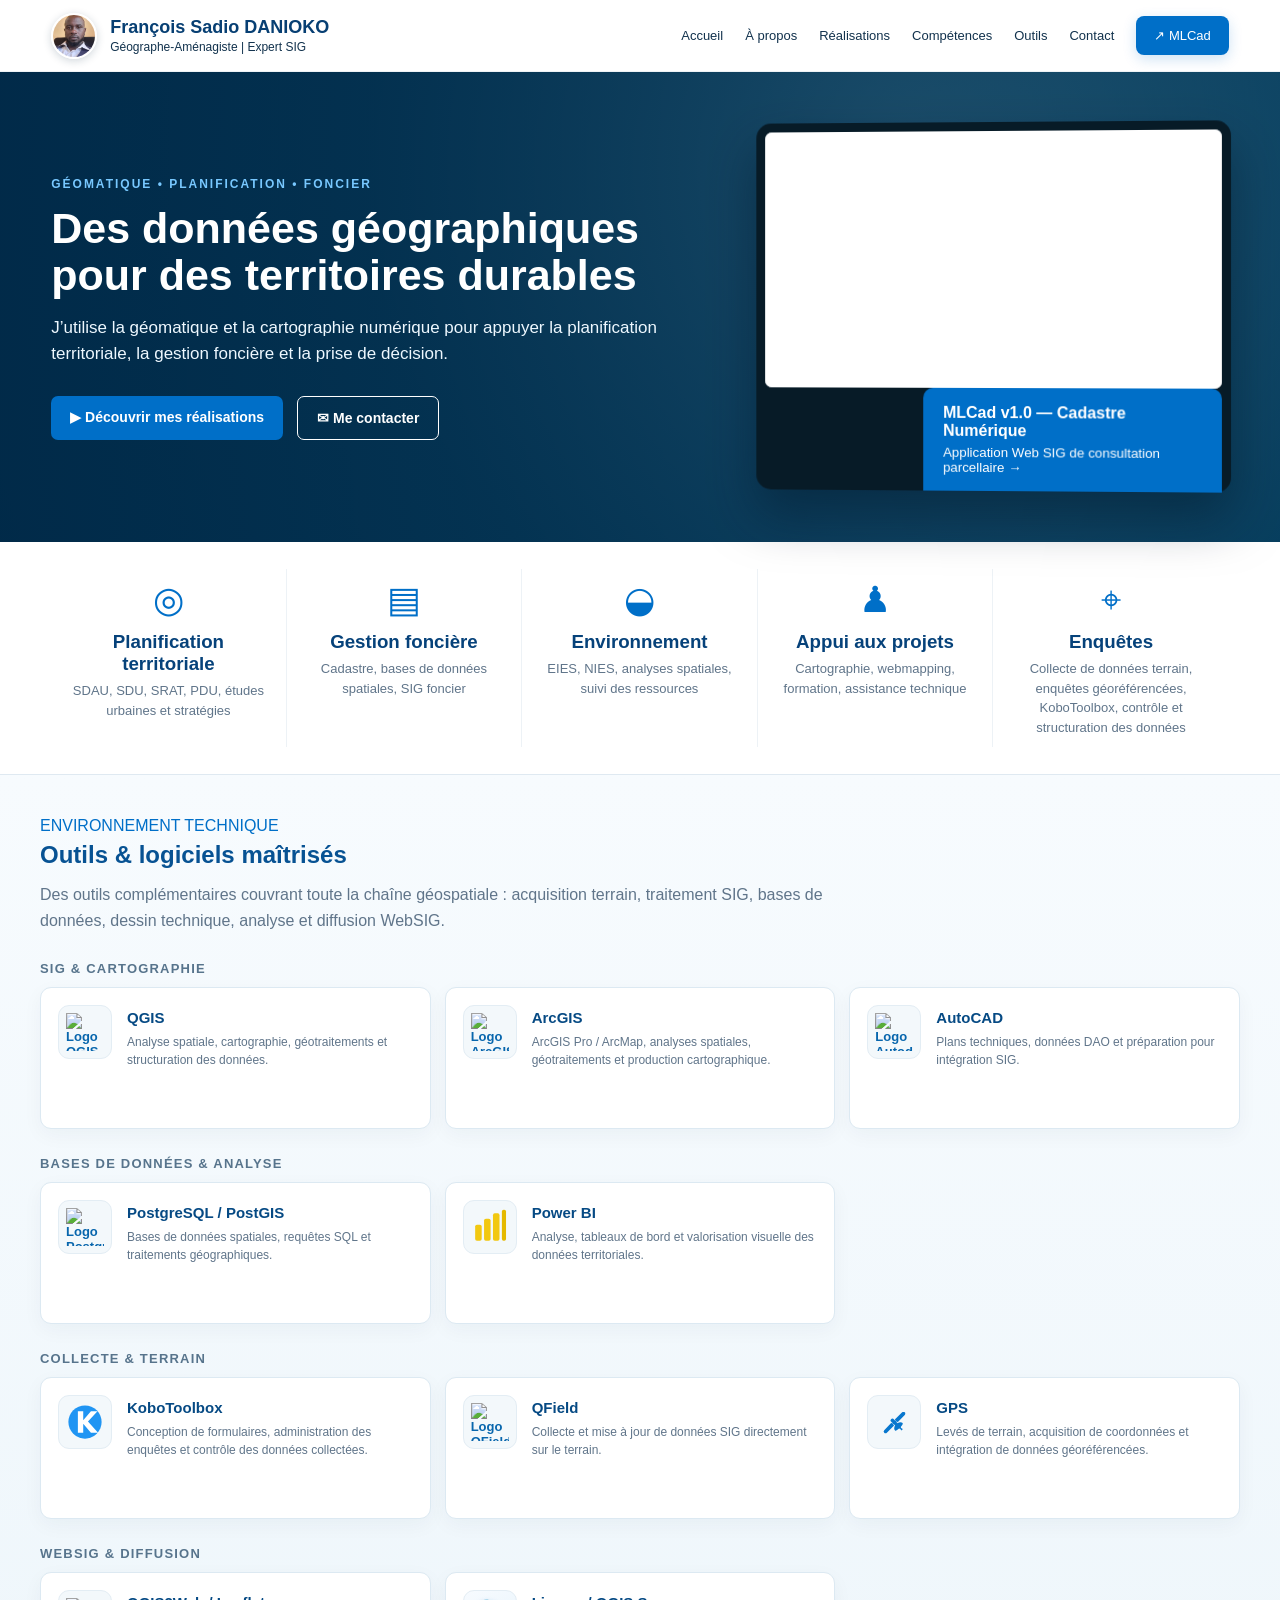
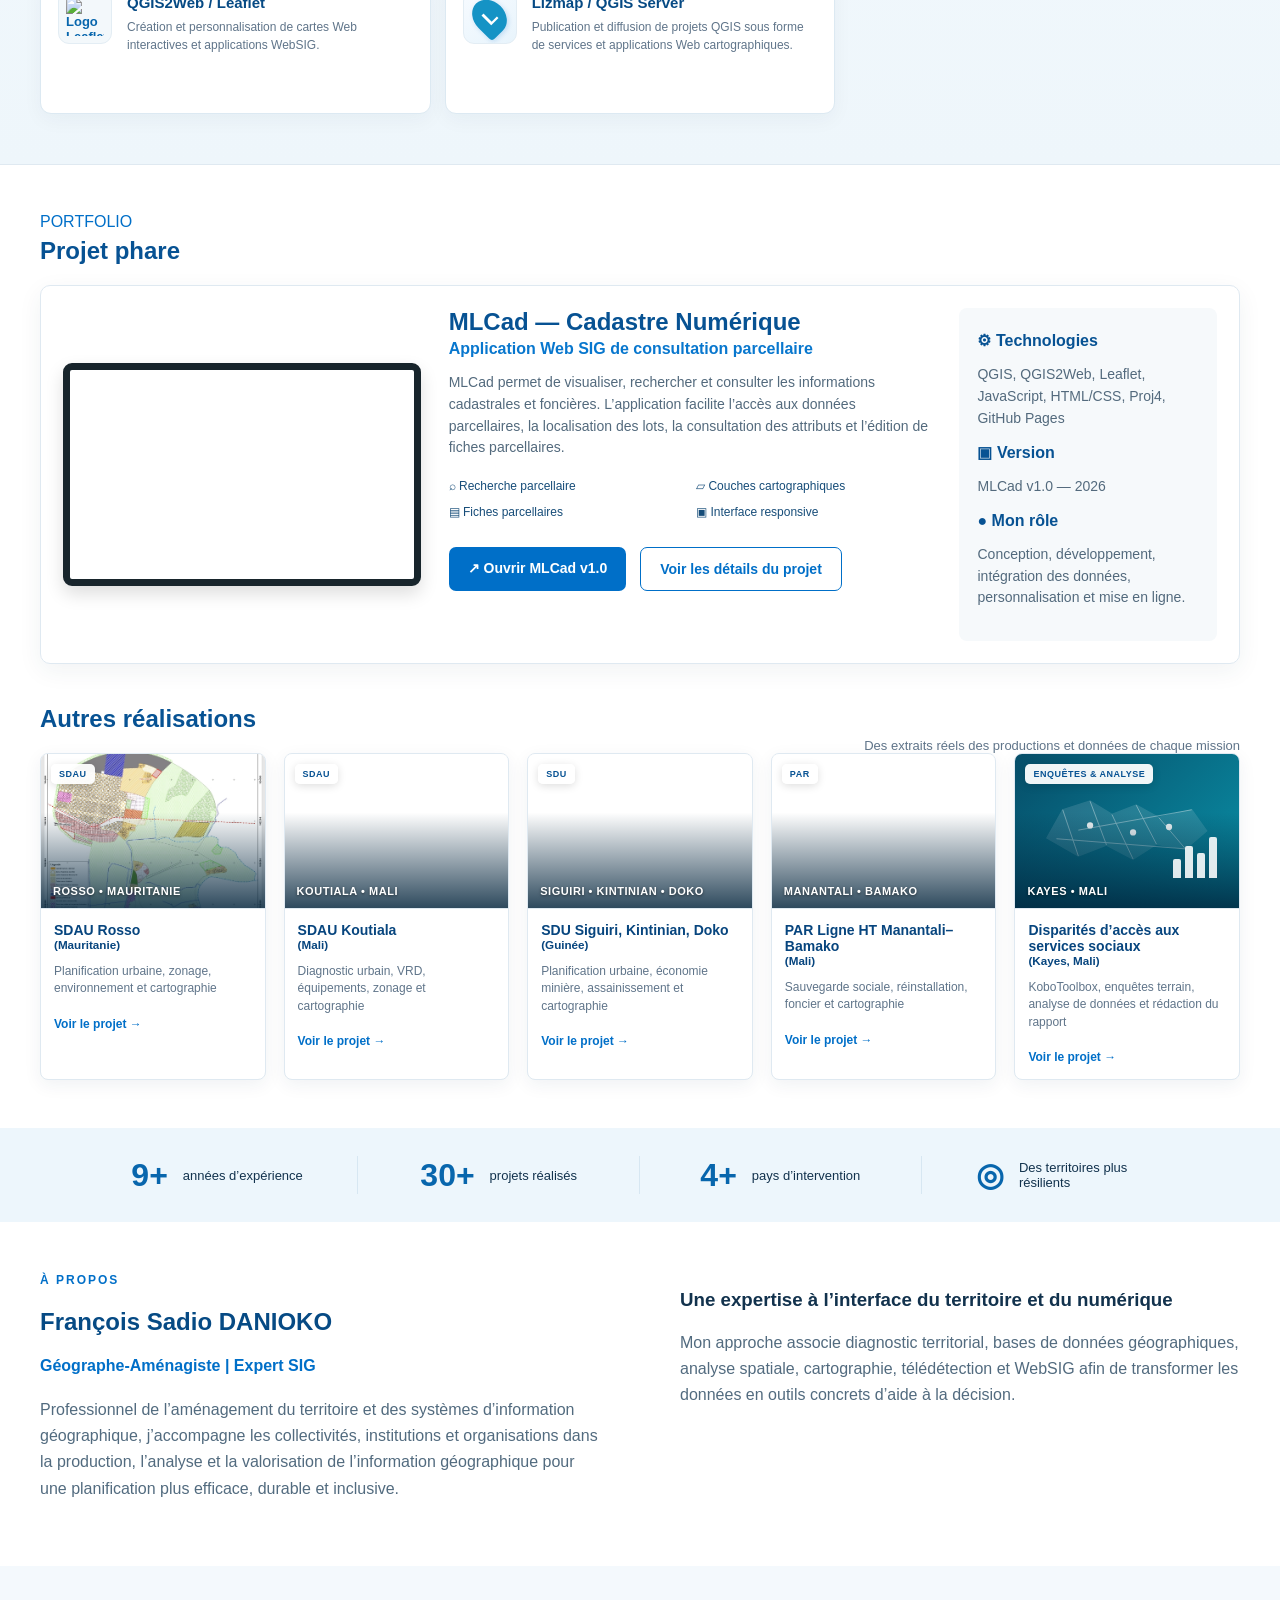
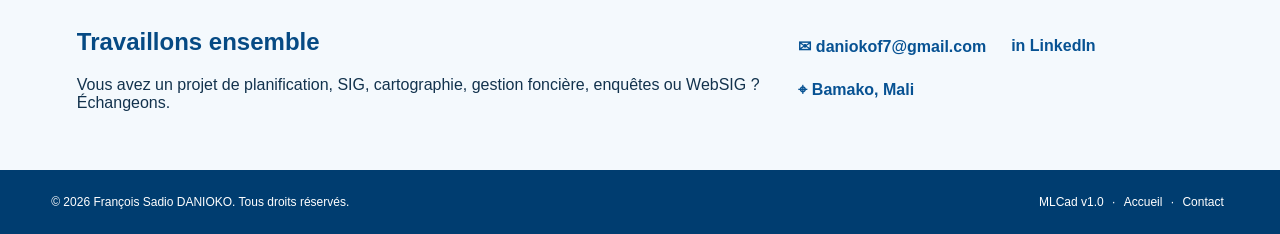
==== commit bcaddabf: "Ajouter la vignette de partage LinkedIn du portfolio" ====
--- a/index.html
+++ b/index.html
@@ -1,6 +1,6 @@
 <!doctype html>
 <html lang="fr">
-<head><meta charset="utf-8"><meta name="viewport" content="width=device-width,initial-scale=1"><meta name="description" content="Portfolio géospatial de François Sadio Danioko — Géographe-Aménagiste et Expert SIG."><title>François Sadio Danioko | Géographe-Aménagiste & Expert SIG</title><link rel="stylesheet" href="styles.css"><link rel="stylesheet" href="mlcad-embed.css"><style>
+<head><meta charset="utf-8"><meta name="viewport" content="width=device-width,initial-scale=1"><meta name="description" content="Portfolio géospatial de François Sadio Danioko — Géographe-Aménagiste et Expert SIG."><title>François Sadio Danioko | Géographe-Aménagiste & Expert SIG</title><meta property="og:type" content="website"><meta property="og:url" content="https://danioko.github.io/francois-danioko-portfolio/"><meta property="og:title" content="François Sadio Danioko | GIS, Mapping & Spatial Planning"><meta property="og:description" content="Portfolio SIG et aménagement du territoire : cartes, analyses spatiales et études urbaines au Mali, en Guinée et en Mauritanie."><meta property="og:image" content="https://danioko.github.io/francois-danioko-portfolio/koutiala-linkedin-preview.jpg"><meta property="og:image:width" content="1200"><meta property="og:image:height" content="630"><meta name="twitter:card" content="summary_large_image"><link rel="stylesheet" href="styles.css"><link rel="stylesheet" href="mlcad-embed.css"><style>
 .project-card{position:relative;background:#fff;transition:transform .25s ease,box-shadow .25s ease}.project-card>a{display:block;height:100%}.project-card:hover{transform:translateY(-5px);box-shadow:0 14px 32px #12324d24}.project-thumb{height:155px;position:relative;overflow:hidden;background:#e8f0f4;border-bottom:1px solid #dfe9f1}.project-thumb img{width:100%;height:100%;object-fit:cover;display:block;transition:transform .35s ease}.project-card:hover .project-thumb img{transform:scale(1.035)}.project-thumb iframe{width:155%;height:155%;border:0;position:absolute;left:-27.5%;top:-27.5%;pointer-events:none;background:white}.project-thumb:after{content:'';position:absolute;inset:0;background:linear-gradient(180deg,transparent 38%,rgba(0,34,58,.82));pointer-events:none}.project-label{position:absolute;left:12px;bottom:11px;z-index:2;color:#fff;font-size:11px;font-weight:800;letter-spacing:.55px;text-shadow:0 1px 3px #0008}.project-type{position:absolute;top:10px;left:10px;z-index:3;background:rgba(255,255,255,.94);color:#075293;border-radius:5px;padding:5px 8px;font-size:9px;font-weight:800;letter-spacing:.5px;box-shadow:0 2px 8px #0002}.project-more{display:inline-block;margin:0 13px 15px;color:#006fc8;font-size:12px;font-weight:700}.rosso-thumb img{object-position:center 45%}.kayes-visual{position:absolute;inset:0;background:linear-gradient(135deg,#064d68,#0a91a8);overflow:hidden}.kayes-map{position:absolute;inset:18px 18px 26px 18px;opacity:.95}.kayes-map svg{width:100%;height:100%}.kayes-bars{position:absolute;right:14px;bottom:30px;width:52px;height:45px;display:flex;align-items:flex-end;gap:4px;z-index:1}.kayes-bars i{display:block;width:8px;background:#fff;border-radius:2px 2px 0 0;opacity:.88}.kayes-bars i:nth-child(1){height:42%}.kayes-bars i:nth-child(2){height:72%}.kayes-bars i:nth-child(3){height:55%}.kayes-bars i:nth-child(4){height:92%}.par-thumb img{object-position:center 25%}
 </style></head>
 <body><header class="topbar"><a class="brand" href="#accueil"><img class="brand-photo" src="ma%20photo.jpg" alt="Photo de François Sadio Danioko"><span><strong>François Sadio DANIOKO</strong><small>Géographe-Aménagiste | Expert SIG</small></span></a><button class="menu" aria-label="Menu">☰</button><nav><a href="#accueil">Accueil</a><a href="#apropos">À propos</a><a href="#realisations">Réalisations</a><a href="#competences">Compétences</a><a href="#outils">Outils</a><a href="#contact">Contact</a><a class="pill" href="https://danioko.github.io/MLCad/" target="_blank" rel="noopener">↗ MLCad</a></nav></header>
